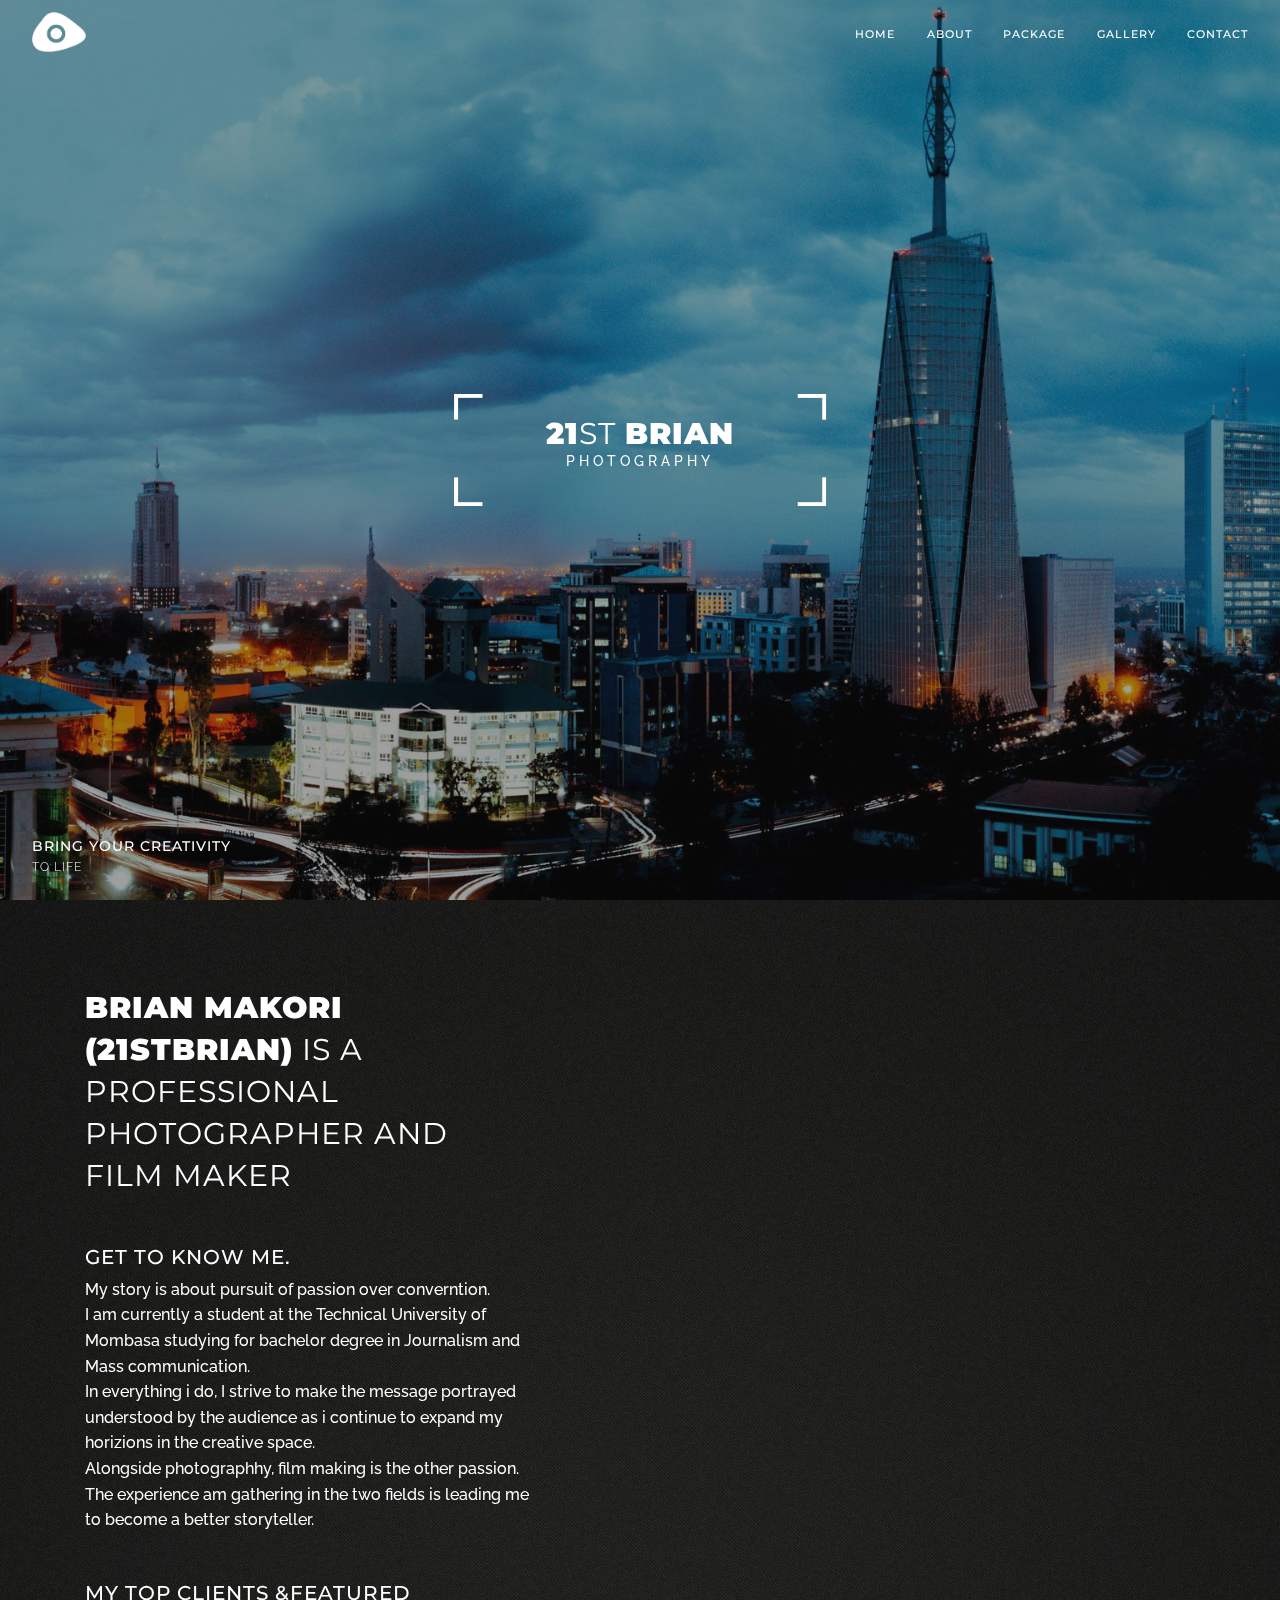
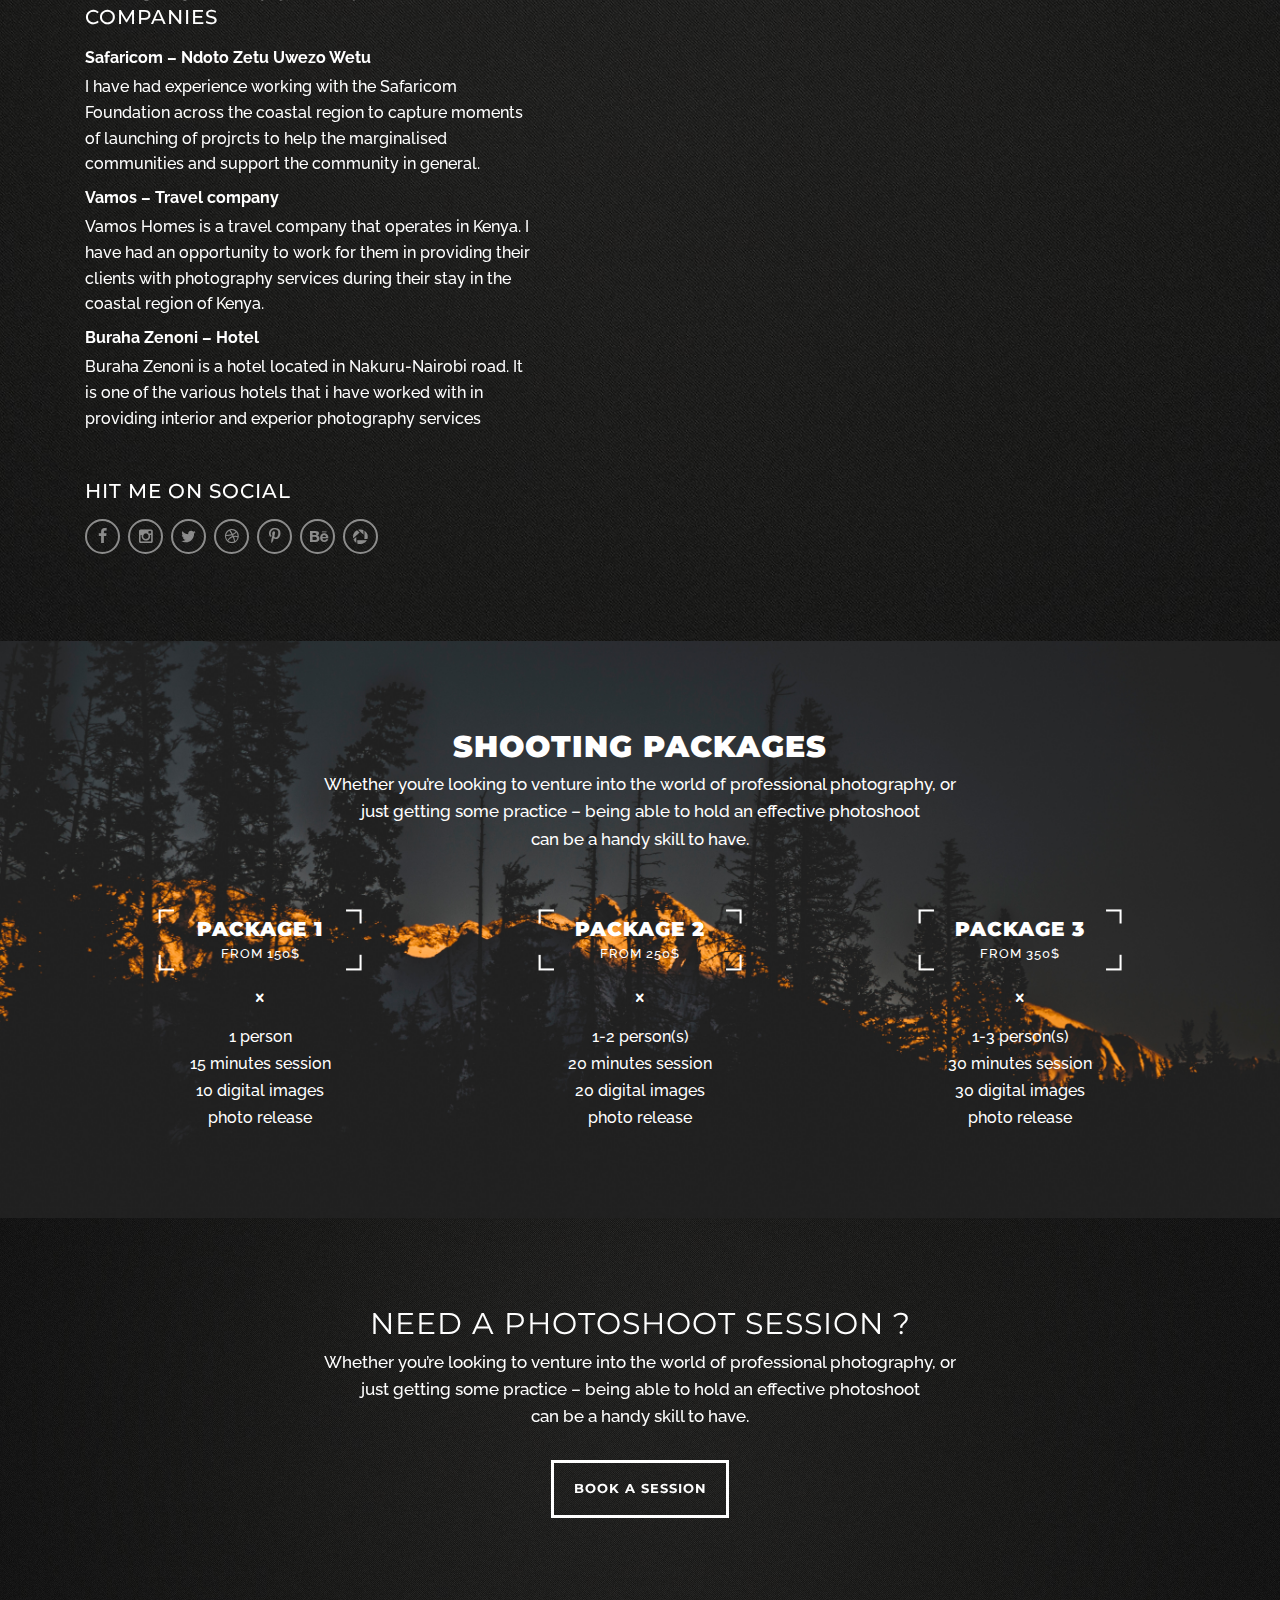
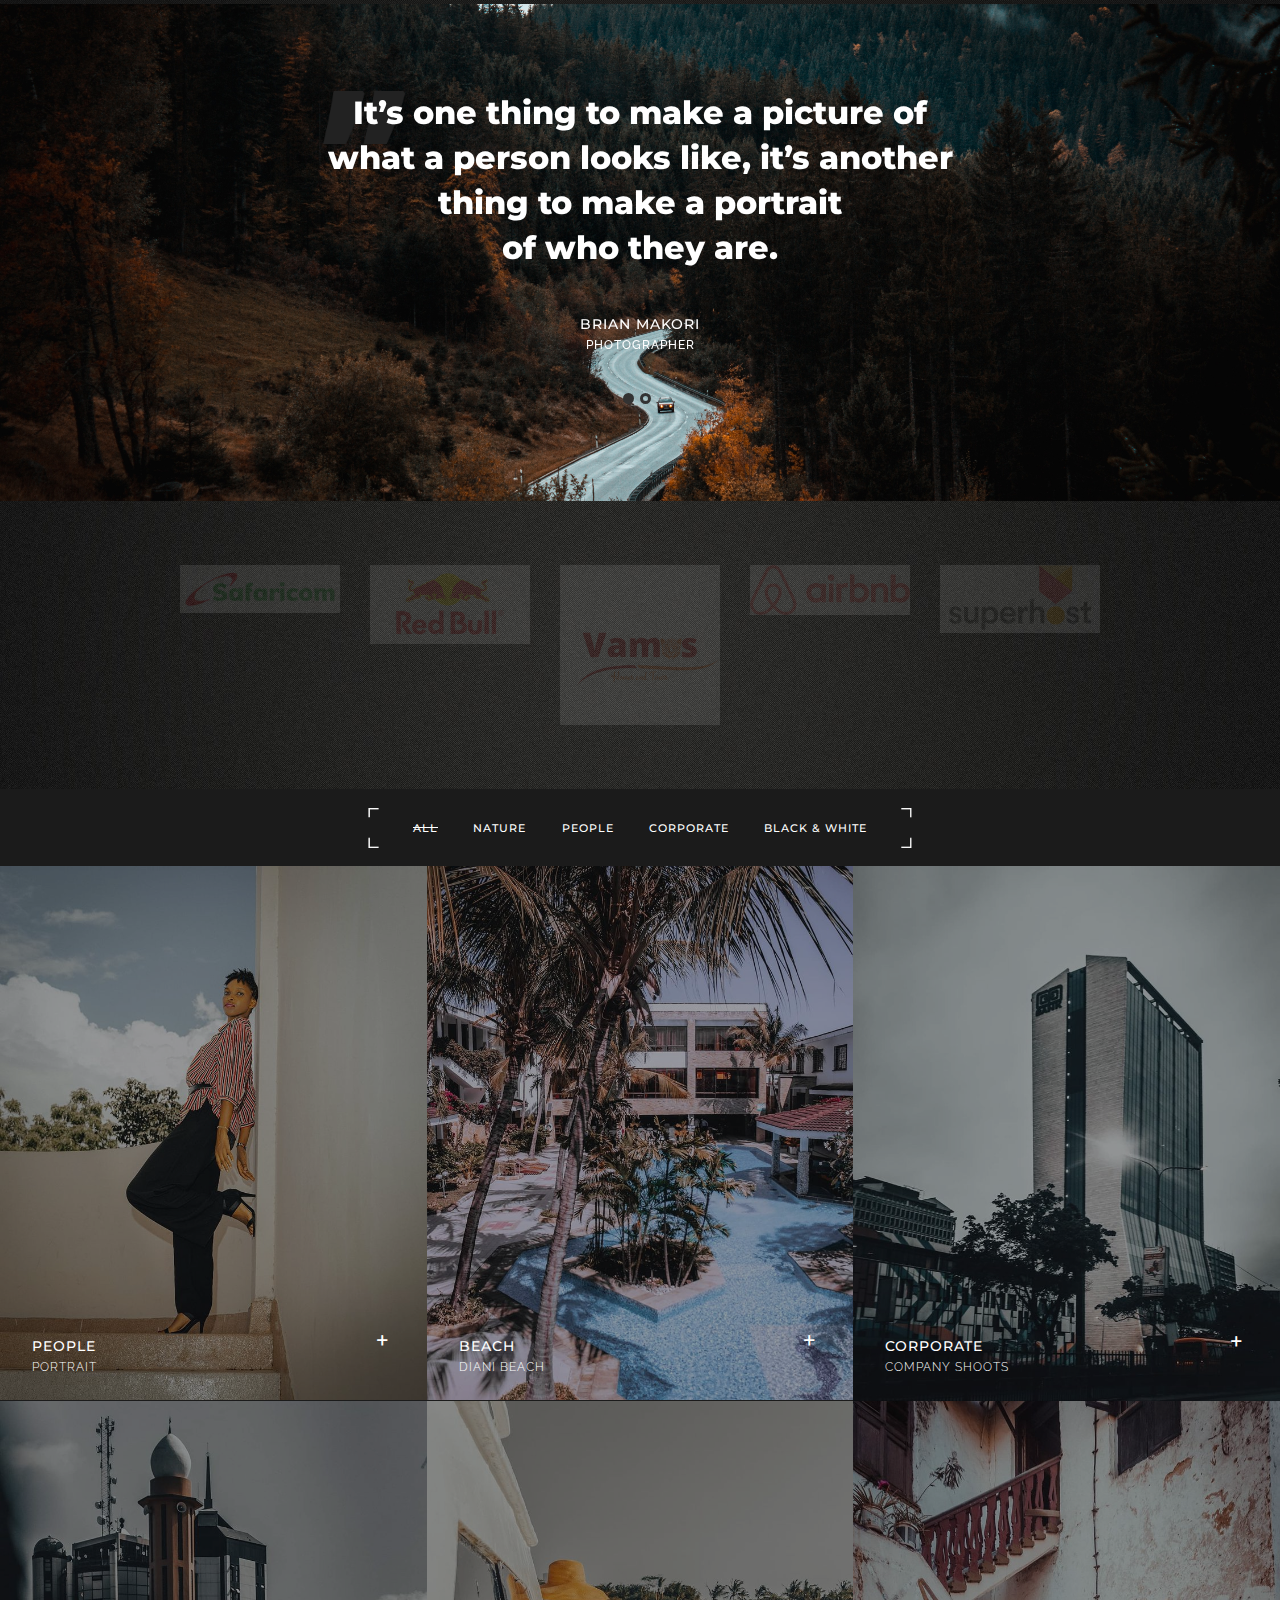
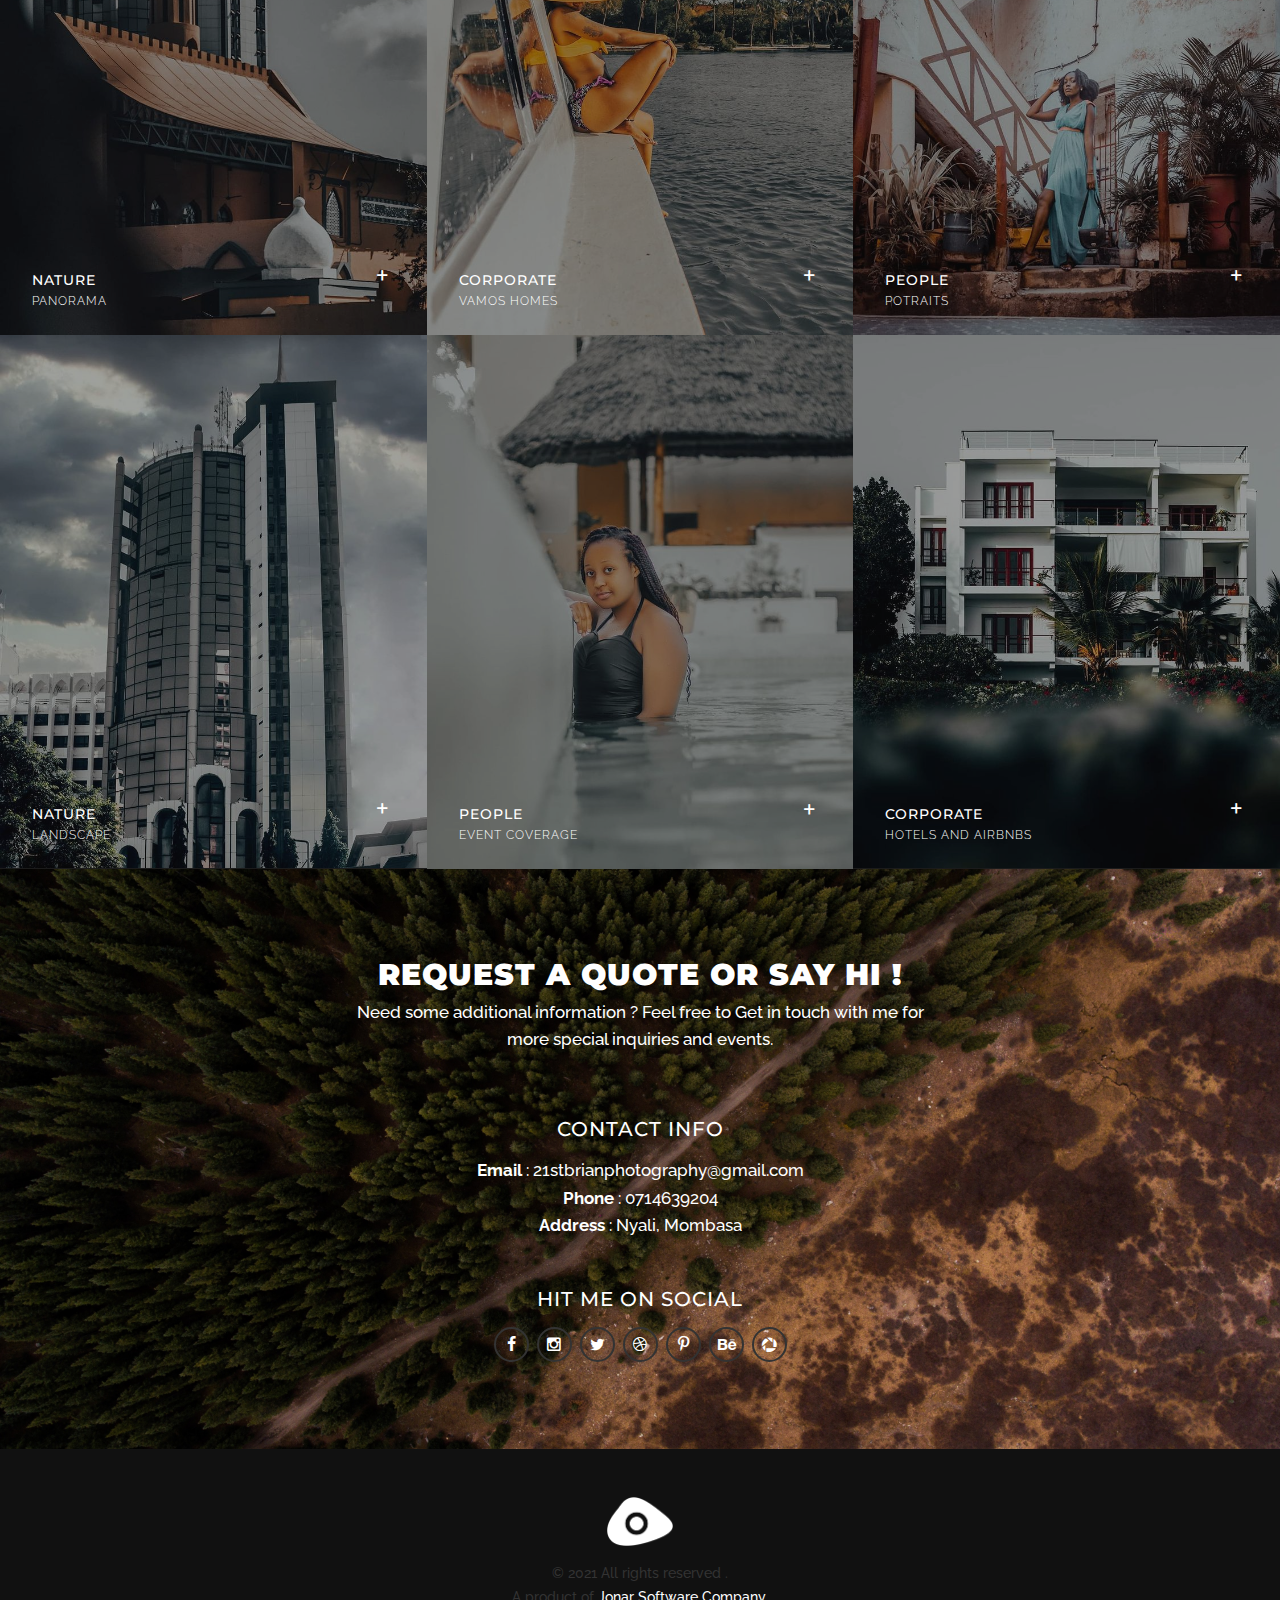
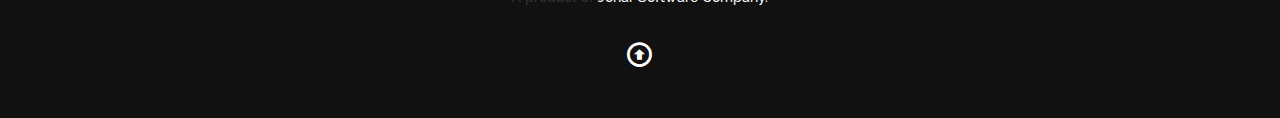
==== index.html @ 829634c4 "Initial commit" ====
<!DOCTYPE html>
<html lang="en">
   <head>
      <!-- Metas -->
      <meta charset="utf-8">
      <title>21st Brian Photography</title>
      <meta name="description" content="">
      <meta name="viewport" content="width=device-width, initial-scale=1.0">
      <!-- Css -->
      <link href="css/bootstrap.css" rel="stylesheet" type="text/css" media="all"/>
      <link href="css/base.css" rel="stylesheet" type="text/css" media="all"/>
      <link href="css/main.css" rel="stylesheet" type="text/css" media="all"/>
      <link href="css/flexslider.css" rel="stylesheet" type="text/css"  media="all" />
      <link href="css/fonts.css" rel="stylesheet" type="text/css"  media="all" />
      <link href="https://fonts.googleapis.com/css?family=Montserrat:400,500,600,700,800,900" rel="stylesheet">
      <link href="https://fonts.googleapis.com/css?family=Raleway:400,400i,500,700" rel="stylesheet">
   </head>
   <body>
      <!-- Preloader -->
      <div class="loader">
         <!-- Preloader inner -->
         <div class="loader-inner">
            <svg width="120" height="220" viewbox="0 0 100 100" class="loading-spinner" version="1.1" xmlns="http://www.w3.org/2000/svg">
               <circle class="spinner" cx="50" cy="50" r="21" fill="#111111" stroke-width="2"/>
            </svg>
         </div>
         <!-- End preloader inner -->
      </div>
      <!-- End preloader-->
      <!--Wrapper-->
      <div class="wrapper">
         <!--Hero section-->
         <section class="hero">
            <!--Main slider-->
            <div class="main-slider slider flexslider">
               <ul class="slides">
                  <li>
                     <div class="background-img overlay">
                        <img src="img/gallery/moody nairobi.jpg" alt="">
                     </div>
                     <div class="block-cat">
                        <h6>Bring your creativity <span>to life</span></h6>
                     </div>
                  </li>
               </ul>
            </div>
            <!--End main slider-->
            <!--Header-->
            <header class="header default">
               <div class=" left-part">
                  <a class="logo scroll" href="#hero">
                  <img class="mb-0" src="img/logo.png" alt="">
                  </a>
               </div>
               <div class="right-part">
                  <nav class="main-nav">
                     <div class="toggle-mobile-but">
                        <a href="#" class="mobile-but" >
                           <div class="lines"></div>
                        </a>
                     </div>
                     <ul>
                        <li><a class="scroll" href="#hero">Home</a></li>
                        <li><a class="scroll" href="#about">About</a></li>
                        <li><a class="scroll" href="#package">Package</a></li>
                        <li><a class="scroll" href="#gallery">Gallery</a></li>
                        <li><a class="scroll" href="#contact">Contact</a></li>
                     </ul>
                  </nav>
               </div>
            </header>
            <!--End header-->
            <!--Inner hero-->
            <div class="inner-hero">
               <!--Container-->
               <div class="container hero-content">
                  <!--Row-->
                  <div class="row">
                     <div class="col-sm-12 text-center">
                        <div class="height-hero">
                           <img class="mb-0 text-frame hero " src="img/frame.png" alt="">
                           <h1 class="large text-white mb-0"><strong>21</strong>st <strong>Brian</strong></h1>
                           <h6 class="mb-0 text-white h6 uppercase">Photography</h6>
                        </div>
                     </div>
                  </div>
                  <!--End row-->
               </div>
               <!--End container-->
            </div>
            <!--End inner hero-->
         </section>
         <!--End hero section-->
         <!--About section-->
         <section id="about" class=" about main overlay" >
            <div class="background-img ">
               <img src="img/wallpaper2you_109365.jpg" alt="">
            </div>
            <!--Container-->
            <div class="container">
               <!--Row-->
               <div class="row">
                  <div class="col-md-5  ">
                     <div class="block-content front-p">
                        <p class="block-intro h1  text-white mb-5"><strong>Brian Makori (21stBrian)</strong> is a professional photographer and film maker<br> </p>
                        <div class="block-info mb-5">
                           <h5 class="mb-2">Get to know me.</h5>
                           <p class="mb-0">My story is about pursuit of passion over converntion. <br> I am currently a student at the Technical University of Mombasa
                           studying for bachelor degree in Journalism and Mass communication.</p><br>
                           <p class="mb-0">In everything i do, I strive to make the message portrayed <br>
                           understood by the audience as i continue to expand my horizions in the creative space.</p><br>
                        
                           <p class="mb-0">Alongside photographhy, film making is the other passion.<br>
                           The experience am gathering in the two fields is leading me to become a better storyteller.</p>
                        </div>
                        <div class="block-info mb-5">
                           <h5 class="mb-3">My Top clients &amp;Featured Companies </h5>
                           <p class="mb-0">
                              <span class="bold mb-1 d-block" style="display: block;">Safaricom – Ndoto Zetu Uwezo Wetu</span>
                              <span class="mb-2 d-block" style="display: block;">I have had experience working with the Safaricom Foundation  
                              across the coastal region to capture moments of launching of projrcts to help the marginalised communities and support the community in general.</span>
                              <span class="bold mb-1 d-block" style="display: block;">Vamos – Travel company</span>
                              <span class="mb-2 d-block" style="display: block;"> Vamos Homes is a travel company that operates in Kenya. I have had an opportunity to work for them 
                              in providing their clients with photography services during their stay in the coastal region of Kenya.</span>
                              <span class="bold mb-1 d-block" style="display: block;">Buraha Zenoni – Hotel</span>
                              <span class="d-block"> Buraha Zenoni is a hotel located in Nakuru-Nairobi road. It is one of the various hotels that i have worked with in providing interior and experior photography services</span>
                           </p>
                        </div>
                        <div class="block-info">
                           <h5 class="mb-3">Hit me on social</h5>
                           <ul class="block-social list-inline">
                              <li class="list-inline-item">
                                 <a href="#"> <i class="icon-facebook"></i> </a>
                              </li>
                              <li class="list-inline-item">
                                 <a href="#"><i class="icon-instagram"></i> </a>
                              </li>
                              <li class="list-inline-item">
                                 <a href="#"><i class="icon-twitter"></i> </a>
                              </li>
                              <li class="list-inline-item">
                                 <a href="#"><i class="icon-dribbble"></i> </a>
                              </li>
                              <li class="list-inline-item">
                                 <a href="#"><i class="icon-pinterest"></i> </a>
                              </li>
                              <li class="list-inline-item">
                                 <a href="#"><i class="icon-behance"></i> </a>
                              </li>
                              <li class="list-inline-item">
                                 <a href="#"><i class="icon-picasa"></i> </a>
                              </li>
                           </ul>
                        </div>
                     </div>
                  </div>
               </div>
               <!--End row-->
            </div>
            <!--End container-->
         </section>
         <!--End about section-->
         <!--Package section-->
         <section id="package" class="package main">
            <!--Container-->
            <div class="container" >
               <!--Row-->
                  <div class="background-img ">
                     <img src="img/moodytrees.jpg" alt="">
                  </div>
               <div class="row justify-content-center">
                  <div class="col-12 col-md-10 col-lg-7">
                     <div class="block-content gap-one-bottom-md text-center ">
                        <h1><strong>Shooting packages</strong>  </h1>
                        <p class="lead mb-0">Whether you’re looking to venture into the world of professional photography, or just getting some practice – being able to hold an effective photoshoot<br> can be a handy skill to have.</p>
                     </div>
                  </div>
               </div>
               <!--End row-->
            </div>
            <!--End container-->
            <!--Container-->
            <div class="container">
               <!--Row-->
               <div class="row justify-content-center">
                  <div class="col-12 col-lg-4">
                     <div class="block-package text-center">
                        <div class="package-header">
                           <img class="mb-0 text-frame package " src="img/frame.png" alt="">
                           <h5> <strong>Package 1</strong><span>from 150$</span></h5>
                        </div>
                        <div class="package-body mt-4">
                           <i class="icon-cancel-1"></i>
                           <ul class="mt-3">
                              <li>1 person</li>
                              <li>15 minutes session</li>
                              <li>10 digital images</li>
                              <li>photo release</li>
                           </ul>
                        </div>
                     </div>
                  </div>
                  <div class="col-12 col-lg-4">
                     <div class="block-package text-center">
                        <div class="package-header">
                           <img class="mb-0 text-frame package " src="img/frame.png" alt="">
                           <h5> <strong>Package 2</strong><span>from 250$</span></h5>
                        </div>
                        <div class="package-body mt-4">
                           <i class="icon-cancel-1"></i>
                           <ul class="mt-3">
                              <li>1-2 person(s)</li>
                              <li>20 minutes session</li>
                              <li>20 digital images</li>
                              <li>photo release</li>
                           </ul>
                        </div>
                     </div>
                  </div>
                  <div class="col-12 col-lg-4">
                     <div class="block-package text-center">
                        <div class="package-header">
                           <img class="mb-0 text-frame package " src="img/frame.png" alt="">
                           <h5><strong>Package 3</strong><span>from 350$</span></h5>
                        </div>
                        <div class="package-body mt-4">
                           <i class="icon-cancel-1"></i>
                           <ul class="mt-3">
                              <li>1-3 person(s)</li>
                              <li>30 minutes session</li>
                              <li>30 digital images</li>
                              <li>photo release</li>
                           </ul>
                        </div>
                     </div>
                  </div>
               </div>
               <!--End row-->
            </div>
            <!--End container-->
         </section>
         <!--End package section-->
         <!--Divider-->
         <section class="main overlay" >
            <div class="background-img ">
               <img src="img/wallpaper2you_109365.jpg" alt="">
            </div>
            <!--Container-->
            <div class="container">
               <!--Row-->
               <div class="row justify-content-center">
                  <div class="col-12 col-md-10 col-lg-7">
                     <div class="block-content  text-center front-p ">
                        <h1> need a photoshoot session ?</h1>
                        <p class="lead">Whether you’re looking to venture into the world of professional photography, or just getting some practice – being able to hold an effective photoshoot<br> can be a handy skill to have.</p>
                        <a href="#contact" class="scroll btn">Book a session</a>
                     </div>
                  </div>
               </div>
               <!--End row-->
            </div>
            <!--End container-->
         </section>
         <!--End divider-->
         <!--Quote section-->
         <section class="quote main">
            <!--Container-->
            <div class="background-img ">
               <img src="img/moodyroad.jpg" alt="">
            </div>
            <div class="container">
               <!--Row-->
               <div class="row justify-content-center">
                  <div class="col-12 col-md-10 col-lg-7">
                     <div class="block-content text-center ">
                        <div class="review-slider flexslider">
                           <ul class="slides">
                              <li>
                                 <blockquote class="blockquote">
                                    <img class="mb-0 quote" src="img/quote.png" alt="">
                                    <p class="mb-4">It’s one thing to make a picture of what a person looks like, it’s another thing to make a portrait <br>of who they are.</p>
                                    <div class="quote-info">
                                       <img src="img/gallery/Brian.jpg" alt="">
                                       <h6>Brian Makori<span>Photographer</span></h6>
                                    </div>
                                 </blockquote>
                              </li>
                              <li>
                                 <blockquote class="blockquote">
                                    <img class="mb-0 quote" src="img/4P1A6178-Edit.tif" alt="">
                                    <p class="mb-4">
                                       Photography is the art of making  <br>memories tangible.
                                    </p>
                                    <div class="quote-info">
                                       <img src="img/gallery/Jonah-.jpg" alt="">
                                       <h6>Jonathan Mwangangi<span>Drone Photographer</span></h6>
                                    </div>
                                 </blockquote>
                              </li>
                           </ul>
                        </div>
                     </div>
                  </div>
               </div>
               <!--End row-->
            </div>
            <!--End container-->
         </section>
         <!--End quote section-->
         <!--Clients section-->
         <section class="bg-secondary gap-double-md">
            <!-- As a general rule, include a heading (h1-h6) as a child of each section and article element for screen readers purposes-->
            <div class="background-img ">
               <img src="img/wallpaper2you_109365.jpg" alt="">
            </div>
            <h1 class="uppercase indent">Clients logo</h1>
            <!--Container-->
            <div class="container">
               <!--Row-->
               <div class="row justify-content-center">
                  <div class="col-12 col-lg-2 ">
                     <div class="block-logo">
                        <img src="img/logo/download.png" alt="">
                     </div>
                  </div>
                  <div class="col-12 col-lg-2 ">
                     <div class="block-logo">
                        <img src="img/logo/redbull.jpg" alt="">
                     </div>
                  </div>
                  <div class="col-12 col-lg-2 ">
                     <div class="block-logo">
                        <img src="img/logo/vamos.png" alt="">
                     </div>
                  </div>
                  <div class="col-12 col-lg-2 ">
                     <div class="block-logo">
                        <img src="img/logo/Airbnb.png" alt="">
                     </div>
                  </div>
                  <div class="col-12 col-lg-2 ">
                     <div class="block-logo">
                        <img src="img/logo/superhost.jpg" alt="">
                     </div>
                  </div>
               </div>
               <!--End row-->
            </div>
            <!--End container-->
         </section>
         <!--End clients section-->
         <!--Gallery section-->
         
         <section id="gallery" class="gallery">
            <div class="block-content filter">
               <div class="height-filter">
                  <img class="mb-0 menu-filter-frame " src="img/menu-filter-frame.png" alt="">
                  <div class="block-filter">
                     <ul class="list-inline">
                        <li class="list-inline-item"><a class="active" href="#" data-filter="all">all</a></li>
                        <li class="list-inline-item"><a href="#" data-filter="nature" class="">Nature</a></li>
                        <li class="list-inline-item"><a href="#" data-filter="people" class="">People</a></li>
                        <li class="list-inline-item"><a href="#" data-filter="architecture" class="">Corporate</a></li>
                        <li class="list-inline-item"><a href="#" data-filter="black-white">Black &amp; white</a></li>
                     </ul>
                  </div>
               </div>
            </div>
            <div class="block-content">
               <div class="col-lg-4">
                  <div class="block-gallery people">
                     <img src="img/gallery/21stbrian-20220102-0001.jpg" alt="">
                     <div class="block-cat">
                        <a href="album.html">
                           <h6>People<span>portrait</span></h6>
                           <i class="icon-plus-1"></i>
                        </a>
                     </div>
                  </div>
               </div>
               <div class="col-lg-4">
                  <div class="block-gallery nature">
                     <img src="img/gallery/21stbrian-20220102-0020.jpg" alt="">
                     <div class="block-cat">
                        <a href="album.html">
                           <h6>Beach<span>Diani Beach</span></h6>
                           <i class="icon-plus-1"></i>
                        </a>
                     </div>
                  </div>
               </div>
               <div class="col-lg-4">
                  <div class="block-gallery architecture">
                     <img src="img/gallery/21stbrian-20220102-0028.jpg" alt="">
                     <div class="block-cat">
                        <a href="album.html">
                           <h6>Corporate<span>Company shoots</span></h6>
                           <i class="icon-plus-1"></i>
                        </a>
                     </div>
                  </div>
               </div>
               <div class="col-lg-4">
                  <div class="block-gallery nature">
                     <img src="img/gallery/21stbrian-20220102-0023.jpg" alt="">
                     <div class="block-cat">
                        <a href="album.html">
                           <h6>Nature<span>panorama</span></h6>
                           <i class="icon-plus-1"></i>
                        </a>
                     </div>
                  </div>
               </div>
               <div class="col-lg-4">
                  <div class="block-gallery architecture">
                     <img src="img/gallery/21stbrian-20220102-0012.jpg" alt="">
                     <div class="block-cat">
                        <a href="album.html">
                           <h6>Corporate<span>Vamos Homes</span></h6>
                           <i class="icon-plus-1"></i>
                        </a>
                     </div>
                  </div>
               </div>
               <div class="col-lg-4">
                  <div class="block-gallery people">
                     <img src="img/gallery/21stbrian-20220102-0031.jpg" alt="">
                     <div class="block-cat">
                        <a href="album.html">
                           <h6>People<span>Potraits</span></h6>
                           <i class="icon-plus-1"></i>
                        </a>
                     </div>
                  </div>
               </div>
               <div class="col-lg-4">
                  <div class="block-gallery nature">
                     <img src="img/gallery/21stbrian-20220102-0044.jpg" alt="">
                     <div class="block-cat">
                        <a href="album.html">
                           <h6>Nature<span>landscape</span></h6>
                           <i class="icon-plus-1"></i>
                        </a>
                     </div>
                  </div>
               </div>
               <div class="col-lg-4">
                  <div class="block-gallery people">
                     <img src="img/gallery/21stbrian-20220102-0048.jpg" alt="">
                     <div class="block-cat">
                        <a href="events.html">
                           <h6>People<span>Event coverage</span></h6>
                           <i class="icon-plus-1"></i>
                        </a>
                     </div>
                  </div>
               </div>
               <div class="col-lg-4">
                  <div class="block-gallery architecture">
                     <img src="img/gallery/21stbrian-20220102-0038.jpg" alt="">
                     <div class="block-cat">
                        <a href="hotelsandairbnb.html">
                           <h6>Corporate<span>Hotels and AirBnBs</span></h6>
                           <i class="icon-plus-1"></i>
                        </a>
                     </div>
                  </div>
               </div>
              
             
            </div>
         </section>
         <!--End gallery section-->
         <section id="contact" class="contact main">
            <!--Container-->
            <div class="background-img ">
               <img src="img/moodydronetrees.jpg" alt="">
            </div>
            <div class="container">
               <!--Row-->
               <div class="row justify-content-center">
                  <div class="col-12 col-md-10 col-lg-7">
                     <div class="block-content  text-center gap-one-bottom-md front-p ">
                        <h1>  <strong>Request a Quote or Say Hi !</strong></h1>
                        <p class="lead mb-0">Need some additional information ? Feel free to Get in touch with me for <br>more special inquiries and events.  </p>
                     </div>
                  </div>
               </div>
               <!--End row-->
            </div>
            <!--End container-->
            <!--Container-->
            <div class="container">
               <!--Row-->
               <div class="row justify-content-center">
                  <div class="col-12 col-md-10 col-lg-7">
                     <div class="block-content text-center">
                        <div class="block-info mb-5">
                           <h5 class="mb-3">contact info</h5>
                           <p class="lead mb-0"><span class="bold">Email</span> : 21stbrianphotography@gmail.com<br>
                              <span class="bold">Phone</span> : 0714639204<br>
                              <span class="bold">Address</span> : Nyali,  Mombasa
                           </p>
                        </div>
                        <div class="block-info">
                           <h5 class="mb-3">Hit me on social</h5>
                           <ul class="block-social dark list-inline">
                              <li class="list-inline-item">
                                 <a href="#"> <i class="icon-facebook"></i> </a>
                              </li>
                              <li class="list-inline-item">
                                 <a href="#"><i class="icon-instagram"></i> </a>
                              </li>
                              <li class="list-inline-item">
                                 <a href="#"><i class="icon-twitter"></i> </a>
                              </li>
                              <li class="list-inline-item">
                                 <a href="#"><i class="icon-dribbble"></i> </a>
                              </li>
                              <li class="list-inline-item">
                                 <a href="#"><i class="icon-pinterest"></i> </a>
                              </li>
                              <li class="list-inline-item">
                                 <a href="#"><i class="icon-behance"></i> </a>
                              </li>
                              <li class="list-inline-item">
                                 <a href="#"><i class="icon-picasa"></i> </a>
                              </li>
                           </ul>
                        </div>
                     </div>
                  </div>
               </div>
               <!--End row-->
            </div>
            <!--End container-->
         </section>
         <!--End contact section-->
         <!--Instgaram section-->
         <section class="instagram">
            <!-- As a general rule, include a heading (h1-h6) as a child of each section and article element for screen readers purposes-->
            <h1 class="uppercase indent">Instagram feed</h1>
            <div class="block-content front-p text-center">
               <div class="height-insta ">
                  <img class="mb-0 insta-btn-frame  " src="img/insta-btn-frame.png" alt="">
                  <div class="block-content">
                     <a href="https://www.instagram.com/photobenfeed/" target="_blank"><i class="icon-instagram"></i>21stbrianphotography</a>
                  </div>
               </div>
            </div>
            <div id="block-stream" class="ri-grid ri-grid-size-2 ">
               <ul id="instafeed" class="insta-Feed"></ul>
            </div>
         </section>
         <!--End instgaram section-->
         
         
         <footer class="footer gap-double-sm bg-secondary">
            
            <!--Container-->
            <div class="container">
               
               <!--Row-->
               <div class="row justify-content-center">
                  <div class="col-12 col-md-10 col-lg-4">
                     <div class="block-content text-center">
                        <div class="logo">
                           <img class="" src="img/logo.png" alt="">
                        </div>
                        <p class="text-small" >&copy; 2021 All rights reserved . <br> A product of <span>Jonar Software Company.</span></p>
                        <a class="top scroll" href="#header"><i class="icon-up-circled-1"></i></a>
                     </div>
                  </div>
               </div>
               <!--End row-->
            </div>
            <!--End container-->
         </footer>
      </div>
      <!-- End wrapper-->
      <!--Javascript--> 
      <script src="js/jquery-1.12.4.min.js"></script>
      <script src="js/jquery.flexslider-min.js"></script>
      <script src="js/smooth-scroll.js"></script>
      <script src="js/modernizr.js"></script>
      <script src="js/instafeed.min.js"></script>
      <script src="js/jquery.gridrotator.js"></script>
      <script src="js/script.js"></script>
      <!-- Google analytics -->
      <!-- End google analytics -->
   </body>
</html>
---- css/base.css ----
/* Table of Content
==================================================
    1.Reset & Basics
    2.Basic Styles
    3.Typography and Common style
    4.Links


/* Reset & Basics (product of Jonar software company) */

*,
*:before,
*:after {
    -moz-box-sizing: border-box;
    -webkit-box-sizing: border-box;
    -ms-box-sizing: border-box;
    -o-box-sizing: border-box;
}
* {
    margin: 0;
    padding: 0;
}
html,
body,
div,
span,
applet,
object,
iframe,
h1,
h2,
h3,
h4,
h5,
h6,
p,
blockquote,
pre,
a,
abbr,
acronym,
address,
big,
cite,
code,
dfn,
em,
img,
ins,
kbd,
q,
s,
samp,
small,
strike,
strong,
sub,
sup,
tt,
var,
b,
u,
i,
center,
dl,
dt,
dd,
ol,
ul,
li,
fieldset,
form,
label,
legend,
table,
caption,
tbody,
tfoot,
thead,
tr,
th,
td,
article,
aside,
canvas,
details,
embed,
figure,
figcaption,
footer,
header,
hgroup,
menu,
nav,
output,
ruby,
section,
summary,
time,
mark,
audio,
video {
    margin: 0;
    padding: 0;
    border: 0;
    font-size: 100%;
    font: inherit;
    vertical-align: baseline;
    text-decoration: none;
}
article,
aside,
details,
figcaption,
figure,
footer,
header,
hgroup,
menu,
nav,
section {
    display: block;
}
ol,
ul {
    list-style: none;
}
blockquote,
q {
    quotes: none;
}
blockquote:before,
blockquote:after,
q:before,
q:after {
    content: '';
    content: none;
}
table {
    border-collapse: collapse;
    border-spacing: 0;
}
a,
a:hover,
a:active,
a:visited,
a:focus {
    text-decoration: none;
}
img {
    display: block;
    vertical-align: middle;
    height: auto;
    max-width: 100%;
}
.map img {
    max-width: none;
}
a:focus {
    outline: 0;
}
iframe {
    width: 100%;
    border: none;
    display: inline-block;
}
::-moz-selection {
    background: #111111;
    color: #ffffff;
}
/* End reset & basics (Inspired by E. Meyers) */
/*Basic Styles*/



body {
    background : #1b1b1b;
    font-family: "Raleway", "Helvetica Neue", "Helvetica", Helvetica, Arial, sans-serif;
    color: #ffffff;
    margin: 0;
    font-size: 1em;
    font-weight: 500;
    -moz-osx-font-smoothing: grayscale;
    -webkit-font-smoothing: antialiased;
}
 

/*End basic styles*/
/* Typography and Common style*/

h1,
h2,
h3,
h4,
h5,
h6,
.h1,
.h2,
.h3,
.h4,
.h5,
.h6
 {
    font-family: 'Montserrat';
    margin-bottom:.4rem;
    position: relative;
    letter-spacing: 1px;
    font-weight: 500;
    
}

h1, .h1 {
  font-size: 1.875rem;
  text-transform: uppercase;
  font-weight: 400;
}

h2, .h2 {
  font-size: 1.75rem;
}

h3, .h3 {
  font-size: 1.65rem;
}

h4, .h4 {
  font-size: 1.5rem;
}

h5, .h5 {
  font-size: 1.25rem;
  text-transform: uppercase;
}

h6, .h6 {
  font-size: .9375rem;
  text-transform: uppercase;
}

.h6{
    font-family: "Raleway", "Helvetica Neue", "Helvetica", Helvetica, Arial, sans-serif;
    letter-spacing: 4px;
    text-transform: uppercase;
}


em {
    font-style: italic;
}

span{
    display: inline-block;
}

p{
    line-height: 1.6;
    margin-bottom: 1.875rem;
}

p span{
    font-size: inherit;
}

strong{
    font-weight: 900;
}

span.bold{
    font-weight: 700;
}

section,
.section{
    position: relative;
    overflow: hidden;
    width: 100%;
}

.block-content {
    position: relative;
    width: 100%;
}

.front-p {
    position: relative;
    z-index: 100;
}


.text-small {
    font-size: .875rem;
    color: #333333;
    line-height: 1.7;
}

.text-small span{
    color: #ffffff;
}


.d-block{
	display: block;
}


input[type]:-moz-placeholder {
    color: rgba(85,45,35,.5);
}
:-moz-placeholder {
    color: rgba(85,45,35,.5);
}
::-moz-placeholder {
    color: rgba(85,45,35,.5);
}
:-ms-input-placeholder {
    color: rgba(85,45,35,.5);
}
::-webkit-input-placeholder {
    color: rgba(85,45,35,.5);
}


.bg-secondary{
    background: #111111;
}

.indent {
    text-indent: -999px;
    display: none;
}


/* End typography and common style*/


/*Links*/

a,
.but,
.but-round,
input[type="text"],
.mobile-but .lines:after,
.mobile-but .lines:before,
.disable,
.insta-Feed li a:before,
.block-logo img

 {
    transition: 0.4s ease-in-out;;
-webkit-transition: 0.4s ease-in-out;;
-moz-transition: 0.4s ease-in-out;;
    -ms-transition: 0.4s ease-in-out;;
    -o-transition: 0.4s ease-in-out;;
}

.block-social li.list-inline-item:not(:last-child) {
    margin-right: 0.25rem;
}

.block-social li a{
    color: #ffffff;
    border: 2px solid #ffffff;
    border-radius: 50%;
    width: 35px;
    height: 35px;
    display: inline-block;
    text-align: center;
    line-height: 2;
    opacity: .5;
}

.block-social.dark li a{
    color: #ffffff;
    border: 2px solid #333333;
    opacity: 1;
}


.block-social li a:hover{
    opacity: 1;
}


.block-social.dark li a:hover{
   color: #cf2626;
    border: 2px solid #444444;
}


.divider{
    padding-top: 12.5rem;
    padding-bottom: 12.5rem;
}


section.divider.large{
    padding-top: 20rem;
    padding-bottom: 20rem;
}

section.main, .main{
    padding-top: 7.42857rem;
    padding-bottom: 7.42857rem;
}



div[class*="col-"].gap-one-bottom-md, .gap-one-bottom-md{
    padding-bottom: 4rem;
}


div[class*="col-"].gap-one-top-md, .gap-one-top-md{
    padding-top: 4rem;
}


div[class*="col-"].gap-double-md, .gap-double-md {
    padding-top: 4rem;
    padding-bottom: 4rem;
}

div[class*="col-"].gap-one-bottom-lg, .gap-one-bottom-lg{
    padding-bottom: 10rem;
}


div[class*="col-"].gap-one-top-lg, .gap-one-top-lg{
    padding-top: 10rem;
}



div[class*="col-"].gap-double-lg, .gap-double-lg {
    padding-top: 10rem;
    padding-bottom: 10rem;
}


div[class*="col-"].gap-one-bottom-sm, .gap-one-bottom-sm{
    padding-bottom: 3rem;
}


div[class*="col-"].gap-one-top-sm, .gap-one-top-sm{
    padding-top: 3rem;
}


div[class*="col-"].gap-double-sm, .gap-double-sm {
    padding-top: 3rem;
    padding-bottom: 3rem;
}

img {
    margin-bottom: 1.875rem;
}
/*End links*/
---- css/main.css ----
/* Table of Content
==================================================
	1.Preloader
	2.Site wrapper
	3.Hero section
	4.About section
    5.Package section
    6.Testimonials section
    7.Gallery section
    8.Contact section
    8.Instagram grid section
    9.Footer
    10.Mediaqueries




/*Preloader*/

.loader {
    background: #111111;
    bottom: 0;
    height: 100%;
    left: 0;
    position: fixed;
    right: 0;
    top: 0;
    width: 100%;
    z-index: 9999;
}
.loader-inner {
    left: 0;
    position: absolute;
    top: 50%;
    width: 100%;
    text-align: center;
    transform: translateY(-50%);
    -webkit-transform: translateY(-50%);
    -moz-transform: translateY(-50%);
    -ms-transform: translateY(-50%);
    -o-transform: translateY(-50%);
}
.loading-spinner {
    width: 80px;
    height: 80px;
    animation: spinner-rotate 2s ease-in-out infinite;
    -webkit-animation: spinner-rotate 2s ease-in-out infinite;
    -moz-animation: spinner-rotate 2s ease-in-out infinite;
    -ms-animation: spinner-rotate 2s ease-in-out infinite;
    -o-animation: spinner-rotate 2s ease-in-out infinite;
}
.spinner {
    animation: spinner-color 8s ease-in-out infinite, spinner-dash 2s ease-in-out infinite;
    -webkit-animation: spinner-color 8s ease-in-out infinite, spinner-dash 2s ease-in-out infinite;
    -moz-animation: spinner-color 8s ease-in-out infinite, spinner-dash 2s ease-in-out infinite;
    -ms-animation: spinner-color 8s ease-in-out infinite, spinner-dash 2s ease-in-out infinite;
    -o-animation: spinner-color 8s ease-in-out infinite, spinner-dash 2s ease-in-out infinite;
    stroke-linecap: round;
}
@keyframes spinner-rotate {
    100% {
        transform: rotate(360deg);
        -webkit-transform: rotate(360deg);
        -moz-transform: rotate(360deg);
        -ms-transform: rotate(360deg);
        -o-transform: rotate(360deg);
    }
}
@keyframes spinner-color {
    0%, 100% {
        stroke: #ffffff;
    }
    
}
@keyframes spinner-dash {
    0% {
        stroke-dasharray: 1, 200;
        stroke-dashoffset: 0;
    }
    50% {
        stroke-dasharray: 90, 200;
        stroke-dashoffset: -35px;
    }
    100% {
        stroke-dasharray: 90, 200;
        stroke-dashoffset: -125px;
    }
}
/*End preloader*/


/*Site wrapper*/

.wrapper {
    position: relative;
}

/*End site wrapper*/


/* Hero Section*/


section.hero {
    background: #151514;
    padding: 0;
    position: relative;
    overflow:hidden;
}



.background-img  img {
    display: none;
}
.background-img {
    width: 100%;
    height: 100%;
}
.background-img {
    background-attachment: scroll;
    background-clip: border-box;
    background-color: #222222;
    background-image: none;
    background-origin: padding-box;
    background-position: 50% 50% !important;
    background-repeat: repeat;
    background-size: cover !important;
    height: 100%;
    left: 0;
    position: absolute;
    top: 0;
    width: 100%;
    z-index: 0;
}
.overlay:before {
      position: absolute;
  top: 0;
  left: 0;
  max-width: none !important;
  max-height: none !important;
  -webkit-backface-visibility: hidden;
  -moz-backface-visibility: hidden;
  -ms-backface-visibility: hidden;
  -o-backface-visibility: hidden;
  backface-visibility: hidden;
  -webkit-perspective: 1000px;
  -moz-perspective: 1000px;
  -ms-perspective: 1000px;
  -o-perspective: 1000px;
  perspective: 1000px;
    background: rgba(17, 17, 17, .4);
    width: 100%;
    height: 100%;

    z-index: 3;
    content: "";
}
section.hero   .inner-hero {
    bottom: 0;
    left: 0;
    position: absolute;
    right: 0;
    top: 0;
    height: 100%;
    z-index: 10;
}


.height-hero{
    height: 70px;
}


.slider  .slides  li {
    background-size: cover;
    min-height:600px;
}


.header.default {
    left: 0;
    position: absolute;
    top: 0;
    width: 100%;
    z-index: 1000;
}


.header.switched-header {
    background-color: #111111;
    left: 0;
    position: fixed;
    top: 0;
    width: 100%;
    z-index: 999;
}
.header  .left-part {
    float: left;
    margin-left: 2rem;
}
.header  .logo {
    display: inline-block;
    height: 50px;
    margin-top: .775rem;
}

.header  .logo  img {
    max-height: 80%;
}




.header  .right-part {
    float: right;
    margin-right: 2rem;
    position: relative;
}
.mobile-but {
    display: inline-block;
    height: 24px;
    position: absolute;
    right: -1rem;
    top: -38px;
    z-index: 1000;
    display: none;
}
.mobile-but  .lines {
    transform: translate(0px, 10px) rotate(0deg);
    -webkit-transform: translate(0px, 10px) rotate(0deg);
    -ms-transform: translate(0px, 10px) rotate(0deg);
    -moz-transform: translate(0px, 10px) rotate(0deg);
}
.mobile-but  .lines,
.mobile-but  .lines:after,
.mobile-but  .lines:before {
    height: 2px;
    width: 25px;
}
.mobile-but  .lines:after,
.mobile-but  .lines:before {
    content: " ";
    display: block;
}
.mobile-but  .lines:after {
    transform: translate(0px, 4px) rotate(0deg);
    -webkit-transform: translate(0px, 4px) rotate(0deg);
    -ms-transform: translate(0px, 4px) rotate(0deg);
    -moz-transform: translate(0px, 4px) rotate(0deg);
}
.mobile-but  .lines:before {
    transform: translate(0px, -4px) rotate(0deg);
    -webkit-transform: translate(0px, -4px) rotate(0deg);
    -ms-transform: translate(0px, -4px) rotate(0deg);
    -moz-transform: translate(0px, -4px) rotate(0deg);
}
.mobile-but  .lines:after,
.mobile-but  .lines:before {
    background: #ffffff;
}
.toggle-mobile-but.active   .mobile-but   .lines:after {
    transform: translate(0px, -1px) rotate(45deg);
    -webkit-transform: translate(0px, -1px) rotate(45deg);
    -ms-transform: translate(0px, -1px) rotate(45deg);
    -moz-transform: translate(0px, -1px) rotate(45deg);
}
.toggle-mobile-but.active  .mobile-but .lines:before {
    transform: translate(0px, 1px) rotate(-45deg);
    -webkit-transform: translate(0px, 1px) rotate(-45deg);
    -ms-transform: translate(0px, 1px) rotate(-45deg);
    -moz-transform: translate(0px, 1px) rotate(-45deg);
}
.main-nav li {
    display: block;
    float: left;
    margin-left: 1.9625rem;
    font-size: .6875rem;
    text-transform: uppercase;
    font-family: 'Montserrat', sans-serif;
    letter-spacing: 1px;
    list-style: none;
    
}
.main-nav li  a {
    color: #ffffff;
    display: block;
    position: relative;
    padding: 1.7rem 0;
}

.hero-content {
    color: #ffffff;
    position: relative;
    text-align: center;
    top: 50%;
    transform: translateY(-50%);
    -webkit-transform: translateY(-50%);
    -moz-transform: translateY(-50%);
    -ms-transform: translateY(-50%);
    -o-transform: translateY(-50%);
}

.text-frame{
    position: absolute;
    left: 50%;
    transform: translate(-50%, -50%);
    -webkit-transform: translate(-50%, -50%);
    -moz-transform: translate(-50%, -50%);
    -ms-transform: translate(-50%, -50%);
    -o-transform: translate(-50%, -50%);
    top: 50%;
}

.text-frame.hero{
    max-height: 160%;
}

.text-frame.package{
    max-height: 130%;
}

/* End hero section*



/* About section*/


p.block-intro{
    line-height: 1.4;

}

/* End about section*/



/* Package section*/


.package-header{
    position: relative;
    height: 47px;
}

.package-header h5 span{
    display: block;
    font-family: "Raleway", "Helvetica Neue", "Helvetica", Helvetica, Arial, sans-serif;
    text-transform: uppercase;
    font-size: .8125rem;
    margin-top: .3125rem;
}


.package-body li{
    line-height: 1.7;
}


.block-logo img:hover {
    transform: scale(1.05);
    -webkit-transform: scale(1.05);
    -ms-transform: scale(1.05);
    -moz-transform: scale(1.05);
}
.block-logo img {
    opacity: .1;
    margin-bottom: 0;
}

/* End package section*/





/* Testimonials section*/


.blockquote{
    position: relative;
}

.blockquote p{
    font-weight: 800;
    line-height: 1.4;
    font-size: 2rem;
    font-family: 'Montserrat', sans-serif;
    position: relative;
}


.blockquote img.quote{
     position: absolute;
    width: 13% !important;;
    left: 0;
    top: 0;
    z-index: -1;
}

.blockquote .quote-info img{
    margin-left:auto;
    margin-right: auto;
    margin-bottom: 1.25rem;
    width: 12% !important;
}

.blockquote .quote-info h6 span{
    display: block;
    font-family: "Raleway", "Helvetica Neue", "Helvetica", Helvetica, Arial, sans-serif;
    text-transform: uppercase;
    font-size: .8125rem;
    margin-top: .3125rem;
}

/* End testimonials section*/




/* Gallery section*/



.gallery .block-content .col-lg-4{
    padding-right: 0;
    padding-left: 0;
    float: left;
}

.gallery .block-content .block-gallery{
    position: relative;
}

.gallery .block-content .block-gallery img{
    margin-bottom: 0;
}

.block-gallery .block-cat a{
    position: absolute;
    background: rgba(17, 17, 17, .4);
    width: 100%;
    height: 100%;
    left: 0;
    top: 0;



}

.block-gallery .block-cat a:hover{
    background: rgba(17, 17, 17, .6);

}

.block-gallery .block-cat h6, .main-slider .block-cat h6{
    position: absolute;
    left: 2rem;
    bottom: 20px;
    z-index: 4;
}


.block-gallery .block-cat i{
    position: absolute;
    right: 2rem;
    bottom: 50px;
    z-index: 4;
    font-size: 1.1rem;
}


.block-gallery .block-cat h6 span, .main-slider .block-cat h6 span{
    display: block;
    font-family: "Raleway", "Helvetica Neue", "Helvetica", Helvetica, Arial, sans-serif;
    text-transform: uppercase;
    font-size: .8125rem;
    margin-top: .3125rem;
    font-weight: 300;
}



.block-content.filter{
	padding: 1.25rem 0;
}

.height-filter{
    height: 37px;
}


.height-filter img.menu-filter-frame{
    -webkit-transform: translateX(-50%);
    -moz-transform: translateX(-50%);
    -ms-transform: translateX(-50%);
    -o-transform: translateX(-50%);
    position: absolute;
    top: 19px;
    max-height:51%;
    left: 50%;
}

.block-filter {
    z-index: 100;
    width: 100%;
    text-align: center;
}


.block-filter li{
	padding: .75rem 0;
}


.block-filter li, .block-album-nav li, .height-insta .block-content a {
    margin-left: .98125rem;
    margin-right: .98125rem !important;
    font-size: .6875em;
    text-transform: uppercase;
    font-family: 'Montserrat', sans-serif;
    letter-spacing: 1px;
    position: relative;
}



.block-filter li a.active:before {
    content: "";
    background: #ffffff;
    width: 100%;
    height: 1px;
    position: absolute;
    top:18px;
    
}

.disable:before{
    opacity:.6;
    background-color: #222222;
    content: "";
    display: block;
    height: 100%;
    left: 0;
    position: absolute;
    top: 0;
    width: 100%;
    z-index:12;
}

.block-info   p{
    display: inline-block;
}

.block-info .block-name {
    min-width: 347px;
}



 .height-album{
    position: absolute;
    left: 50%;
    transform: translateX(-50%);
    -webkit-transform: translateX(-50%);
    -moz-transform: translateX(-50%);
    -ms-transform: translateX(-50%);
    -o-transform: translateX(-50%);
    height: 37px;
    width: 100%;
    top: -10px;
}

 .height-album img.menu-album-frame {
    position: absolute;
    max-width: inherit;
    left: 50%;
    transform: translateX(-50%);
    -webkit-transform: translateX(-50%);
    -moz-transform: translateX(-50%);
    -ms-transform: translateX(-50%);
    -o-transform: translateX(-50%);
    max-height: 100%;
    top: -4px;
}



 .height-insta img.insta-btn-frame {
    position: absolute;
    max-width: inherit;
    left: 50%;
    transform: translateX(-50%);
    -webkit-transform: translateX(-50%);
    -moz-transform: translateX(-50%);
    -ms-transform: translateX(-50%);
    -o-transform: translateX(-50%);
    max-height: 100%;
    top: -4px;

}


.height-insta{
    height: 37px;
    position: absolute;
    left: 50%;
    transform: translateX(-50%);
    -webkit-transform: translateX(-50%);
    -moz-transform: translateX(-50%);
    -ms-transform: translateX(-50%);
    -o-transform: translateX(-50%);
    top: 100px;
    width: 100%;
}


.height-insta .block-content a i {
    margin-right: .625rem;
}


/* End gallery section*/



/* Instagram grid section*/

.ri-grid ul {
    list-style: none;
    display: block;
    width: 100%;
    margin: 0;
    padding: 0;
}


.ri-grid ul:before,
.ri-grid ul:after{
    content: '';
    display: table;
}

.ri-grid ul:after {
    clear: both;
}

.ri-grid ul {
    zoom: 1; /* For IE 6/7 (trigger hasLayout) */
} 

.ri-grid ul li {
    -webkit-perspective: 400px;
    -moz-perspective: 400px;
    -o-perspective: 400px;
    -ms-perspective: 400px;
    perspective: 400px; 
    margin: 0;
    padding: 0;
    float: left;
    position: relative;
    display: block;
    overflow: hidden;
    background: #1b1b1b;
}

.ri-grid ul li a{
    display: block;
    outline: none;
    position: absolute;
    left: 0;
    top: 0;
    width: 100%;
    height: 100%;
    -webkit-backface-visibility: hidden;
    -moz-backface-visibility: hidden;
    -o-backface-visibility: hidden;
    -ms-backface-visibility: hidden;
    backface-visibility: hidden;
    -webkit-transform-style: preserve-3d;
    -moz-transform-style: preserve-3d;
    -o-transform-style: preserve-3d;
    -ms-transform-style: preserve-3d;
    transform-style: preserve-3d;
    -webkit-background-size: 100% 100%;
    -moz-background-size: 100% 100%;
    background-size: 100% 100%;
    background-position: center center;
    background-repeat: no-repeat;
    background-color: #333;
    -webkit-box-sizing: content-box;
    -moz-box-sizing: content-box;
    box-sizing: content-box;
}


.insta-Feed li a{
    position: relative;
}


.insta-Feed li a:before {
    position: absolute;
    background: rgba(17, 17, 17, .4);
    width: 100%;
    height: 100%;
    top: 0;
    left: 0;
    z-index: 3;
    content: "";
}


.insta-Feed li a:hover:before {
    position: absolute;
    background: rgba(17, 17, 17, .6);
    width: 100%;
    height: 100%;
    top: 0;
    left: 0;
    z-index: 3;
    content: "";
}

/* End instagram grid section */


/* Footer*/



.footer .logo{
    display: block;
    height: 65px;
}

.footer .logo img {
    max-height: 75%;
    margin-left:auto;
    margin-right: auto;
}

.footer a.top{
    color: #ffffff;
    font-size: 1.675rem;
    display: inline-block;
}


/* End footer*/


/*Media queries*/

@media  screen and (max-width: 1366px) {
    
}

@media all and (max-width: 990px) {


    .header .left-part,
    .header .right-part {float: none;display: block;}
    .header .left-part {margin-left: 1rem;}
    .header {background-color: #1b1b1b;padding:.375rem 0;}
    .header .logo {margin-top: 0;}
    .header .logo img {margin-top: .4125rem;}
    .mobile-but {display: block;}
    .main-nav ul {display: none;}
    .main-nav li {float: none;display: block;margin-left: 1rem;}
    .main-nav li a{padding: .525rem 0;}
    .main-nav li:first-child a {padding-top: .625rem;}
    .block-logo img {width: 35%;margin-left: auto;margin-right: auto;}

}

@media only screen and (min-device-width: 720px) and (max-device-width: 1280px) and (orientation: portrait) {
    input,
    textarea {
        -webkit-appearance: none;
    }   

}

@media only screen and (min-device-width: 1024px) and (max-device-width: 1366px) and (orientation: landscape) {
			
			section.main, .main {padding-top: 5.42857rem; padding-bottom: 5.42857rem;}
    		h6, .h6{font-size: .9rem;}
			.block-gallery .block-cat h6 span, .main-slider .block-cat h6 span, .blockquote .quote-info h6 span{font-size: .7525rem;}
}


@media only screen and (min-device-width: 1024px) and (max-device-width: 1366px)  and (orientation: portrait){
			
			section.main, .main {padding-top: 5.42857rem; padding-bottom: 5.42857rem;}
			.blockquote p{font-size: 1.875rem;}
			h6, .h6{font-size: .9rem;}
			.block-gallery .block-cat h6 span, .main-slider .block-cat h6 span, .blockquote .quote-info h6 span{font-size: .7525rem;}
    
}


@media only screen and (min-width: 768px) and (max-width: 1024px) and (orientation: landscape) {
    input,
    textarea {
        -webkit-appearance: none;
    }

	section.main, .main {padding-top: 5.42857rem; padding-bottom: 5.42857rem;}
    h1, .h1{font-size: 1.675rem;}
    h6, .h6{font-size: .8375rem;}
    h5, .h5 {font-size: 1.15rem;}
    .block-gallery .block-cat h6 span, .main-slider .block-cat h6 span, .blockquote .quote-info h6 span{font-size: .7125rem;}
    .text-frame.hero{max-height: 140%;top:40%}
    .text-frame.package{max-height: 120%;}
    .block-gallery .block-cat i{right: 1rem;}
    .blockquote p{font-size: 1.875rem;}
    .blockquote img.quote{width: 15% !important;}

}



@media only screen and (min-width: 768px) and (max-width: 960px){
    input,
    textarea {
        -webkit-appearance: none;
    }

	section.main, .main {padding-top: 5.42857rem; padding-bottom: 5.42857rem;}
    h1, .h1{font-size: 1.675rem;}
    h6, .h6{font-size: .9375rem;}
    h5, .h5 {font-size: 1.15rem;}
    .block-gallery .block-cat h6 span, .main-slider .block-cat h6 span{font-size: .7125rem;}
    .text-frame.hero{max-height: 140%;top:40%}
    .text-frame.package{max-height: 120%;}
    .block-filter li {margin-left: .48125rem !important;margin-right: .48125rem !important;}
    .block-logo img {width: 25%;margin-left: auto;margin-right: auto;}
    .block-package{margin-bottom: 4rem;}
    .blockquote p{font-size: 1.875rem;}
    .blockquote img.quote{width: 15% !important;}
    .row .col-12.col-lg-4:last-child .block-package{margin-bottom: 0;}  
    section.album .col-12.col-lg-5.offset-lg-1{margin-top:1rem; }
    .height-filter img.menu-filter-frame{max-height: 45%;top:22px;}
    .main-nav li {font-size:.6875rem;}

    
}



@media only screen and (min-width: 480px) and (max-width: 767px) {
    input,
    textarea {
        -webkit-appearance: none;
    }

    body{font-size: .875rem;}
    section.main, .main {padding-top: 5.42857rem; padding-bottom: 5.42857rem;}
    h1, .h1{font-size: 1.275rem;}
    h6, .h6{font-size: .7675rem;}
    .h6{letter-spacing:3px}
    h5, .h5 {font-size: 1.05rem;}
    .lead{font-size: .9375rem;}
    .text-small{font-size: .75rem;}
    .btn{font-size: .7125rem; padding: 1rem 1rem;}
    .block-social li a{line-height: 2.2;}
    .block-gallery .block-cat h6 span, .main-slider .block-cat h6 span, .blockquote .quote-info h6 span{font-size: .6125rem;}
    .block-gallery .block-cat h6, .main-slider .block-cat h6{left: 1rem;}
    .block-gallery .block-cat i{right: 1rem;bottom: 42px;}
    .text-frame.hero{max-height: 105%;top:35%;}
    .text-frame.package{max-height: 110%;}
    .height-filter img.menu-filter-frame{max-height: 49%;}
    .divider {padding-top: 10rem;padding-bottom: 10rem;}
    .block-package{margin-bottom: 4rem;}
    .row .col-12.col-lg-4:last-child .block-package{margin-bottom: 0;}
    .blockquote p{font-size: 1.375rem;}
    .blockquote img.quote{width: 15% !important;}
    .block-logo img {width: 35%;margin-left: auto;margin-right: auto;}
    section.album .col-12.col-lg-5.offset-lg-1{margin-top:1rem; }


   
}
@media only screen and (max-width: 479px) {
    input,
    textarea {
        -webkit-appearance: none;
    }


    body{font-size: .875rem;}
    section.main, .main {padding-top: 5.42857rem; padding-bottom: 5.42857rem;}
    h1, .h1{font-size: 1.275rem;}
    h6, .h6{font-size: .7675rem;}
    .h6{letter-spacing:3px}
    h5, .h5 {font-size: 1.05rem;}
    .lead{font-size: .9375rem;}
    .text-small{font-size: .75rem;}
    .btn{font-size: .7125rem; padding: 1rem 1rem;}
    .block-social li a{line-height: 2.2;}
    .block-gallery .block-cat h6 span, .main-slider .block-cat h6 span, .blockquote .quote-info h6 span{font-size: .6125rem;}
    .text-frame.hero{max-height: 105%;top:35%;}
    .text-frame.package{max-height: 110%;}
    .height-filter{height: auto;}
    .block-gallery .block-cat h6, .main-slider .block-cat h6{left: 1rem;}
    .block-gallery .block-cat i{right: 1rem;bottom: 42px;}
    .blockquote .quote-info img{width: 20% !important;}
     .flex-direction-nav .flex-prev {left: 1rem !important;}
 	.flex-direction-nav .flex-next{right: 1rem !important;}
    .block-logo img {width: 50%;margin-left: auto;margin-right: auto;}
    .block-package{margin-bottom: 2rem;}
    .blockquote p{font-size: 1.375rem;}
    .blockquote img.quote{width: 20% !important;}
    .row .col-12.col-lg-4:last-child .block-package{margin-bottom: 0;}  
    .height-filter img.menu-filter-frame, .height-album img.menu-album-frame{display: none;}
    .block-info .block-name{min-width: 190px;}
    section.album .col-12.col-lg-5.offset-lg-1{margin-top:1rem; }

   
    
}
/*End media queries*/
---- css/fonts.css ----
@font-face {
  font-family: 'fontello';
  src: url('../font/fontello.eot?46579446');
  src: url('../font/fontello.eot?46579446#iefix') format('embedded-opentype'),
       url('../font/fontello.woff2?46579446') format('woff2'),
       url('../font/fontello.woff?46579446') format('woff'),
       url('../font/fontello.ttf?46579446') format('truetype'),
       url('../font/fontello.svg?46579446#fontello') format('svg');
  font-weight: normal;
  font-style: normal;
}
/* Chrome hack: SVG is rendered more smooth in Windozze. 100% magic, uncomment if you need it. */
/* Note, that will break hinting! In other OS-es font will be not as sharp as it could be */
/*
@media screen and (-webkit-min-device-pixel-ratio:0) {
  @font-face {
    font-family: 'fontello';
    src: url('../font/fontello.svg?46579446#fontello') format('svg');
  }
}
*/
 
 [class^="icon-"]:before, [class*=" icon-"]:before {
  font-family: "fontello";
  font-style: normal;
  font-weight: normal;
  speak: none;
 
  display: inline-block;
  text-decoration: inherit;
  width: 1em;
  margin-right: .2em;
  text-align: center;
  /* opacity: .8; */
 
  /* For safety - reset parent styles, that can break glyph codes*/
  font-variant: normal;
  text-transform: none;
 
  /* fix buttons height, for twitter bootstrap */
  line-height: 1em;
 
  /* Animation center compensation - margins should be symmetric */
  /* remove if not needed */
  margin-left: .2em;
 
  /* you can be more comfortable with increased icons size */
  /* font-size: 120%; */
 
  /* Font smoothing. That was taken from TWBS */
  -webkit-font-smoothing: antialiased;
  -moz-osx-font-smoothing: grayscale;
 
  /* Uncomment for 3D effect */
  /* text-shadow: 1px 1px 1px rgba(127, 127, 127, 0.3); */
}
 
.icon-glass:before { content: '\e800'; } /* 'î €' */
.icon-music:before { content: '\e801'; } /* 'î ' */
.icon-search:before { content: '\e802'; } /* 'î ‚' */
.icon-mail:before { content: '\e803'; } /* 'î ƒ' */
.icon-mail-alt:before { content: '\e804'; } /* 'î „' */
.icon-mail-squared:before { content: '\e805'; } /* 'î …' */
.icon-heart:before { content: '\e806'; } /* 'î †' */
.icon-heart-empty:before { content: '\e807'; } /* 'î ‡' */
.icon-star:before { content: '\e808'; } /* 'î ˆ' */
.icon-star-empty:before { content: '\e809'; } /* 'î ‰' */
.icon-star-half:before { content: '\e80a'; } /* 'î Š' */
.icon-star-half-alt:before { content: '\e80b'; } /* 'î ‹' */
.icon-user:before { content: '\e80c'; } /* 'î Œ' */
.icon-user-plus:before { content: '\e80d'; } /* 'î ' */
.icon-user-times:before { content: '\e80e'; } /* 'î Ž' */
.icon-users:before { content: '\e80f'; } /* 'î ' */
.icon-male:before { content: '\e810'; } /* 'î ' */
.icon-female:before { content: '\e811'; } /* 'î ‘' */
.icon-child:before { content: '\e812'; } /* 'î ’' */
.icon-user-secret:before { content: '\e813'; } /* 'î “' */
.icon-video:before { content: '\e814'; } /* 'î ”' */
.icon-videocam:before { content: '\e815'; } /* 'î •' */
.icon-picture:before { content: '\e816'; } /* 'î –' */
.icon-camera:before { content: '\e817'; } /* 'î —' */
.icon-camera-alt:before { content: '\e818'; } /* 'î ˜' */
.icon-th-large:before { content: '\e819'; } /* 'î ™' */
.icon-th:before { content: '\e81a'; } /* 'î š' */
.icon-th-list:before { content: '\e81b'; } /* 'î ›' */
.icon-ok:before { content: '\e81c'; } /* 'î œ' */
.icon-ok-circled:before { content: '\e81d'; } /* 'î ' */
.icon-ok-circled2:before { content: '\e81e'; } /* 'î ž' */
.icon-ok-squared:before { content: '\e81f'; } /* 'î Ÿ' */
.icon-cancel:before { content: '\e820'; } /* 'î  ' */
.icon-cancel-circled:before { content: '\e821'; } /* 'î ¡' */
.icon-cancel-circled2:before { content: '\e822'; } /* 'î ¢' */
.icon-plus:before { content: '\e823'; } /* 'î £' */
.icon-plus-circled:before { content: '\e824'; } /* 'î ¤' */
.icon-plus-squared:before { content: '\e825'; } /* 'î ¥' */
.icon-plus-squared-alt:before { content: '\e826'; } /* 'î ¦' */
.icon-minus:before { content: '\e827'; } /* 'î §' */
.icon-minus-circled:before { content: '\e828'; } /* 'î ¨' */
.icon-minus-squared:before { content: '\e829'; } /* 'î ©' */
.icon-minus-squared-alt:before { content: '\e82a'; } /* 'î ª' */
.icon-help:before { content: '\e82b'; } /* 'î «' */
.icon-help-circled:before { content: '\e82c'; } /* 'î ¬' */
.icon-info-circled:before { content: '\e82d'; } /* 'î ­' */
.icon-info:before { content: '\e82e'; } /* 'î ®' */
.icon-home:before { content: '\e82f'; } /* 'î ¯' */
.icon-link:before { content: '\e830'; } /* 'î °' */
.icon-unlink:before { content: '\e831'; } /* 'î ±' */
.icon-link-ext:before { content: '\e832'; } /* 'î ²' */
.icon-link-ext-alt:before { content: '\e833'; } /* 'î ³' */
.icon-attach:before { content: '\e834'; } /* 'î ´' */
.icon-lock:before { content: '\e835'; } /* 'î µ' */
.icon-lock-open:before { content: '\e836'; } /* 'î ¶' */
.icon-lock-open-alt:before { content: '\e837'; } /* 'î ·' */
.icon-pin:before { content: '\e838'; } /* 'î ¸' */
.icon-eye:before { content: '\e839'; } /* 'î ¹' */
.icon-eye-off:before { content: '\e83a'; } /* 'î º' */
.icon-tag:before { content: '\e83b'; } /* 'î »' */
.icon-tags:before { content: '\e83c'; } /* 'î ¼' */
.icon-bookmark:before { content: '\e83d'; } /* 'î ½' */
.icon-bookmark-empty:before { content: '\e83e'; } /* 'î ¾' */
.icon-flag:before { content: '\e83f'; } /* 'î ¿' */
.icon-flag-empty:before { content: '\e840'; } /* 'î¡€' */
.icon-flag-checkered:before { content: '\e841'; } /* 'î¡' */
.icon-thumbs-up:before { content: '\e842'; } /* 'î¡‚' */
.icon-thumbs-down:before { content: '\e843'; } /* 'î¡ƒ' */
.icon-thumbs-up-alt:before { content: '\e844'; } /* 'î¡„' */
.icon-thumbs-down-alt:before { content: '\e845'; } /* 'î¡…' */
.icon-download:before { content: '\e846'; } /* 'î¡†' */
.icon-upload:before { content: '\e847'; } /* 'î¡‡' */
.icon-download-cloud:before { content: '\e848'; } /* 'î¡ˆ' */
.icon-upload-cloud:before { content: '\e849'; } /* 'î¡‰' */
.icon-reply:before { content: '\e84a'; } /* 'î¡Š' */
.icon-reply-all:before { content: '\e84b'; } /* 'î¡‹' */
.icon-forward:before { content: '\e84c'; } /* 'î¡Œ' */
.icon-quote-left:before { content: '\e84d'; } /* 'î¡' */
.icon-quote-right:before { content: '\e84e'; } /* 'î¡Ž' */
.icon-code:before { content: '\e84f'; } /* 'î¡' */
.icon-export:before { content: '\e850'; } /* 'î¡' */
.icon-export-alt:before { content: '\e851'; } /* 'î¡‘' */
.icon-share:before { content: '\e852'; } /* 'î¡’' */
.icon-share-squared:before { content: '\e853'; } /* 'î¡“' */
.icon-pencil:before { content: '\e854'; } /* 'î¡”' */
.icon-pencil-squared:before { content: '\e855'; } /* 'î¡•' */
.icon-edit:before { content: '\e856'; } /* 'î¡–' */
.icon-print:before { content: '\e857'; } /* 'î¡—' */
.icon-retweet:before { content: '\e858'; } /* 'î¡˜' */
.icon-keyboard:before { content: '\e859'; } /* 'î¡™' */
.icon-gamepad:before { content: '\e85a'; } /* 'î¡š' */
.icon-comment:before { content: '\e85b'; } /* 'î¡›' */
.icon-chat:before { content: '\e85c'; } /* 'î¡œ' */
.icon-comment-empty:before { content: '\e85d'; } /* 'î¡' */
.icon-chat-empty:before { content: '\e85e'; } /* 'î¡ž' */
.icon-bell:before { content: '\e85f'; } /* 'î¡Ÿ' */
.icon-bell-alt:before { content: '\e860'; } /* 'î¡ ' */
.icon-bell-off:before { content: '\e861'; } /* 'î¡¡' */
.icon-bell-off-empty:before { content: '\e862'; } /* 'î¡¢' */
.icon-attention-alt:before { content: '\e863'; } /* 'î¡£' */
.icon-attention:before { content: '\e864'; } /* 'î¡¤' */
.icon-attention-circled:before { content: '\e865'; } /* 'î¡¥' */
.icon-location:before { content: '\e866'; } /* 'î¡¦' */
.icon-direction:before { content: '\e867'; } /* 'î¡§' */
.icon-compass:before { content: '\e868'; } /* 'î¡¨' */
.icon-trash:before { content: '\e869'; } /* 'î¡©' */
.icon-trash-empty:before { content: '\e86a'; } /* 'î¡ª' */
.icon-doc:before { content: '\e86b'; } /* 'î¡«' */
.icon-docs:before { content: '\e86c'; } /* 'î¡¬' */
.icon-doc-text:before { content: '\e86d'; } /* 'î¡­' */
.icon-doc-inv:before { content: '\e86e'; } /* 'î¡®' */
.icon-doc-text-inv:before { content: '\e86f'; } /* 'î¡¯' */
.icon-file-pdf:before { content: '\e870'; } /* 'î¡°' */
.icon-file-word:before { content: '\e871'; } /* 'î¡±' */
.icon-file-excel:before { content: '\e872'; } /* 'î¡²' */
.icon-file-powerpoint:before { content: '\e873'; } /* 'î¡³' */
.icon-file-image:before { content: '\e874'; } /* 'î¡´' */
.icon-file-archive:before { content: '\e875'; } /* 'î¡µ' */
.icon-file-audio:before { content: '\e876'; } /* 'î¡¶' */
.icon-file-video:before { content: '\e877'; } /* 'î¡·' */
.icon-file-code:before { content: '\e878'; } /* 'î¡¸' */
.icon-folder:before { content: '\e879'; } /* 'î¡¹' */
.icon-folder-open:before { content: '\e87a'; } /* 'î¡º' */
.icon-folder-empty:before { content: '\e87b'; } /* 'î¡»' */
.icon-folder-open-empty:before { content: '\e87c'; } /* 'î¡¼' */
.icon-box:before { content: '\e87d'; } /* 'î¡½' */
.icon-rss:before { content: '\e87e'; } /* 'î¡¾' */
.icon-rss-squared:before { content: '\e87f'; } /* 'î¡¿' */
.icon-phone:before { content: '\e880'; } /* 'î¢€' */
.icon-phone-squared:before { content: '\e881'; } /* 'î¢' */
.icon-fax:before { content: '\e882'; } /* 'î¢‚' */
.icon-menu:before { content: '\e883'; } /* 'î¢ƒ' */
.icon-cog:before { content: '\e884'; } /* 'î¢„' */
.icon-cog-alt:before { content: '\e885'; } /* 'î¢…' */
.icon-wrench:before { content: '\e886'; } /* 'î¢†' */
.icon-sliders:before { content: '\e887'; } /* 'î¢‡' */
.icon-basket:before { content: '\e888'; } /* 'î¢ˆ' */
.icon-cart-plus:before { content: '\e889'; } /* 'î¢‰' */
.icon-cart-arrow-down:before { content: '\e88a'; } /* 'î¢Š' */
.icon-calendar:before { content: '\e88b'; } /* 'î¢‹' */
.icon-calendar-empty:before { content: '\e88c'; } /* 'î¢Œ' */
.icon-login:before { content: '\e88d'; } /* 'î¢' */
.icon-logout:before { content: '\e88e'; } /* 'î¢Ž' */
.icon-mic:before { content: '\e88f'; } /* 'î¢' */
.icon-mute:before { content: '\e890'; } /* 'î¢' */
.icon-volume-off:before { content: '\e891'; } /* 'î¢‘' */
.icon-volume-down:before { content: '\e892'; } /* 'î¢’' */
.icon-volume-up:before { content: '\e893'; } /* 'î¢“' */
.icon-headphones:before { content: '\e894'; } /* 'î¢”' */
.icon-clock:before { content: '\e895'; } /* 'î¢•' */
.icon-lightbulb:before { content: '\e896'; } /* 'î¢–' */
.icon-block:before { content: '\e897'; } /* 'î¢—' */
.icon-resize-full:before { content: '\e898'; } /* 'î¢˜' */
.icon-resize-full-alt:before { content: '\e899'; } /* 'î¢™' */
.icon-resize-small:before { content: '\e89a'; } /* 'î¢š' */
.icon-resize-vertical:before { content: '\e89b'; } /* 'î¢›' */
.icon-resize-horizontal:before { content: '\e89c'; } /* 'î¢œ' */
.icon-move:before { content: '\e89d'; } /* 'î¢' */
.icon-zoom-in:before { content: '\e89e'; } /* 'î¢ž' */
.icon-zoom-out:before { content: '\e89f'; } /* 'î¢Ÿ' */
.icon-down-circled2:before { content: '\e8a0'; } /* 'î¢ ' */
.icon-up-circled2:before { content: '\e8a1'; } /* 'î¢¡' */
.icon-left-circled2:before { content: '\e8a2'; } /* 'î¢¢' */
.icon-right-circled2:before { content: '\e8a3'; } /* 'î¢£' */
.icon-down-dir:before { content: '\e8a4'; } /* 'î¢¤' */
.icon-up-dir:before { content: '\e8a5'; } /* 'î¢¥' */
.icon-left-dir:before { content: '\e8a6'; } /* 'î¢¦' */
.icon-right-dir:before { content: '\e8a7'; } /* 'î¢§' */
.icon-down-open:before { content: '\e8a8'; } /* 'î¢¨' */
.icon-left-open:before { content: '\e8a9'; } /* 'î¢©' */
.icon-right-open:before { content: '\e8aa'; } /* 'î¢ª' */
.icon-up-open:before { content: '\e8ab'; } /* 'î¢«' */
.icon-angle-left:before { content: '\e8ac'; } /* 'î¢¬' */
.icon-angle-right:before { content: '\e8ad'; } /* 'î¢­' */
.icon-angle-up:before { content: '\e8ae'; } /* 'î¢®' */
.icon-angle-down:before { content: '\e8af'; } /* 'î¢¯' */
.icon-angle-circled-left:before { content: '\e8b0'; } /* 'î¢°' */
.icon-angle-circled-right:before { content: '\e8b1'; } /* 'î¢±' */
.icon-angle-circled-up:before { content: '\e8b2'; } /* 'î¢²' */
.icon-angle-circled-down:before { content: '\e8b3'; } /* 'î¢³' */
.icon-angle-double-left:before { content: '\e8b4'; } /* 'î¢´' */
.icon-angle-double-right:before { content: '\e8b5'; } /* 'î¢µ' */
.icon-angle-double-up:before { content: '\e8b6'; } /* 'î¢¶' */
.icon-angle-double-down:before { content: '\e8b7'; } /* 'î¢·' */
.icon-down:before { content: '\e8b8'; } /* 'î¢¸' */
.icon-left:before { content: '\e8b9'; } /* 'î¢¹' */
.icon-right:before { content: '\e8ba'; } /* 'î¢º' */
.icon-up:before { content: '\e8bb'; } /* 'î¢»' */
.icon-down-big:before { content: '\e8bc'; } /* 'î¢¼' */
.icon-left-big:before { content: '\e8bd'; } /* 'î¢½' */
.icon-right-big:before { content: '\e8be'; } /* 'î¢¾' */
.icon-up-big:before { content: '\e8bf'; } /* 'î¢¿' */
.icon-right-hand:before { content: '\e8c0'; } /* 'î£€' */
.icon-left-hand:before { content: '\e8c1'; } /* 'î£' */
.icon-up-hand:before { content: '\e8c2'; } /* 'î£‚' */
.icon-down-hand:before { content: '\e8c3'; } /* 'î£ƒ' */
.icon-left-circled:before { content: '\e8c4'; } /* 'î£„' */
.icon-right-circled:before { content: '\e8c5'; } /* 'î£…' */
.icon-up-circled:before { content: '\e8c6'; } /* 'î£†' */
.icon-down-circled:before { content: '\e8c7'; } /* 'î£‡' */
.icon-cw:before { content: '\e8c8'; } /* 'î£ˆ' */
.icon-ccw:before { content: '\e8c9'; } /* 'î£‰' */
.icon-arrows-cw:before { content: '\e8ca'; } /* 'î£Š' */
.icon-level-up:before { content: '\e8cb'; } /* 'î£‹' */
.icon-level-down:before { content: '\e8cc'; } /* 'î£Œ' */
.icon-shuffle:before { content: '\e8cd'; } /* 'î£' */
.icon-exchange:before { content: '\e8ce'; } /* 'î£Ž' */
.icon-history:before { content: '\e8cf'; } /* 'î£' */
.icon-expand:before { content: '\e8d0'; } /* 'î£' */
.icon-collapse:before { content: '\e8d1'; } /* 'î£‘' */
.icon-expand-right:before { content: '\e8d2'; } /* 'î£’' */
.icon-collapse-left:before { content: '\e8d3'; } /* 'î£“' */
.icon-play:before { content: '\e8d4'; } /* 'î£”' */
.icon-play-circled:before { content: '\e8d5'; } /* 'î£•' */
.icon-play-circled2:before { content: '\e8d6'; } /* 'î£–' */
.icon-stop:before { content: '\e8d7'; } /* 'î£—' */
.icon-pause:before { content: '\e8d8'; } /* 'î£˜' */
.icon-to-end:before { content: '\e8d9'; } /* 'î£™' */
.icon-to-end-alt:before { content: '\e8da'; } /* 'î£š' */
.icon-to-start:before { content: '\e8db'; } /* 'î£›' */
.icon-to-start-alt:before { content: '\e8dc'; } /* 'î£œ' */
.icon-fast-fw:before { content: '\e8dd'; } /* 'î£' */
.icon-fast-bw:before { content: '\e8de'; } /* 'î£ž' */
.icon-eject:before { content: '\e8df'; } /* 'î£Ÿ' */
.icon-target:before { content: '\e8e0'; } /* 'î£ ' */
.icon-signal:before { content: '\e8e1'; } /* 'î£¡' */
.icon-wifi:before { content: '\e8e2'; } /* 'î£¢' */
.icon-award:before { content: '\e8e3'; } /* 'î££' */
.icon-desktop:before { content: '\e8e4'; } /* 'î£¤' */
.icon-laptop:before { content: '\e8e5'; } /* 'î£¥' */
.icon-tablet:before { content: '\e8e6'; } /* 'î£¦' */
.icon-mobile:before { content: '\e8e7'; } /* 'î£§' */
.icon-inbox:before { content: '\e8e8'; } /* 'î£¨' */
.icon-globe:before { content: '\e8e9'; } /* 'î£©' */
.icon-sun:before { content: '\e8ea'; } /* 'î£ª' */
.icon-cloud:before { content: '\e8eb'; } /* 'î£«' */
.icon-flash:before { content: '\e8ec'; } /* 'î£¬' */
.icon-moon:before { content: '\e8ed'; } /* 'î£­' */
.icon-umbrella:before { content: '\e8ee'; } /* 'î£®' */
.icon-flight:before { content: '\e8ef'; } /* 'î£¯' */
.icon-fighter-jet:before { content: '\e8f0'; } /* 'î£°' */
.icon-paper-plane:before { content: '\e8f1'; } /* 'î£±' */
.icon-paper-plane-empty:before { content: '\e8f2'; } /* 'î£²' */
.icon-space-shuttle:before { content: '\e8f3'; } /* 'î£³' */
.icon-leaf:before { content: '\e8f4'; } /* 'î£´' */
.icon-font:before { content: '\e8f5'; } /* 'î£µ' */
.icon-bold:before { content: '\e8f6'; } /* 'î£¶' */
.icon-medium:before { content: '\e8f7'; } /* 'î£·' */
.icon-italic:before { content: '\e8f8'; } /* 'î£¸' */
.icon-header:before { content: '\e8f9'; } /* 'î£¹' */
.icon-paragraph:before { content: '\e8fa'; } /* 'î£º' */
.icon-text-height:before { content: '\e8fb'; } /* 'î£»' */
.icon-text-width:before { content: '\e8fc'; } /* 'î£¼' */
.icon-align-left:before { content: '\e8fd'; } /* 'î£½' */
.icon-align-center:before { content: '\e8fe'; } /* 'î£¾' */
.icon-align-right:before { content: '\e8ff'; } /* 'î£¿' */
.icon-align-justify:before { content: '\e900'; } /* 'î¤€' */
.icon-list:before { content: '\e901'; } /* 'î¤' */
.icon-indent-left:before { content: '\e902'; } /* 'î¤‚' */
.icon-indent-right:before { content: '\e903'; } /* 'î¤ƒ' */
.icon-list-bullet:before { content: '\e904'; } /* 'î¤„' */
.icon-list-numbered:before { content: '\e905'; } /* 'î¤…' */
.icon-strike:before { content: '\e906'; } /* 'î¤†' */
.icon-underline:before { content: '\e907'; } /* 'î¤‡' */
.icon-superscript:before { content: '\e908'; } /* 'î¤ˆ' */
.icon-subscript:before { content: '\e909'; } /* 'î¤‰' */
.icon-table:before { content: '\e90a'; } /* 'î¤Š' */
.icon-columns:before { content: '\e90b'; } /* 'î¤‹' */
.icon-crop:before { content: '\e90c'; } /* 'î¤Œ' */
.icon-scissors:before { content: '\e90d'; } /* 'î¤' */
.icon-paste:before { content: '\e90e'; } /* 'î¤Ž' */
.icon-briefcase:before { content: '\e90f'; } /* 'î¤' */
.icon-suitcase:before { content: '\e910'; } /* 'î¤' */
.icon-ellipsis:before { content: '\e911'; } /* 'î¤‘' */
.icon-ellipsis-vert:before { content: '\e912'; } /* 'î¤’' */
.icon-off:before { content: '\e913'; } /* 'î¤“' */
.icon-road:before { content: '\e914'; } /* 'î¤”' */
.icon-list-alt:before { content: '\e915'; } /* 'î¤•' */
.icon-qrcode:before { content: '\e916'; } /* 'î¤–' */
.icon-barcode:before { content: '\e917'; } /* 'î¤—' */
.icon-book:before { content: '\e918'; } /* 'î¤˜' */
.icon-ajust:before { content: '\e919'; } /* 'î¤™' */
.icon-tint:before { content: '\e91a'; } /* 'î¤š' */
.icon-toggle-off:before { content: '\e91b'; } /* 'î¤›' */
.icon-toggle-on:before { content: '\e91c'; } /* 'î¤œ' */
.icon-check:before { content: '\e91d'; } /* 'î¤' */
.icon-check-empty:before { content: '\e91e'; } /* 'î¤ž' */
.icon-circle:before { content: '\e91f'; } /* 'î¤Ÿ' */
.icon-circle-empty:before { content: '\e920'; } /* 'î¤ ' */
.icon-circle-thin:before { content: '\e921'; } /* 'î¤¡' */
.icon-circle-notch:before { content: '\e922'; } /* 'î¤¢' */
.icon-dot-circled:before { content: '\e923'; } /* 'î¤£' */
.icon-asterisk:before { content: '\e924'; } /* 'î¤¤' */
.icon-gift:before { content: '\e925'; } /* 'î¤¥' */
.icon-fire:before { content: '\e926'; } /* 'î¤¦' */
.icon-magnet:before { content: '\e927'; } /* 'î¤§' */
.icon-chart-bar:before { content: '\e928'; } /* 'î¤¨' */
.icon-chart-area:before { content: '\e929'; } /* 'î¤©' */
.icon-chart-pie:before { content: '\e92a'; } /* 'î¤ª' */
.icon-chart-line:before { content: '\e92b'; } /* 'î¤«' */
.icon-ticket:before { content: '\e92c'; } /* 'î¤¬' */
.icon-credit-card:before { content: '\e92d'; } /* 'î¤­' */
.icon-floppy:before { content: '\e92e'; } /* 'î¤®' */
.icon-megaphone:before { content: '\e92f'; } /* 'î¤¯' */
.icon-hdd:before { content: '\e930'; } /* 'î¤°' */
.icon-key:before { content: '\e931'; } /* 'î¤±' */
.icon-fork:before { content: '\e932'; } /* 'î¤²' */
.icon-rocket:before { content: '\e933'; } /* 'î¤³' */
.icon-bug:before { content: '\e934'; } /* 'î¤´' */
.icon-certificate:before { content: '\e935'; } /* 'î¤µ' */
.icon-tasks:before { content: '\e936'; } /* 'î¤¶' */
.icon-filter:before { content: '\e937'; } /* 'î¤·' */
.icon-beaker:before { content: '\e938'; } /* 'î¤¸' */
.icon-magic:before { content: '\e939'; } /* 'î¤¹' */
.icon-cab:before { content: '\e93a'; } /* 'î¤º' */
.icon-taxi:before { content: '\e93b'; } /* 'î¤»' */
.icon-truck:before { content: '\e93c'; } /* 'î¤¼' */
.icon-bus:before { content: '\e93d'; } /* 'î¤½' */
.icon-bicycle:before { content: '\e93e'; } /* 'î¤¾' */
.icon-motorcycle:before { content: '\e93f'; } /* 'î¤¿' */
.icon-train:before { content: '\e940'; } /* 'î¥€' */
.icon-subway:before { content: '\e941'; } /* 'î¥' */
.icon-ship:before { content: '\e942'; } /* 'î¥‚' */
.icon-money:before { content: '\e943'; } /* 'î¥ƒ' */
.icon-euro:before { content: '\e944'; } /* 'î¥„' */
.icon-pound:before { content: '\e945'; } /* 'î¥…' */
.icon-dollar:before { content: '\e946'; } /* 'î¥†' */
.icon-rupee:before { content: '\e947'; } /* 'î¥‡' */
.icon-yen:before { content: '\e948'; } /* 'î¥ˆ' */
.icon-rouble:before { content: '\e949'; } /* 'î¥‰' */
.icon-shekel:before { content: '\e94a'; } /* 'î¥Š' */
.icon-try:before { content: '\e94b'; } /* 'î¥‹' */
.icon-won:before { content: '\e94c'; } /* 'î¥Œ' */
.icon-bitcoin:before { content: '\e94d'; } /* 'î¥' */
.icon-viacoin:before { content: '\e94e'; } /* 'î¥Ž' */
.icon-sort:before { content: '\e94f'; } /* 'î¥' */
.icon-sort-down:before { content: '\e950'; } /* 'î¥' */
.icon-sort-up:before { content: '\e951'; } /* 'î¥‘' */
.icon-sort-alt-up:before { content: '\e952'; } /* 'î¥’' */
.icon-sort-alt-down:before { content: '\e953'; } /* 'î¥“' */
.icon-sort-name-up:before { content: '\e954'; } /* 'î¥”' */
.icon-sort-name-down:before { content: '\e955'; } /* 'î¥•' */
.icon-sort-number-up:before { content: '\e956'; } /* 'î¥–' */
.icon-sort-number-down:before { content: '\e957'; } /* 'î¥—' */
.icon-hammer:before { content: '\e958'; } /* 'î¥˜' */
.icon-gauge:before { content: '\e959'; } /* 'î¥™' */
.icon-sitemap:before { content: '\e95a'; } /* 'î¥š' */
.icon-spinner:before { content: '\e95b'; } /* 'î¥›' */
.icon-coffee:before { content: '\e95c'; } /* 'î¥œ' */
.icon-food:before { content: '\e95d'; } /* 'î¥' */
.icon-beer:before { content: '\e95e'; } /* 'î¥ž' */
.icon-user-md:before { content: '\e95f'; } /* 'î¥Ÿ' */
.icon-stethoscope:before { content: '\e960'; } /* 'î¥ ' */
.icon-heartbeat:before { content: '\e961'; } /* 'î¥¡' */
.icon-ambulance:before { content: '\e962'; } /* 'î¥¢' */
.icon-medkit:before { content: '\e963'; } /* 'î¥£' */
.icon-h-sigh:before { content: '\e964'; } /* 'î¥¤' */
.icon-bed:before { content: '\e965'; } /* 'î¥¥' */
.icon-hospital:before { content: '\e966'; } /* 'î¥¦' */
.icon-building:before { content: '\e967'; } /* 'î¥§' */
.icon-building-filled:before { content: '\e968'; } /* 'î¥¨' */
.icon-bank:before { content: '\e969'; } /* 'î¥©' */
.icon-smile:before { content: '\e96a'; } /* 'î¥ª' */
.icon-frown:before { content: '\e96b'; } /* 'î¥«' */
.icon-meh:before { content: '\e96c'; } /* 'î¥¬' */
.icon-anchor:before { content: '\e96d'; } /* 'î¥­' */
.icon-terminal:before { content: '\e96e'; } /* 'î¥®' */
.icon-eraser:before { content: '\e96f'; } /* 'î¥¯' */
.icon-puzzle:before { content: '\e970'; } /* 'î¥°' */
.icon-shield:before { content: '\e971'; } /* 'î¥±' */
.icon-extinguisher:before { content: '\e972'; } /* 'î¥²' */
.icon-bullseye:before { content: '\e973'; } /* 'î¥³' */
.icon-wheelchair:before { content: '\e974'; } /* 'î¥´' */
.icon-language:before { content: '\e975'; } /* 'î¥µ' */
.icon-graduation-cap:before { content: '\e976'; } /* 'î¥¶' */
.icon-paw:before { content: '\e977'; } /* 'î¥·' */
.icon-spoon:before { content: '\e978'; } /* 'î¥¸' */
.icon-cube:before { content: '\e979'; } /* 'î¥¹' */
.icon-cubes:before { content: '\e97a'; } /* 'î¥º' */
.icon-recycle:before { content: '\e97b'; } /* 'î¥»' */
.icon-tree:before { content: '\e97c'; } /* 'î¥¼' */
.icon-database:before { content: '\e97d'; } /* 'î¥½' */
.icon-server:before { content: '\e97e'; } /* 'î¥¾' */
.icon-lifebuoy:before { content: '\e97f'; } /* 'î¥¿' */
.icon-rebel:before { content: '\e980'; } /* 'î¦€' */
.icon-empire:before { content: '\e981'; } /* 'î¦' */
.icon-bomb:before { content: '\e982'; } /* 'î¦‚' */
.icon-soccer-ball:before { content: '\e983'; } /* 'î¦ƒ' */
.icon-tty:before { content: '\e984'; } /* 'î¦„' */
.icon-binoculars:before { content: '\e985'; } /* 'î¦…' */
.icon-plug:before { content: '\e986'; } /* 'î¦†' */
.icon-newspaper:before { content: '\e987'; } /* 'î¦‡' */
.icon-calc:before { content: '\e988'; } /* 'î¦ˆ' */
.icon-copyright:before { content: '\e989'; } /* 'î¦‰' */
.icon-at:before { content: '\e98a'; } /* 'î¦Š' */
.icon-eyedropper:before { content: '\e98b'; } /* 'î¦‹' */
.icon-brush:before { content: '\e98c'; } /* 'î¦Œ' */
.icon-birthday:before { content: '\e98d'; } /* 'î¦' */
.icon-diamond:before { content: '\e98e'; } /* 'î¦Ž' */
.icon-street-view:before { content: '\e98f'; } /* 'î¦' */
.icon-venus:before { content: '\e990'; } /* 'î¦' */
.icon-mars:before { content: '\e991'; } /* 'î¦‘' */
.icon-mercury:before { content: '\e992'; } /* 'î¦’' */
.icon-transgender:before { content: '\e993'; } /* 'î¦“' */
.icon-transgender-alt:before { content: '\e994'; } /* 'î¦”' */
.icon-venus-double:before { content: '\e995'; } /* 'î¦•' */
.icon-mars-double:before { content: '\e996'; } /* 'î¦–' */
.icon-venus-mars:before { content: '\e997'; } /* 'î¦—' */
.icon-mars-stroke:before { content: '\e998'; } /* 'î¦˜' */
.icon-mars-stroke-v:before { content: '\e999'; } /* 'î¦™' */
.icon-mars-stroke-h:before { content: '\e99a'; } /* 'î¦š' */
.icon-neuter:before { content: '\e99b'; } /* 'î¦›' */
.icon-cc-visa:before { content: '\e99c'; } /* 'î¦œ' */
.icon-cc-mastercard:before { content: '\e99d'; } /* 'î¦' */
.icon-cc-discover:before { content: '\e99e'; } /* 'î¦ž' */
.icon-cc-amex:before { content: '\e99f'; } /* 'î¦Ÿ' */
.icon-cc-paypal:before { content: '\e9a0'; } /* 'î¦ ' */
.icon-cc-stripe:before { content: '\e9a1'; } /* 'î¦¡' */
.icon-adn:before { content: '\e9a2'; } /* 'î¦¢' */
.icon-android:before { content: '\e9a3'; } /* 'î¦£' */
.icon-angellist:before { content: '\e9a4'; } /* 'î¦¤' */
.icon-apple:before { content: '\e9a5'; } /* 'î¦¥' */
.icon-behance:before { content: '\e9a6'; } /* 'î¦¦' */
.icon-behance-squared:before { content: '\e9a7'; } /* 'î¦§' */
.icon-bitbucket:before { content: '\e9a8'; } /* 'î¦¨' */
.icon-bitbucket-squared:before { content: '\e9a9'; } /* 'î¦©' */
.icon-buysellads:before { content: '\e9aa'; } /* 'î¦ª' */
.icon-cc:before { content: '\e9ab'; } /* 'î¦«' */
.icon-codeopen:before { content: '\e9ac'; } /* 'î¦¬' */
.icon-connectdevelop:before { content: '\e9ad'; } /* 'î¦­' */
.icon-css3:before { content: '\e9ae'; } /* 'î¦®' */
.icon-dashcube:before { content: '\e9af'; } /* 'î¦¯' */
.icon-delicious:before { content: '\e9b0'; } /* 'î¦°' */
.icon-deviantart:before { content: '\e9b1'; } /* 'î¦±' */
.icon-digg:before { content: '\e9b2'; } /* 'î¦²' */
.icon-dribbble:before { content: '\e9b3'; } /* 'î¦³' */
.icon-dropbox:before { content: '\e9b4'; } /* 'î¦´' */
.icon-drupal:before { content: '\e9b5'; } /* 'î¦µ' */
.icon-facebook:before { content: '\e9b6'; } /* 'î¦¶' */
.icon-facebook-squared:before { content: '\e9b7'; } /* 'î¦·' */
.icon-facebook-official:before { content: '\e9b8'; } /* 'î¦¸' */
.icon-flickr:before { content: '\e9b9'; } /* 'î¦¹' */
.icon-forumbee:before { content: '\e9ba'; } /* 'î¦º' */
.icon-foursquare:before { content: '\e9bb'; } /* 'î¦»' */
.icon-git-squared:before { content: '\e9bc'; } /* 'î¦¼' */
.icon-git:before { content: '\e9bd'; } /* 'î¦½' */
.icon-github:before { content: '\e9be'; } /* 'î¦¾' */
.icon-github-squared:before { content: '\e9bf'; } /* 'î¦¿' */
.icon-github-circled:before { content: '\e9c0'; } /* 'î§€' */
.icon-gittip:before { content: '\e9c1'; } /* 'î§' */
.icon-google:before { content: '\e9c2'; } /* 'î§‚' */
.icon-gplus:before { content: '\e9c3'; } /* 'î§ƒ' */
.icon-gplus-squared:before { content: '\e9c4'; } /* 'î§„' */
.icon-gwallet:before { content: '\e9c5'; } /* 'î§…' */
.icon-hacker-news:before { content: '\e9c6'; } /* 'î§†' */
.icon-html5:before { content: '\e9c7'; } /* 'î§‡' */
.icon-instagram:before { content: '\e9c8'; } /* 'î§ˆ' */
.icon-ioxhost:before { content: '\e9c9'; } /* 'î§‰' */
.icon-joomla:before { content: '\e9ca'; } /* 'î§Š' */
.icon-jsfiddle:before { content: '\e9cb'; } /* 'î§‹' */
.icon-lastfm:before { content: '\e9cc'; } /* 'î§Œ' */
.icon-lastfm-squared:before { content: '\e9cd'; } /* 'î§' */
.icon-leanpub:before { content: '\e9ce'; } /* 'î§Ž' */
.icon-linkedin-squared:before { content: '\e9cf'; } /* 'î§' */
.icon-linux:before { content: '\e9d0'; } /* 'î§' */
.icon-linkedin:before { content: '\e9d1'; } /* 'î§‘' */
.icon-maxcdn:before { content: '\e9d2'; } /* 'î§’' */
.icon-meanpath:before { content: '\e9d3'; } /* 'î§“' */
.icon-openid:before { content: '\e9d4'; } /* 'î§”' */
.icon-pagelines:before { content: '\e9d5'; } /* 'î§•' */
.icon-paypal:before { content: '\e9d6'; } /* 'î§–' */
.icon-pied-piper-squared:before { content: '\e9d7'; } /* 'î§—' */
.icon-pied-piper-alt:before { content: '\e9d8'; } /* 'î§˜' */
.icon-pinterest:before { content: '\e9d9'; } /* 'î§™' */
.icon-pinterest-circled:before { content: '\e9da'; } /* 'î§š' */
.icon-pinterest-squared:before { content: '\e9db'; } /* 'î§›' */
.icon-qq:before { content: '\e9dc'; } /* 'î§œ' */
.icon-reddit:before { content: '\e9dd'; } /* 'î§' */
.icon-reddit-squared:before { content: '\e9de'; } /* 'î§ž' */
.icon-renren:before { content: '\e9df'; } /* 'î§Ÿ' */
.icon-sellsy:before { content: '\e9e0'; } /* 'î§ ' */
.icon-shirtsinbulk:before { content: '\e9e1'; } /* 'î§¡' */
.icon-simplybuilt:before { content: '\e9e2'; } /* 'î§¢' */
.icon-skyatlas:before { content: '\e9e3'; } /* 'î§£' */
.icon-skype:before { content: '\e9e4'; } /* 'î§¤' */
.icon-slack:before { content: '\e9e5'; } /* 'î§¥' */
.icon-slideshare:before { content: '\e9e6'; } /* 'î§¦' */
.icon-soundcloud:before { content: '\e9e7'; } /* 'î§§' */
.icon-spotify:before { content: '\e9e8'; } /* 'î§¨' */
.icon-stackexchange:before { content: '\e9e9'; } /* 'î§©' */
.icon-stackoverflow:before { content: '\e9ea'; } /* 'î§ª' */
.icon-steam:before { content: '\e9eb'; } /* 'î§«' */
.icon-steam-squared:before { content: '\e9ec'; } /* 'î§¬' */
.icon-stumbleupon:before { content: '\e9ed'; } /* 'î§­' */
.icon-stumbleupon-circled:before { content: '\e9ee'; } /* 'î§®' */
.icon-tencent-weibo:before { content: '\e9ef'; } /* 'î§¯' */
.icon-trello:before { content: '\e9f0'; } /* 'î§°' */
.icon-tumblr:before { content: '\e9f1'; } /* 'î§±' */
.icon-tumblr-squared:before { content: '\e9f2'; } /* 'î§²' */
.icon-twitch:before { content: '\e9f3'; } /* 'î§³' */
.icon-twitter-squared:before { content: '\e9f4'; } /* 'î§´' */
.icon-twitter:before { content: '\e9f5'; } /* 'î§µ' */
.icon-vimeo-squared:before { content: '\e9f6'; } /* 'î§¶' */
.icon-vine:before { content: '\e9f7'; } /* 'î§·' */
.icon-vkontakte:before { content: '\e9f8'; } /* 'î§¸' */
.icon-whatsapp:before { content: '\e9f9'; } /* 'î§¹' */
.icon-wechat:before { content: '\e9fa'; } /* 'î§º' */
.icon-weibo:before { content: '\e9fb'; } /* 'î§»' */
.icon-windows:before { content: '\e9fc'; } /* 'î§¼' */
.icon-wordpress:before { content: '\e9fd'; } /* 'î§½' */
.icon-xing:before { content: '\e9fe'; } /* 'î§¾' */
.icon-xing-squared:before { content: '\e9ff'; } /* 'î§¿' */
.icon-yelp:before { content: '\ea00'; } /* 'î¨€' */
.icon-youtube:before { content: '\ea01'; } /* 'î¨' */
.icon-yahoo:before { content: '\ea02'; } /* 'î¨‚' */
.icon-youtube-squared:before { content: '\ea03'; } /* 'î¨ƒ' */
.icon-youtube-play:before { content: '\ea04'; } /* 'î¨„' */
.icon-blank:before { content: '\ea05'; } /* 'î¨…' */
.icon-lemon:before { content: '\ea06'; } /* 'î¨†' */
.icon-note:before { content: '\ea07'; } /* 'î¨‡' */
.icon-note-beamed:before { content: '\ea08'; } /* 'î¨ˆ' */
.icon-music-1:before { content: '\ea09'; } /* 'î¨‰' */
.icon-search-1:before { content: '\ea0a'; } /* 'î¨Š' */
.icon-flashlight:before { content: '\ea0b'; } /* 'î¨‹' */
.icon-mail-1:before { content: '\ea0c'; } /* 'î¨Œ' */
.icon-heart-1:before { content: '\ea0d'; } /* 'î¨' */
.icon-heart-empty-1:before { content: '\ea0e'; } /* 'î¨Ž' */
.icon-star-1:before { content: '\ea0f'; } /* 'î¨' */
.icon-star-empty-1:before { content: '\ea10'; } /* 'î¨' */
.icon-user-1:before { content: '\ea11'; } /* 'î¨‘' */
.icon-users-1:before { content: '\ea12'; } /* 'î¨’' */
.icon-user-add:before { content: '\ea13'; } /* 'î¨“' */
.icon-video-1:before { content: '\ea14'; } /* 'î¨”' */
.icon-picture-1:before { content: '\ea15'; } /* 'î¨•' */
.icon-camera-1:before { content: '\ea16'; } /* 'î¨–' */
.icon-layout:before { content: '\ea17'; } /* 'î¨—' */
.icon-menu-1:before { content: '\ea18'; } /* 'î¨˜' */
.icon-check-1:before { content: '\ea19'; } /* 'î¨™' */
.icon-cancel-1:before { content: '\ea1a'; } /* 'î¨š' */
.icon-cancel-circled-1:before { content: '\ea1b'; } /* 'î¨›' */
.icon-cancel-squared:before { content: '\ea1c'; } /* 'î¨œ' */
.icon-plus-1:before { content: '\ea1d'; } /* 'î¨' */
.icon-plus-circled-1:before { content: '\ea1e'; } /* 'î¨ž' */
.icon-plus-squared-1:before { content: '\ea1f'; } /* 'î¨Ÿ' */
.icon-minus-1:before { content: '\ea20'; } /* 'î¨ ' */
.icon-minus-circled-1:before { content: '\ea21'; } /* 'î¨¡' */
.icon-minus-squared-1:before { content: '\ea22'; } /* 'î¨¢' */
.icon-help-1:before { content: '\ea23'; } /* 'î¨£' */
.icon-help-circled-1:before { content: '\ea24'; } /* 'î¨¤' */
.icon-info-1:before { content: '\ea25'; } /* 'î¨¥' */
.icon-info-circled-1:before { content: '\ea26'; } /* 'î¨¦' */
.icon-back:before { content: '\ea27'; } /* 'î¨§' */
.icon-home-1:before { content: '\ea28'; } /* 'î¨¨' */
.icon-link-1:before { content: '\ea29'; } /* 'î¨©' */
.icon-attach-1:before { content: '\ea2a'; } /* 'î¨ª' */
.icon-lock-1:before { content: '\ea2b'; } /* 'î¨«' */
.icon-lock-open-1:before { content: '\ea2c'; } /* 'î¨¬' */
.icon-eye-1:before { content: '\ea2d'; } /* 'î¨­' */
.icon-tag-1:before { content: '\ea2e'; } /* 'î¨®' */
.icon-bookmark-1:before { content: '\ea2f'; } /* 'î¨¯' */
.icon-bookmarks:before { content: '\ea30'; } /* 'î¨°' */
.icon-flag-1:before { content: '\ea31'; } /* 'î¨±' */
.icon-thumbs-up-1:before { content: '\ea32'; } /* 'î¨²' */
.icon-thumbs-down-1:before { content: '\ea33'; } /* 'î¨³' */
.icon-download-1:before { content: '\ea34'; } /* 'î¨´' */
.icon-upload-1:before { content: '\ea35'; } /* 'î¨µ' */
.icon-upload-cloud-1:before { content: '\ea36'; } /* 'î¨¶' */
.icon-reply-1:before { content: '\ea37'; } /* 'î¨·' */
.icon-reply-all-1:before { content: '\ea38'; } /* 'î¨¸' */
.icon-forward-1:before { content: '\ea39'; } /* 'î¨¹' */
.icon-quote:before { content: '\ea3a'; } /* 'î¨º' */
.icon-code-1:before { content: '\ea3b'; } /* 'î¨»' */
.icon-export-1:before { content: '\ea3c'; } /* 'î¨¼' */
.icon-pencil-1:before { content: '\ea3d'; } /* 'î¨½' */
.icon-feather:before { content: '\ea3e'; } /* 'î¨¾' */
.icon-print-1:before { content: '\ea3f'; } /* 'î¨¿' */
.icon-retweet-1:before { content: '\ea40'; } /* 'î©€' */
.icon-keyboard-1:before { content: '\ea41'; } /* 'î©' */
.icon-comment-1:before { content: '\ea42'; } /* 'î©‚' */
.icon-chat-1:before { content: '\ea43'; } /* 'î©ƒ' */
.icon-bell-1:before { content: '\ea44'; } /* 'î©„' */
.icon-attention-1:before { content: '\ea45'; } /* 'î©…' */
.icon-alert:before { content: '\ea46'; } /* 'î©†' */
.icon-vcard:before { content: '\ea47'; } /* 'î©‡' */
.icon-address:before { content: '\ea48'; } /* 'î©ˆ' */
.icon-location-1:before { content: '\ea49'; } /* 'î©‰' */
.icon-map:before { content: '\ea4a'; } /* 'î©Š' */
.icon-direction-1:before { content: '\ea4b'; } /* 'î©‹' */
.icon-compass-1:before { content: '\ea4c'; } /* 'î©Œ' */
.icon-cup:before { content: '\ea4d'; } /* 'î©' */
.icon-trash-1:before { content: '\ea4e'; } /* 'î©Ž' */
.icon-doc-1:before { content: '\ea4f'; } /* 'î©' */
.icon-docs-1:before { content: '\ea50'; } /* 'î©' */
.icon-doc-landscape:before { content: '\ea51'; } /* 'î©‘' */
.icon-doc-text-1:before { content: '\ea52'; } /* 'î©’' */
.icon-doc-text-inv-1:before { content: '\ea53'; } /* 'î©“' */
.icon-newspaper-1:before { content: '\ea54'; } /* 'î©”' */
.icon-book-open:before { content: '\ea55'; } /* 'î©•' */
.icon-book-1:before { content: '\ea56'; } /* 'î©–' */
.icon-folder-1:before { content: '\ea57'; } /* 'î©—' */
.icon-archive:before { content: '\ea58'; } /* 'î©˜' */
.icon-box-1:before { content: '\ea59'; } /* 'î©™' */
.icon-rss-1:before { content: '\ea5a'; } /* 'î©š' */
.icon-phone-1:before { content: '\ea5b'; } /* 'î©›' */
.icon-cog-1:before { content: '\ea5c'; } /* 'î©œ' */
.icon-tools:before { content: '\ea5d'; } /* 'î©' */
.icon-share-1:before { content: '\ea5e'; } /* 'î©ž' */
.icon-shareable:before { content: '\ea5f'; } /* 'î©Ÿ' */
.icon-basket-1:before { content: '\ea60'; } /* 'î© ' */
.icon-bag:before { content: '\ea61'; } /* 'î©¡' */
.icon-calendar-1:before { content: '\ea62'; } /* 'î©¢' */
.icon-login-1:before { content: '\ea63'; } /* 'î©£' */
.icon-logout-1:before { content: '\ea64'; } /* 'î©¤' */
.icon-mic-1:before { content: '\ea65'; } /* 'î©¥' */
.icon-mute-1:before { content: '\ea66'; } /* 'î©¦' */
.icon-sound:before { content: '\ea67'; } /* 'î©§' */
.icon-volume:before { content: '\ea68'; } /* 'î©¨' */
.icon-clock-1:before { content: '\ea69'; } /* 'î©©' */
.icon-hourglass:before { content: '\ea6a'; } /* 'î©ª' */
.icon-lamp:before { content: '\ea6b'; } /* 'î©«' */
.icon-light-down:before { content: '\ea6c'; } /* 'î©¬' */
.icon-light-up:before { content: '\ea6d'; } /* 'î©­' */
.icon-adjust:before { content: '\ea6e'; } /* 'î©®' */
.icon-block-1:before { content: '\ea6f'; } /* 'î©¯' */
.icon-resize-full-1:before { content: '\ea70'; } /* 'î©°' */
.icon-resize-small-1:before { content: '\ea71'; } /* 'î©±' */
.icon-popup:before { content: '\ea72'; } /* 'î©²' */
.icon-publish:before { content: '\ea73'; } /* 'î©³' */
.icon-window:before { content: '\ea74'; } /* 'î©´' */
.icon-arrow-combo:before { content: '\ea75'; } /* 'î©µ' */
.icon-down-circled-1:before { content: '\ea76'; } /* 'î©¶' */
.icon-left-circled-1:before { content: '\ea77'; } /* 'î©·' */
.icon-right-circled-1:before { content: '\ea78'; } /* 'î©¸' */
.icon-up-circled-1:before { content: '\ea79'; } /* 'î©¹' */
.icon-down-open-1:before { content: '\ea7a'; } /* 'î©º' */
.icon-left-open-1:before { content: '\ea7b'; } /* 'î©»' */
.icon-right-open-1:before { content: '\ea7c'; } /* 'î©¼' */
.icon-up-open-1:before { content: '\ea7d'; } /* 'î©½' */
.icon-down-open-mini:before { content: '\ea7e'; } /* 'î©¾' */
.icon-left-open-mini:before { content: '\ea7f'; } /* 'î©¿' */
.icon-right-open-mini:before { content: '\ea80'; } /* 'îª€' */
.icon-up-open-mini:before { content: '\ea81'; } /* 'îª' */
.icon-down-open-big:before { content: '\ea82'; } /* 'îª‚' */
.icon-left-open-big:before { content: '\ea83'; } /* 'îªƒ' */
.icon-right-open-big:before { content: '\ea84'; } /* 'îª„' */
.icon-up-open-big:before { content: '\ea85'; } /* 'îª…' */
.icon-down-1:before { content: '\ea86'; } /* 'îª†' */
.icon-left-1:before { content: '\ea87'; } /* 'îª‡' */
.icon-right-1:before { content: '\ea88'; } /* 'îªˆ' */
.icon-up-1:before { content: '\ea89'; } /* 'îª‰' */
.icon-down-dir-1:before { content: '\ea8a'; } /* 'îªŠ' */
.icon-left-dir-1:before { content: '\ea8b'; } /* 'îª‹' */
.icon-right-dir-1:before { content: '\ea8c'; } /* 'îªŒ' */
.icon-up-dir-1:before { content: '\ea8d'; } /* 'îª' */
.icon-down-bold:before { content: '\ea8e'; } /* 'îªŽ' */
.icon-left-bold:before { content: '\ea8f'; } /* 'îª' */
.icon-right-bold:before { content: '\ea90'; } /* 'îª' */
.icon-up-bold:before { content: '\ea91'; } /* 'îª‘' */
.icon-down-thin:before { content: '\ea92'; } /* 'îª’' */
.icon-left-thin:before { content: '\ea93'; } /* 'îª“' */
.icon-right-thin:before { content: '\ea94'; } /* 'îª”' */
.icon-up-thin:before { content: '\ea95'; } /* 'îª•' */
.icon-ccw-1:before { content: '\ea96'; } /* 'îª–' */
.icon-cw-1:before { content: '\ea97'; } /* 'îª—' */
.icon-arrows-ccw:before { content: '\ea98'; } /* 'îª˜' */
.icon-level-down-1:before { content: '\ea99'; } /* 'îª™' */
.icon-level-up-1:before { content: '\ea9a'; } /* 'îªš' */
.icon-shuffle-1:before { content: '\ea9b'; } /* 'îª›' */
.icon-loop:before { content: '\ea9c'; } /* 'îªœ' */
.icon-switch:before { content: '\ea9d'; } /* 'îª' */
.icon-play-1:before { content: '\ea9e'; } /* 'îªž' */
.icon-stop-1:before { content: '\ea9f'; } /* 'îªŸ' */
.icon-pause-1:before { content: '\eaa0'; } /* 'îª ' */
.icon-record:before { content: '\eaa1'; } /* 'îª¡' */
.icon-to-end-1:before { content: '\eaa2'; } /* 'îª¢' */
.icon-to-start-1:before { content: '\eaa3'; } /* 'îª£' */
.icon-fast-forward:before { content: '\eaa4'; } /* 'îª¤' */
.icon-fast-backward:before { content: '\eaa5'; } /* 'îª¥' */
.icon-progress-0:before { content: '\eaa6'; } /* 'îª¦' */
.icon-progress-1:before { content: '\eaa7'; } /* 'îª§' */
.icon-progress-2:before { content: '\eaa8'; } /* 'îª¨' */
.icon-progress-3:before { content: '\eaa9'; } /* 'îª©' */
.icon-target-1:before { content: '\eaaa'; } /* 'îªª' */
.icon-palette:before { content: '\eaab'; } /* 'îª«' */
.icon-list-1:before { content: '\eaac'; } /* 'îª¬' */
.icon-list-add:before { content: '\eaad'; } /* 'îª­' */
.icon-signal-1:before { content: '\eaae'; } /* 'îª®' */
.icon-trophy:before { content: '\eaaf'; } /* 'îª¯' */
.icon-battery:before { content: '\eab0'; } /* 'îª°' */
.icon-back-in-time:before { content: '\eab1'; } /* 'îª±' */
.icon-monitor:before { content: '\eab2'; } /* 'îª²' */
.icon-mobile-1:before { content: '\eab3'; } /* 'îª³' */
.icon-network:before { content: '\eab4'; } /* 'îª´' */
.icon-cd:before { content: '\eab5'; } /* 'îªµ' */
.icon-inbox-1:before { content: '\eab6'; } /* 'îª¶' */
.icon-install:before { content: '\eab7'; } /* 'îª·' */
.icon-globe-1:before { content: '\eab8'; } /* 'îª¸' */
.icon-cloud-1:before { content: '\eab9'; } /* 'îª¹' */
.icon-cloud-thunder:before { content: '\eaba'; } /* 'îªº' */
.icon-flash-1:before { content: '\eabb'; } /* 'îª»' */
.icon-moon-1:before { content: '\eabc'; } /* 'îª¼' */
.icon-flight-1:before { content: '\eabd'; } /* 'îª½' */
.icon-paper-plane-1:before { content: '\eabe'; } /* 'îª¾' */
.icon-leaf-1:before { content: '\eabf'; } /* 'îª¿' */
.icon-lifebuoy-1:before { content: '\eac0'; } /* 'î«€' */
.icon-mouse:before { content: '\eac1'; } /* 'î«' */
.icon-briefcase-1:before { content: '\eac2'; } /* 'î«‚' */
.icon-suitcase-1:before { content: '\eac3'; } /* 'î«ƒ' */
.icon-dot:before { content: '\eac4'; } /* 'î«„' */
.icon-dot-2:before { content: '\eac5'; } /* 'î«…' */
.icon-dot-3:before { content: '\eac6'; } /* 'î«†' */
.icon-brush-1:before { content: '\eac7'; } /* 'î«‡' */
.icon-magnet-1:before { content: '\eac8'; } /* 'î«ˆ' */
.icon-infinity:before { content: '\eac9'; } /* 'î«‰' */
.icon-erase:before { content: '\eaca'; } /* 'î«Š' */
.icon-chart-pie-1:before { content: '\eacb'; } /* 'î«‹' */
.icon-chart-line-1:before { content: '\eacc'; } /* 'î«Œ' */
.icon-chart-bar-1:before { content: '\eacd'; } /* 'î«' */
.icon-chart-area-1:before { content: '\eace'; } /* 'î«Ž' */
.icon-tape:before { content: '\eacf'; } /* 'î«' */
.icon-graduation-cap-1:before { content: '\ead0'; } /* 'î«' */
.icon-language-1:before { content: '\ead1'; } /* 'î«‘' */
.icon-ticket-1:before { content: '\ead2'; } /* 'î«’' */
.icon-water:before { content: '\ead3'; } /* 'î«“' */
.icon-droplet:before { content: '\ead4'; } /* 'î«”' */
.icon-air:before { content: '\ead5'; } /* 'î«•' */
.icon-credit-card-1:before { content: '\ead6'; } /* 'î«–' */
.icon-floppy-1:before { content: '\ead7'; } /* 'î«—' */
.icon-clipboard:before { content: '\ead8'; } /* 'î«˜' */
.icon-megaphone-1:before { content: '\ead9'; } /* 'î«™' */
.icon-database-1:before { content: '\eada'; } /* 'î«š' */
.icon-drive:before { content: '\eadb'; } /* 'î«›' */
.icon-bucket:before { content: '\eadc'; } /* 'î«œ' */
.icon-thermometer:before { content: '\eadd'; } /* 'î«' */
.icon-key-1:before { content: '\eade'; } /* 'î«ž' */
.icon-flow-cascade:before { content: '\eadf'; } /* 'î«Ÿ' */
.icon-flow-branch:before { content: '\eae0'; } /* 'î« ' */
.icon-flow-tree:before { content: '\eae1'; } /* 'î«¡' */
.icon-flow-line:before { content: '\eae2'; } /* 'î«¢' */
.icon-flow-parallel:before { content: '\eae3'; } /* 'î«£' */
.icon-rocket-1:before { content: '\eae4'; } /* 'î«¤' */
.icon-gauge-1:before { content: '\eae5'; } /* 'î«¥' */
.icon-traffic-cone:before { content: '\eae6'; } /* 'î«¦' */
.icon-cc-1:before { content: '\eae7'; } /* 'î«§' */
.icon-cc-by:before { content: '\eae8'; } /* 'î«¨' */
.icon-cc-nc:before { content: '\eae9'; } /* 'î«©' */
.icon-cc-nc-eu:before { content: '\eaea'; } /* 'î«ª' */
.icon-cc-nc-jp:before { content: '\eaeb'; } /* 'î««' */
.icon-cc-sa:before { content: '\eaec'; } /* 'î«¬' */
.icon-cc-nd:before { content: '\eaed'; } /* 'î«­' */
.icon-cc-pd:before { content: '\eaee'; } /* 'î«®' */
.icon-cc-zero:before { content: '\eaef'; } /* 'î«¯' */
.icon-cc-share:before { content: '\eaf0'; } /* 'î«°' */
.icon-cc-remix:before { content: '\eaf1'; } /* 'î«±' */
.icon-github-1:before { content: '\eaf2'; } /* 'î«²' */
.icon-github-circled-1:before { content: '\eaf3'; } /* 'î«³' */
.icon-flickr-1:before { content: '\eaf4'; } /* 'î«´' */
.icon-flickr-circled:before { content: '\eaf5'; } /* 'î«µ' */
.icon-vimeo:before { content: '\eaf6'; } /* 'î«¶' */
.icon-vimeo-circled:before { content: '\eaf7'; } /* 'î«·' */
.icon-twitter-1:before { content: '\eaf8'; } /* 'î«¸' */
.icon-twitter-circled:before { content: '\eaf9'; } /* 'î«¹' */
.icon-facebook-1:before { content: '\eafa'; } /* 'î«º' */
.icon-facebook-circled:before { content: '\eafb'; } /* 'î«»' */
.icon-facebook-squared-1:before { content: '\eafc'; } /* 'î«¼' */
.icon-gplus-1:before { content: '\eafd'; } /* 'î«½' */
.icon-gplus-circled:before { content: '\eafe'; } /* 'î«¾' */
.icon-pinterest-1:before { content: '\eaff'; } /* 'î«¿' */
.icon-pinterest-circled-1:before { content: '\eb00'; } /* 'î¬€' */
.icon-tumblr-1:before { content: '\eb01'; } /* 'î¬' */
.icon-tumblr-circled:before { content: '\eb02'; } /* 'î¬‚' */
.icon-linkedin-1:before { content: '\eb03'; } /* 'î¬ƒ' */
.icon-linkedin-circled:before { content: '\eb04'; } /* 'î¬„' */
.icon-dribbble-1:before { content: '\eb05'; } /* 'î¬…' */
.icon-dribbble-circled:before { content: '\eb06'; } /* 'î¬†' */
.icon-stumbleupon-1:before { content: '\eb07'; } /* 'î¬‡' */
.icon-stumbleupon-circled-1:before { content: '\eb08'; } /* 'î¬ˆ' */
.icon-lastfm-1:before { content: '\eb09'; } /* 'î¬‰' */
.icon-lastfm-circled:before { content: '\eb0a'; } /* 'î¬Š' */
.icon-rdio:before { content: '\eb0b'; } /* 'î¬‹' */
.icon-rdio-circled:before { content: '\eb0c'; } /* 'î¬Œ' */
.icon-spotify-1:before { content: '\eb0d'; } /* 'î¬' */
.icon-spotify-circled:before { content: '\eb0e'; } /* 'î¬Ž' */
.icon-qq-1:before { content: '\eb0f'; } /* 'î¬' */
.icon-instagram-1:before { content: '\eb10'; } /* 'î¬' */
.icon-dropbox-1:before { content: '\eb11'; } /* 'î¬‘' */
.icon-evernote:before { content: '\eb12'; } /* 'î¬’' */
.icon-flattr:before { content: '\eb13'; } /* 'î¬“' */
.icon-skype-1:before { content: '\eb14'; } /* 'î¬”' */
.icon-skype-circled:before { content: '\eb15'; } /* 'î¬•' */
.icon-renren-1:before { content: '\eb16'; } /* 'î¬–' */
.icon-sina-weibo:before { content: '\eb17'; } /* 'î¬—' */
.icon-paypal-1:before { content: '\eb18'; } /* 'î¬˜' */
.icon-picasa:before { content: '\eb19'; } /* 'î¬™' */
.icon-soundcloud-1:before { content: '\eb1a'; } /* 'î¬š' */
.icon-mixi:before { content: '\eb1b'; } /* 'î¬›' */
.icon-behance-1:before { content: '\eb1c'; } /* 'î¬œ' */
.icon-google-circles:before { content: '\eb1d'; } /* 'î¬' */
.icon-vkontakte-1:before { content: '\eb1e'; } /* 'î¬ž' */
.icon-music-outline:before { content: '\eb1f'; } /* 'î¬Ÿ' */
.icon-music-2:before { content: '\eb20'; } /* 'î¬ ' */
.icon-search-outline:before { content: '\eb21'; } /* 'î¬¡' */
.icon-search-2:before { content: '\eb22'; } /* 'î¬¢' */
.icon-mail-2:before { content: '\eb23'; } /* 'î¬£' */
.icon-heart-2:before { content: '\eb24'; } /* 'î¬¤' */
.icon-heart-filled:before { content: '\eb25'; } /* 'î¬¥' */
.icon-star-2:before { content: '\eb26'; } /* 'î¬¦' */
.icon-star-filled:before { content: '\eb27'; } /* 'î¬§' */
.icon-user-outline:before { content: '\eb28'; } /* 'î¬¨' */
.icon-user-2:before { content: '\eb29'; } /* 'î¬©' */
.icon-users-outline:before { content: '\eb2a'; } /* 'î¬ª' */
.icon-users-2:before { content: '\eb2b'; } /* 'î¬«' */
.icon-user-add-outline:before { content: '\eb2c'; } /* 'î¬¬' */
.icon-user-add-1:before { content: '\eb2d'; } /* 'î¬­' */
.icon-user-delete-outline:before { content: '\eb2e'; } /* 'î¬®' */
.icon-user-delete:before { content: '\eb2f'; } /* 'î¬¯' */
.icon-video-2:before { content: '\eb30'; } /* 'î¬°' */
.icon-videocam-outline:before { content: '\eb31'; } /* 'î¬±' */
.icon-videocam-1:before { content: '\eb32'; } /* 'î¬²' */
.icon-picture-outline:before { content: '\eb33'; } /* 'î¬³' */
.icon-picture-2:before { content: '\eb34'; } /* 'î¬´' */
.icon-camera-outline:before { content: '\eb35'; } /* 'î¬µ' */
.icon-camera-2:before { content: '\eb36'; } /* 'î¬¶' */
.icon-th-outline:before { content: '\eb37'; } /* 'î¬·' */
.icon-th-1:before { content: '\eb38'; } /* 'î¬¸' */
.icon-th-large-outline:before { content: '\eb39'; } /* 'î¬¹' */
.icon-th-large-1:before { content: '\eb3a'; } /* 'î¬º' */
.icon-th-list-outline:before { content: '\eb3b'; } /* 'î¬»' */
.icon-th-list-1:before { content: '\eb3c'; } /* 'î¬¼' */
.icon-ok-outline:before { content: '\eb3d'; } /* 'î¬½' */
.icon-ok-1:before { content: '\eb3e'; } /* 'î¬¾' */
.icon-cancel-outline:before { content: '\eb3f'; } /* 'î¬¿' */
.icon-cancel-2:before { content: '\eb40'; } /* 'î­€' */
.icon-cancel-alt:before { content: '\eb41'; } /* 'î­' */
.icon-cancel-alt-filled:before { content: '\eb42'; } /* 'î­‚' */
.icon-cancel-circled-outline:before { content: '\eb43'; } /* 'î­ƒ' */
.icon-cancel-circled-2:before { content: '\eb44'; } /* 'î­„' */
.icon-plus-outline:before { content: '\eb45'; } /* 'î­…' */
.icon-plus-2:before { content: '\eb46'; } /* 'î­†' */
.icon-minus-outline:before { content: '\eb47'; } /* 'î­‡' */
.icon-minus-2:before { content: '\eb48'; } /* 'î­ˆ' */
.icon-divide-outline:before { content: '\eb49'; } /* 'î­‰' */
.icon-divide:before { content: '\eb4a'; } /* 'î­Š' */
.icon-eq-outline:before { content: '\eb4b'; } /* 'î­‹' */
.icon-eq:before { content: '\eb4c'; } /* 'î­Œ' */
.icon-info-outline:before { content: '\eb4d'; } /* 'î­' */
.icon-info-2:before { content: '\eb4e'; } /* 'î­Ž' */
.icon-home-outline:before { content: '\eb4f'; } /* 'î­' */
.icon-home-2:before { content: '\eb50'; } /* 'î­' */
.icon-link-outline:before { content: '\eb51'; } /* 'î­‘' */
.icon-link-2:before { content: '\eb52'; } /* 'î­’' */
.icon-attach-outline:before { content: '\eb53'; } /* 'î­“' */
.icon-attach-2:before { content: '\eb54'; } /* 'î­”' */
.icon-lock-2:before { content: '\eb55'; } /* 'î­•' */
.icon-lock-filled:before { content: '\eb56'; } /* 'î­–' */
.icon-lock-open-2:before { content: '\eb57'; } /* 'î­—' */
.icon-lock-open-filled:before { content: '\eb58'; } /* 'î­˜' */
.icon-pin-outline:before { content: '\eb59'; } /* 'î­™' */
.icon-pin-1:before { content: '\eb5a'; } /* 'î­š' */
.icon-eye-outline:before { content: '\eb5b'; } /* 'î­›' */
.icon-eye-2:before { content: '\eb5c'; } /* 'î­œ' */
.icon-tag-2:before { content: '\eb5d'; } /* 'î­' */
.icon-tags-1:before { content: '\eb5e'; } /* 'î­ž' */
.icon-bookmark-2:before { content: '\eb5f'; } /* 'î­Ÿ' */
.icon-flag-2:before { content: '\eb60'; } /* 'î­ ' */
.icon-flag-filled:before { content: '\eb61'; } /* 'î­¡' */
.icon-thumbs-up-2:before { content: '\eb62'; } /* 'î­¢' */
.icon-thumbs-down-2:before { content: '\eb63'; } /* 'î­£' */
.icon-download-outline:before { content: '\eb64'; } /* 'î­¤' */
.icon-download-2:before { content: '\eb65'; } /* 'î­¥' */
.icon-upload-outline:before { content: '\eb66'; } /* 'î­¦' */
.icon-upload-2:before { content: '\eb67'; } /* 'î­§' */
.icon-upload-cloud-outline:before { content: '\eb68'; } /* 'î­¨' */
.icon-upload-cloud-2:before { content: '\eb69'; } /* 'î­©' */
.icon-reply-outline:before { content: '\eb6a'; } /* 'î­ª' */
.icon-reply-2:before { content: '\eb6b'; } /* 'î­«' */
.icon-forward-outline:before { content: '\eb6c'; } /* 'î­¬' */
.icon-forward-2:before { content: '\eb6d'; } /* 'î­­' */
.icon-code-outline:before { content: '\eb6e'; } /* 'î­®' */
.icon-code-2:before { content: '\eb6f'; } /* 'î­¯' */
.icon-export-outline:before { content: '\eb70'; } /* 'î­°' */
.icon-export-2:before { content: '\eb71'; } /* 'î­±' */
.icon-pencil-2:before { content: '\eb72'; } /* 'î­²' */
.icon-pen:before { content: '\eb73'; } /* 'î­³' */
.icon-feather-1:before { content: '\eb74'; } /* 'î­´' */
.icon-edit-1:before { content: '\eb75'; } /* 'î­µ' */
.icon-print-2:before { content: '\eb76'; } /* 'î­¶' */
.icon-comment-2:before { content: '\eb77'; } /* 'î­·' */
.icon-chat-2:before { content: '\eb78'; } /* 'î­¸' */
.icon-chat-alt:before { content: '\eb79'; } /* 'î­¹' */
.icon-bell-2:before { content: '\eb7a'; } /* 'î­º' */
.icon-attention-2:before { content: '\eb7b'; } /* 'î­»' */
.icon-attention-filled:before { content: '\eb7c'; } /* 'î­¼' */
.icon-warning-empty:before { content: '\eb7d'; } /* 'î­½' */
.icon-warning:before { content: '\eb7e'; } /* 'î­¾' */
.icon-contacts:before { content: '\eb7f'; } /* 'î­¿' */
.icon-vcard-1:before { content: '\eb80'; } /* 'î®€' */
.icon-address-1:before { content: '\eb81'; } /* 'î®' */
.icon-location-outline:before { content: '\eb82'; } /* 'î®‚' */
.icon-location-2:before { content: '\eb83'; } /* 'î®ƒ' */
.icon-map-1:before { content: '\eb84'; } /* 'î®„' */
.icon-direction-outline:before { content: '\eb85'; } /* 'î®…' */
.icon-direction-2:before { content: '\eb86'; } /* 'î®†' */
.icon-compass-2:before { content: '\eb87'; } /* 'î®‡' */
.icon-trash-2:before { content: '\eb88'; } /* 'î®ˆ' */
.icon-doc-2:before { content: '\eb89'; } /* 'î®‰' */
.icon-doc-text-2:before { content: '\eb8a'; } /* 'î®Š' */
.icon-doc-add:before { content: '\eb8b'; } /* 'î®‹' */
.icon-doc-remove:before { content: '\eb8c'; } /* 'î®Œ' */
.icon-news:before { content: '\eb8d'; } /* 'î®' */
.icon-folder-2:before { content: '\eb8e'; } /* 'î®Ž' */
.icon-folder-add:before { content: '\eb8f'; } /* 'î®' */
.icon-folder-delete:before { content: '\eb90'; } /* 'î®' */
.icon-archive-1:before { content: '\eb91'; } /* 'î®‘' */
.icon-box-2:before { content: '\eb92'; } /* 'î®’' */
.icon-rss-outline:before { content: '\eb93'; } /* 'î®“' */
.icon-rss-2:before { content: '\eb94'; } /* 'î®”' */
.icon-phone-outline:before { content: '\eb95'; } /* 'î®•' */
.icon-phone-2:before { content: '\eb96'; } /* 'î®–' */
.icon-menu-outline:before { content: '\eb97'; } /* 'î®—' */
.icon-menu-2:before { content: '\eb98'; } /* 'î®˜' */
.icon-cog-outline:before { content: '\eb99'; } /* 'î®™' */
.icon-cog-2:before { content: '\eb9a'; } /* 'î®š' */
.icon-wrench-outline:before { content: '\eb9b'; } /* 'î®›' */
.icon-wrench-1:before { content: '\eb9c'; } /* 'î®œ' */
.icon-basket-2:before { content: '\eb9d'; } /* 'î®' */
.icon-calendar-outlilne:before { content: '\eb9e'; } /* 'î®ž' */
.icon-calendar-2:before { content: '\eb9f'; } /* 'î®Ÿ' */
.icon-mic-outline:before { content: '\eba0'; } /* 'î® ' */
.icon-mic-2:before { content: '\eba1'; } /* 'î®¡' */
.icon-volume-off-1:before { content: '\eba2'; } /* 'î®¢' */
.icon-volume-low:before { content: '\eba3'; } /* 'î®£' */
.icon-volume-middle:before { content: '\eba4'; } /* 'î®¤' */
.icon-volume-high:before { content: '\eba5'; } /* 'î®¥' */
.icon-headphones-1:before { content: '\eba6'; } /* 'î®¦' */
.icon-clock-2:before { content: '\eba7'; } /* 'î®§' */
.icon-wristwatch:before { content: '\eba8'; } /* 'î®¨' */
.icon-stopwatch:before { content: '\eba9'; } /* 'î®©' */
.icon-lightbulb-1:before { content: '\ebaa'; } /* 'î®ª' */
.icon-block-outline:before { content: '\ebab'; } /* 'î®«' */
.icon-block-2:before { content: '\ebac'; } /* 'î®¬' */
.icon-resize-full-outline:before { content: '\ebad'; } /* 'î®­' */
.icon-resize-full-2:before { content: '\ebae'; } /* 'î®®' */
.icon-resize-normal-outline:before { content: '\ebaf'; } /* 'î®¯' */
.icon-resize-normal:before { content: '\ebb0'; } /* 'î®°' */
.icon-move-outline:before { content: '\ebb1'; } /* 'î®±' */
.icon-move-1:before { content: '\ebb2'; } /* 'î®²' */
.icon-popup-1:before { content: '\ebb3'; } /* 'î®³' */
.icon-zoom-in-outline:before { content: '\ebb4'; } /* 'î®´' */
.icon-zoom-in-1:before { content: '\ebb5'; } /* 'î®µ' */
.icon-zoom-out-outline:before { content: '\ebb6'; } /* 'î®¶' */
.icon-zoom-out-1:before { content: '\ebb7'; } /* 'î®·' */
.icon-popup-2:before { content: '\ebb8'; } /* 'î®¸' */
.icon-left-open-outline:before { content: '\ebb9'; } /* 'î®¹' */
.icon-left-open-2:before { content: '\ebba'; } /* 'î®º' */
.icon-right-open-outline:before { content: '\ebbb'; } /* 'î®»' */
.icon-right-open-2:before { content: '\ebbc'; } /* 'î®¼' */
.icon-down-2:before { content: '\ebbd'; } /* 'î®½' */
.icon-left-2:before { content: '\ebbe'; } /* 'î®¾' */
.icon-right-2:before { content: '\ebbf'; } /* 'î®¿' */
.icon-up-2:before { content: '\ebc0'; } /* 'î¯€' */
.icon-down-outline:before { content: '\ebc1'; } /* 'î¯' */
.icon-left-outline:before { content: '\ebc2'; } /* 'î¯‚' */
.icon-right-outline:before { content: '\ebc3'; } /* 'î¯ƒ' */
.icon-up-outline:before { content: '\ebc4'; } /* 'î¯„' */
.icon-down-small:before { content: '\ebc5'; } /* 'î¯…' */
.icon-left-small:before { content: '\ebc6'; } /* 'î¯†' */
.icon-right-small:before { content: '\ebc7'; } /* 'î¯‡' */
.icon-up-small:before { content: '\ebc8'; } /* 'î¯ˆ' */
.icon-cw-outline:before { content: '\ebc9'; } /* 'î¯‰' */
.icon-cw-2:before { content: '\ebca'; } /* 'î¯Š' */
.icon-arrows-cw-outline:before { content: '\ebcb'; } /* 'î¯‹' */
.icon-arrows-cw-1:before { content: '\ebcc'; } /* 'î¯Œ' */
.icon-loop-outline:before { content: '\ebcd'; } /* 'î¯' */
.icon-loop-1:before { content: '\ebce'; } /* 'î¯Ž' */
.icon-loop-alt-outline:before { content: '\ebcf'; } /* 'î¯' */
.icon-loop-alt:before { content: '\ebd0'; } /* 'î¯' */
.icon-shuffle-2:before { content: '\ebd1'; } /* 'î¯‘' */
.icon-play-outline:before { content: '\ebd2'; } /* 'î¯’' */
.icon-play-2:before { content: '\ebd3'; } /* 'î¯“' */
.icon-stop-outline:before { content: '\ebd4'; } /* 'î¯”' */
.icon-stop-2:before { content: '\ebd5'; } /* 'î¯•' */
.icon-pause-outline:before { content: '\ebd6'; } /* 'î¯–' */
.icon-pause-2:before { content: '\ebd7'; } /* 'î¯—' */
.icon-fast-fw-outline:before { content: '\ebd8'; } /* 'î¯˜' */
.icon-fast-fw-1:before { content: '\ebd9'; } /* 'î¯™' */
.icon-rewind-outline:before { content: '\ebda'; } /* 'î¯š' */
.icon-rewind:before { content: '\ebdb'; } /* 'î¯›' */
.icon-record-outline:before { content: '\ebdc'; } /* 'î¯œ' */
.icon-record-1:before { content: '\ebdd'; } /* 'î¯' */
.icon-eject-outline:before { content: '\ebde'; } /* 'î¯ž' */
.icon-eject-1:before { content: '\ebdf'; } /* 'î¯Ÿ' */
.icon-eject-alt-outline:before { content: '\ebe0'; } /* 'î¯ ' */
.icon-eject-alt:before { content: '\ebe1'; } /* 'î¯¡' */
.icon-bat1:before { content: '\ebe2'; } /* 'î¯¢' */
.icon-bat2:before { content: '\ebe3'; } /* 'î¯£' */
.icon-bat3:before { content: '\ebe4'; } /* 'î¯¤' */
.icon-bat4:before { content: '\ebe5'; } /* 'î¯¥' */
.icon-bat-charge:before { content: '\ebe6'; } /* 'î¯¦' */
.icon-plug-1:before { content: '\ebe7'; } /* 'î¯§' */
.icon-target-outline:before { content: '\ebe8'; } /* 'î¯¨' */
.icon-target-2:before { content: '\ebe9'; } /* 'î¯©' */
.icon-wifi-outline:before { content: '\ebea'; } /* 'î¯ª' */
.icon-wifi-1:before { content: '\ebeb'; } /* 'î¯«' */
.icon-desktop-1:before { content: '\ebec'; } /* 'î¯¬' */
.icon-laptop-1:before { content: '\ebed'; } /* 'î¯­' */
.icon-tablet-1:before { content: '\ebee'; } /* 'î¯®' */
.icon-mobile-2:before { content: '\ebef'; } /* 'î¯¯' */
.icon-contrast:before { content: '\ebf0'; } /* 'î¯°' */
.icon-globe-outline:before { content: '\ebf1'; } /* 'î¯±' */
.icon-globe-2:before { content: '\ebf2'; } /* 'î¯²' */
.icon-globe-alt-outline:before { content: '\ebf3'; } /* 'î¯³' */
.icon-globe-alt:before { content: '\ebf4'; } /* 'î¯´' */
.icon-sun-1:before { content: '\ebf5'; } /* 'î¯µ' */
.icon-sun-filled:before { content: '\ebf6'; } /* 'î¯¶' */
.icon-cloud-2:before { content: '\ebf7'; } /* 'î¯·' */
.icon-flash-outline:before { content: '\ebf8'; } /* 'î¯¸' */
.icon-flash-2:before { content: '\ebf9'; } /* 'î¯¹' */
.icon-moon-2:before { content: '\ebfa'; } /* 'î¯º' */
.icon-waves-outline:before { content: '\ebfb'; } /* 'î¯»' */
.icon-waves:before { content: '\ebfc'; } /* 'î¯¼' */
.icon-rain:before { content: '\ebfd'; } /* 'î¯½' */
.icon-cloud-sun:before { content: '\ebfe'; } /* 'î¯¾' */
.icon-drizzle:before { content: '\ebff'; } /* 'î¯¿' */
.icon-snow:before { content: '\ec00'; } /* 'î°€' */
.icon-cloud-flash:before { content: '\ec01'; } /* 'î°' */
.icon-cloud-wind:before { content: '\ec02'; } /* 'î°‚' */
.icon-wind:before { content: '\ec03'; } /* 'î°ƒ' */
.icon-plane-outline:before { content: '\ec04'; } /* 'î°„' */
.icon-plane:before { content: '\ec05'; } /* 'î°…' */
.icon-leaf-2:before { content: '\ec06'; } /* 'î°†' */
.icon-lifebuoy-2:before { content: '\ec07'; } /* 'î°‡' */
.icon-briefcase-2:before { content: '\ec08'; } /* 'î°ˆ' */
.icon-brush-2:before { content: '\ec09'; } /* 'î°‰' */
.icon-pipette:before { content: '\ec0a'; } /* 'î°Š' */
.icon-power-outline:before { content: '\ec0b'; } /* 'î°‹' */
.icon-power:before { content: '\ec0c'; } /* 'î°Œ' */
.icon-check-outline:before { content: '\ec0d'; } /* 'î°' */
.icon-check-2:before { content: '\ec0e'; } /* 'î°Ž' */
.icon-gift-1:before { content: '\ec0f'; } /* 'î°' */
.icon-temperatire:before { content: '\ec10'; } /* 'î°' */
.icon-chart-outline:before { content: '\ec11'; } /* 'î°‘' */
.icon-chart:before { content: '\ec12'; } /* 'î°’' */
.icon-chart-alt-outline:before { content: '\ec13'; } /* 'î°“' */
.icon-chart-alt:before { content: '\ec14'; } /* 'î°”' */
.icon-chart-bar-outline:before { content: '\ec15'; } /* 'î°•' */
.icon-chart-bar-2:before { content: '\ec16'; } /* 'î°–' */
.icon-chart-pie-outline:before { content: '\ec17'; } /* 'î°—' */
.icon-chart-pie-2:before { content: '\ec18'; } /* 'î°˜' */
.icon-ticket-2:before { content: '\ec19'; } /* 'î°™' */
.icon-credit-card-2:before { content: '\ec1a'; } /* 'î°š' */
.icon-clipboard-1:before { content: '\ec1b'; } /* 'î°›' */
.icon-database-2:before { content: '\ec1c'; } /* 'î°œ' */
.icon-key-outline:before { content: '\ec1d'; } /* 'î°' */
.icon-key-2:before { content: '\ec1e'; } /* 'î°ž' */
.icon-flow-split:before { content: '\ec1f'; } /* 'î°Ÿ' */
.icon-flow-merge:before { content: '\ec20'; } /* 'î° ' */
.icon-flow-parallel-1:before { content: '\ec21'; } /* 'î°¡' */
.icon-flow-cross:before { content: '\ec22'; } /* 'î°¢' */
.icon-certificate-outline:before { content: '\ec23'; } /* 'î°£' */
.icon-certificate-1:before { content: '\ec24'; } /* 'î°¤' */
.icon-scissors-outline:before { content: '\ec25'; } /* 'î°¥' */
.icon-scissors-1:before { content: '\ec26'; } /* 'î°¦' */
.icon-flask:before { content: '\ec27'; } /* 'î°§' */
.icon-wine:before { content: '\ec28'; } /* 'î°¨' */
.icon-coffee-1:before { content: '\ec29'; } /* 'î°©' */
.icon-beer-1:before { content: '\ec2a'; } /* 'î°ª' */
.icon-anchor-outline:before { content: '\ec2b'; } /* 'î°«' */
.icon-anchor-1:before { content: '\ec2c'; } /* 'î°¬' */
.icon-puzzle-outline:before { content: '\ec2d'; } /* 'î°­' */
.icon-puzzle-1:before { content: '\ec2e'; } /* 'î°®' */
.icon-tree-1:before { content: '\ec2f'; } /* 'î°¯' */
.icon-calculator:before { content: '\ec30'; } /* 'î°°' */
.icon-infinity-outline:before { content: '\ec31'; } /* 'î°±' */
.icon-infinity-1:before { content: '\ec32'; } /* 'î°²' */
.icon-pi-outline:before { content: '\ec33'; } /* 'î°³' */
.icon-pi:before { content: '\ec34'; } /* 'î°´' */
.icon-at-1:before { content: '\ec35'; } /* 'î°µ' */
.icon-at-circled:before { content: '\ec36'; } /* 'î°¶' */
.icon-looped-square-outline:before { content: '\ec37'; } /* 'î°·' */
.icon-looped-square-interest:before { content: '\ec38'; } /* 'î°¸' */
.icon-sort-alphabet-outline:before { content: '\ec39'; } /* 'î°¹' */
.icon-sort-alphabet:before { content: '\ec3a'; } /* 'î°º' */
.icon-sort-numeric-outline:before { content: '\ec3b'; } /* 'î°»' */
.icon-sort-numeric:before { content: '\ec3c'; } /* 'î°¼' */
.icon-dribbble-circled-1:before { content: '\ec3d'; } /* 'î°½' */
.icon-dribbble-2:before { content: '\ec3e'; } /* 'î°¾' */
.icon-facebook-circled-1:before { content: '\ec3f'; } /* 'î°¿' */
.icon-facebook-2:before { content: '\ec40'; } /* 'î±€' */
.icon-flickr-circled-1:before { content: '\ec41'; } /* 'î±' */
.icon-flickr-2:before { content: '\ec42'; } /* 'î±‚' */
.icon-github-circled-2:before { content: '\ec43'; } /* 'î±ƒ' */
.icon-github-2:before { content: '\ec44'; } /* 'î±„' */
.icon-lastfm-circled-1:before { content: '\ec45'; } /* 'î±…' */
.icon-lastfm-2:before { content: '\ec46'; } /* 'î±†' */
.icon-linkedin-circled-1:before { content: '\ec47'; } /* 'î±‡' */
.icon-linkedin-2:before { content: '\ec48'; } /* 'î±ˆ' */
.icon-pinterest-circled-2:before { content: '\ec49'; } /* 'î±‰' */
.icon-pinterest-2:before { content: '\ec4a'; } /* 'î±Š' */
.icon-search-3:before { content: '\ec4b'; } /* 'î±‹' */
.icon-mail-3:before { content: '\ec4c'; } /* 'î±Œ' */
.icon-heart-3:before { content: '\ec4d'; } /* 'î±' */
.icon-heart-empty-2:before { content: '\ec4e'; } /* 'î±Ž' */
.icon-star-3:before { content: '\ec4f'; } /* 'î±' */
.icon-user-3:before { content: '\ec50'; } /* 'î±' */
.icon-video-3:before { content: '\ec51'; } /* 'î±‘' */
.icon-picture-3:before { content: '\ec52'; } /* 'î±’' */
.icon-camera-3:before { content: '\ec53'; } /* 'î±“' */
.icon-ok-2:before { content: '\ec54'; } /* 'î±”' */
.icon-ok-circle:before { content: '\ec55'; } /* 'î±•' */
.icon-cancel-3:before { content: '\ec56'; } /* 'î±–' */
.icon-cancel-circle:before { content: '\ec57'; } /* 'î±—' */
.icon-plus-3:before { content: '\ec58'; } /* 'î±˜' */
.icon-plus-circle:before { content: '\ec59'; } /* 'î±™' */
.icon-minus-3:before { content: '\ec5a'; } /* 'î±š' */
.icon-minus-circle:before { content: '\ec5b'; } /* 'î±›' */
.icon-help-2:before { content: '\ec5c'; } /* 'î±œ' */
.icon-info-3:before { content: '\ec5d'; } /* 'î±' */
.icon-home-3:before { content: '\ec5e'; } /* 'î±ž' */
.icon-link-3:before { content: '\ec5f'; } /* 'î±Ÿ' */
.icon-attach-3:before { content: '\ec60'; } /* 'î± ' */
.icon-lock-3:before { content: '\ec61'; } /* 'î±¡' */
.icon-lock-empty:before { content: '\ec62'; } /* 'î±¢' */
.icon-lock-open-3:before { content: '\ec63'; } /* 'î±£' */
.icon-lock-open-empty:before { content: '\ec64'; } /* 'î±¤' */
.icon-pin-2:before { content: '\ec65'; } /* 'î±¥' */
.icon-eye-3:before { content: '\ec66'; } /* 'î±¦' */
.icon-tag-3:before { content: '\ec67'; } /* 'î±§' */
.icon-tag-empty:before { content: '\ec68'; } /* 'î±¨' */
.icon-download-3:before { content: '\ec69'; } /* 'î±©' */
.icon-upload-3:before { content: '\ec6a'; } /* 'î±ª' */
.icon-download-cloud-1:before { content: '\ec6b'; } /* 'î±«' */
.icon-upload-cloud-3:before { content: '\ec6c'; } /* 'î±¬' */
.icon-quote-left-1:before { content: '\ec6d'; } /* 'î±­' */
.icon-quote-right-1:before { content: '\ec6e'; } /* 'î±®' */
.icon-quote-left-alt:before { content: '\ec6f'; } /* 'î±¯' */
.icon-quote-right-alt:before { content: '\ec70'; } /* 'î±°' */
.icon-pencil-3:before { content: '\ec71'; } /* 'î±±' */
.icon-pencil-neg:before { content: '\ec72'; } /* 'î±²' */
.icon-pencil-alt:before { content: '\ec73'; } /* 'î±³' */
.icon-undo:before { content: '\ec74'; } /* 'î±´' */
.icon-comment-3:before { content: '\ec75'; } /* 'î±µ' */
.icon-comment-inv:before { content: '\ec76'; } /* 'î±¶' */
.icon-comment-alt:before { content: '\ec77'; } /* 'î±·' */
.icon-comment-inv-alt:before { content: '\ec78'; } /* 'î±¸' */
.icon-comment-alt2:before { content: '\ec79'; } /* 'î±¹' */
.icon-comment-inv-alt2:before { content: '\ec7a'; } /* 'î±º' */
.icon-chat-3:before { content: '\ec7b'; } /* 'î±»' */
.icon-chat-inv:before { content: '\ec7c'; } /* 'î±¼' */
.icon-location-3:before { content: '\ec7d'; } /* 'î±½' */
.icon-location-inv:before { content: '\ec7e'; } /* 'î±¾' */
.icon-location-alt:before { content: '\ec7f'; } /* 'î±¿' */
.icon-compass-3:before { content: '\ec80'; } /* 'î²€' */
.icon-trash-3:before { content: '\ec81'; } /* 'î²' */
.icon-trash-empty-1:before { content: '\ec82'; } /* 'î²‚' */
.icon-doc-3:before { content: '\ec83'; } /* 'î²ƒ' */
.icon-doc-inv-1:before { content: '\ec84'; } /* 'î²„' */
.icon-doc-alt:before { content: '\ec85'; } /* 'î²…' */
.icon-doc-inv-alt:before { content: '\ec86'; } /* 'î²†' */
.icon-article:before { content: '\ec87'; } /* 'î²‡' */
.icon-article-alt:before { content: '\ec88'; } /* 'î²ˆ' */
.icon-book-open-1:before { content: '\ec89'; } /* 'î²‰' */
.icon-folder-3:before { content: '\ec8a'; } /* 'î²Š' */
.icon-folder-empty-1:before { content: '\ec8b'; } /* 'î²‹' */
.icon-box-3:before { content: '\ec8c'; } /* 'î²Œ' */
.icon-rss-3:before { content: '\ec8d'; } /* 'î²' */
.icon-rss-alt:before { content: '\ec8e'; } /* 'î²Ž' */
.icon-cog-3:before { content: '\ec8f'; } /* 'î²' */
.icon-wrench-2:before { content: '\ec90'; } /* 'î²' */
.icon-share-2:before { content: '\ec91'; } /* 'î²‘' */
.icon-calendar-3:before { content: '\ec92'; } /* 'î²’' */
.icon-calendar-inv:before { content: '\ec93'; } /* 'î²“' */
.icon-calendar-alt:before { content: '\ec94'; } /* 'î²”' */
.icon-mic-3:before { content: '\ec95'; } /* 'î²•' */
.icon-volume-off-2:before { content: '\ec96'; } /* 'î²–' */
.icon-volume-up-1:before { content: '\ec97'; } /* 'î²—' */
.icon-headphones-2:before { content: '\ec98'; } /* 'î²˜' */
.icon-clock-3:before { content: '\ec99'; } /* 'î²™' */
.icon-lamp-1:before { content: '\ec9a'; } /* 'î²š' */
.icon-block-3:before { content: '\ec9b'; } /* 'î²›' */
.icon-resize-full-3:before { content: '\ec9c'; } /* 'î²œ' */
.icon-resize-full-alt-1:before { content: '\ec9d'; } /* 'î²' */
.icon-resize-small-2:before { content: '\ec9e'; } /* 'î²ž' */
.icon-resize-small-alt:before { content: '\ec9f'; } /* 'î²Ÿ' */
.icon-resize-vertical-1:before { content: '\eca0'; } /* 'î² ' */
.icon-resize-horizontal-1:before { content: '\eca1'; } /* 'î²¡' */
.icon-move-2:before { content: '\eca2'; } /* 'î²¢' */
.icon-popup-3:before { content: '\eca3'; } /* 'î²£' */
.icon-down-3:before { content: '\eca4'; } /* 'î²¤' */
.icon-left-3:before { content: '\eca5'; } /* 'î²¥' */
.icon-right-3:before { content: '\eca6'; } /* 'î²¦' */
.icon-up-3:before { content: '\eca7'; } /* 'î²§' */
.icon-down-circle:before { content: '\eca8'; } /* 'î²¨' */
.icon-left-circle:before { content: '\eca9'; } /* 'î²©' */
.icon-right-circle:before { content: '\ecaa'; } /* 'î²ª' */
.icon-up-circle:before { content: '\ecab'; } /* 'î²«' */
.icon-cw-3:before { content: '\ecac'; } /* 'î²¬' */
.icon-loop-2:before { content: '\ecad'; } /* 'î²­' */
.icon-loop-alt-1:before { content: '\ecae'; } /* 'î²®' */
.icon-exchange-1:before { content: '\ecaf'; } /* 'î²¯' */
.icon-split:before { content: '\ecb0'; } /* 'î²°' */
.icon-arrow-curved:before { content: '\ecb1'; } /* 'î²±' */
.icon-play-3:before { content: '\ecb2'; } /* 'î²²' */
.icon-play-circle2:before { content: '\ecb3'; } /* 'î²³' */
.icon-stop-3:before { content: '\ecb4'; } /* 'î²´' */
.icon-pause-3:before { content: '\ecb5'; } /* 'î²µ' */
.icon-to-start-2:before { content: '\ecb6'; } /* 'î²¶' */
.icon-to-end-2:before { content: '\ecb7'; } /* 'î²·' */
.icon-eject-2:before { content: '\ecb8'; } /* 'î²¸' */
.icon-target-3:before { content: '\ecb9'; } /* 'î²¹' */
.icon-signal-2:before { content: '\ecba'; } /* 'î²º' */
.icon-award-1:before { content: '\ecbb'; } /* 'î²»' */
.icon-award-empty:before { content: '\ecbc'; } /* 'î²¼' */
.icon-list-2:before { content: '\ecbd'; } /* 'î²½' */
.icon-list-nested:before { content: '\ecbe'; } /* 'î²¾' */
.icon-bat-empty:before { content: '\ecbf'; } /* 'î²¿' */
.icon-bat-half:before { content: '\ecc0'; } /* 'î³€' */
.icon-bat-full:before { content: '\ecc1'; } /* 'î³' */
.icon-bat-charge-1:before { content: '\ecc2'; } /* 'î³‚' */
.icon-mobile-3:before { content: '\ecc3'; } /* 'î³ƒ' */
.icon-cd-1:before { content: '\ecc4'; } /* 'î³„' */
.icon-equalizer:before { content: '\ecc5'; } /* 'î³…' */
.icon-cursor:before { content: '\ecc6'; } /* 'î³†' */
.icon-aperture:before { content: '\ecc7'; } /* 'î³‡' */
.icon-aperture-alt:before { content: '\ecc8'; } /* 'î³ˆ' */
.icon-steering-wheel:before { content: '\ecc9'; } /* 'î³‰' */
.icon-book-2:before { content: '\ecca'; } /* 'î³Š' */
.icon-book-alt:before { content: '\eccb'; } /* 'î³‹' */
.icon-brush-3:before { content: '\eccc'; } /* 'î³Œ' */
.icon-brush-alt:before { content: '\eccd'; } /* 'î³' */
.icon-eyedropper-1:before { content: '\ecce'; } /* 'î³Ž' */
.icon-layers:before { content: '\eccf'; } /* 'î³' */
.icon-layers-alt:before { content: '\ecd0'; } /* 'î³' */
.icon-sun-2:before { content: '\ecd1'; } /* 'î³‘' */
.icon-sun-inv:before { content: '\ecd2'; } /* 'î³’' */
.icon-cloud-3:before { content: '\ecd3'; } /* 'î³“' */
.icon-rain-1:before { content: '\ecd4'; } /* 'î³”' */
.icon-flash-3:before { content: '\ecd5'; } /* 'î³•' */
.icon-moon-3:before { content: '\ecd6'; } /* 'î³–' */
.icon-moon-inv:before { content: '\ecd7'; } /* 'î³—' */
.icon-umbrella-1:before { content: '\ecd8'; } /* 'î³˜' */
.icon-chart-bar-3:before { content: '\ecd9'; } /* 'î³™' */
.icon-chart-pie-3:before { content: '\ecda'; } /* 'î³š' */
.icon-chart-pie-alt:before { content: '\ecdb'; } /* 'î³›' */
.icon-key-3:before { content: '\ecdc'; } /* 'î³œ' */
.icon-key-inv:before { content: '\ecdd'; } /* 'î³' */
.icon-hash:before { content: '\ecde'; } /* 'î³ž' */
.icon-at-2:before { content: '\ecdf'; } /* 'î³Ÿ' */
.icon-pilcrow:before { content: '\ece0'; } /* 'î³ ' */
.icon-dial:before { content: '\ece1'; } /* 'î³¡' */
.icon-search-4:before { content: '\ece2'; } /* 'î³¢' */
.icon-mail-4:before { content: '\ece3'; } /* 'î³£' */
.icon-heart-4:before { content: '\ece4'; } /* 'î³¤' */
.icon-star-4:before { content: '\ece5'; } /* 'î³¥' */
.icon-user-4:before { content: '\ece6'; } /* 'î³¦' */
.icon-user-woman:before { content: '\ece7'; } /* 'î³§' */
.icon-user-pair:before { content: '\ece8'; } /* 'î³¨' */
.icon-video-alt:before { content: '\ece9'; } /* 'î³©' */
.icon-videocam-2:before { content: '\ecea'; } /* 'î³ª' */
.icon-videocam-alt:before { content: '\eceb'; } /* 'î³«' */
.icon-camera-4:before { content: '\ecec'; } /* 'î³¬' */
.icon-th-2:before { content: '\eced'; } /* 'î³­' */
.icon-th-list-2:before { content: '\ecee'; } /* 'î³®' */
.icon-ok-3:before { content: '\ecef'; } /* 'î³¯' */
.icon-cancel-4:before { content: '\ecf0'; } /* 'î³°' */
.icon-cancel-circle-1:before { content: '\ecf1'; } /* 'î³±' */
.icon-plus-4:before { content: '\ecf2'; } /* 'î³²' */
.icon-home-4:before { content: '\ecf3'; } /* 'î³³' */
.icon-lock-4:before { content: '\ecf4'; } /* 'î³´' */
.icon-lock-open-4:before { content: '\ecf5'; } /* 'î³µ' */
.icon-eye-4:before { content: '\ecf6'; } /* 'î³¶' */
.icon-tag-4:before { content: '\ecf7'; } /* 'î³·' */
.icon-thumbs-up-3:before { content: '\ecf8'; } /* 'î³¸' */
.icon-thumbs-down-3:before { content: '\ecf9'; } /* 'î³¹' */
.icon-download-4:before { content: '\ecfa'; } /* 'î³º' */
.icon-export-3:before { content: '\ecfb'; } /* 'î³»' */
.icon-pencil-4:before { content: '\ecfc'; } /* 'î³¼' */
.icon-pencil-alt-1:before { content: '\ecfd'; } /* 'î³½' */
.icon-edit-2:before { content: '\ecfe'; } /* 'î³¾' */
.icon-chat-4:before { content: '\ecff'; } /* 'î³¿' */
.icon-print-3:before { content: '\ed00'; } /* 'î´€' */
.icon-bell-3:before { content: '\ed01'; } /* 'î´' */
.icon-attention-3:before { content: '\ed02'; } /* 'î´‚' */
.icon-info-4:before { content: '\ed03'; } /* 'î´ƒ' */
.icon-question:before { content: '\ed04'; } /* 'î´„' */
.icon-location-4:before { content: '\ed05'; } /* 'î´…' */
.icon-trash-4:before { content: '\ed06'; } /* 'î´†' */
.icon-doc-4:before { content: '\ed07'; } /* 'î´‡' */
.icon-article-1:before { content: '\ed08'; } /* 'î´ˆ' */
.icon-article-alt-1:before { content: '\ed09'; } /* 'î´‰' */
.icon-rss-4:before { content: '\ed0a'; } /* 'î´Š' */
.icon-wrench-3:before { content: '\ed0b'; } /* 'î´‹' */
.icon-basket-3:before { content: '\ed0c'; } /* 'î´Œ' */
.icon-basket-alt:before { content: '\ed0d'; } /* 'î´' */
.icon-calendar-4:before { content: '\ed0e'; } /* 'î´Ž' */
.icon-calendar-alt-1:before { content: '\ed0f'; } /* 'î´' */
.icon-volume-off-3:before { content: '\ed10'; } /* 'î´' */
.icon-volume-down-1:before { content: '\ed11'; } /* 'î´‘' */
.icon-volume-up-2:before { content: '\ed12'; } /* 'î´’' */
.icon-bullhorn:before { content: '\ed13'; } /* 'î´“' */
.icon-clock-4:before { content: '\ed14'; } /* 'î´”' */
.icon-clock-alt:before { content: '\ed15'; } /* 'î´•' */
.icon-stop-4:before { content: '\ed16'; } /* 'î´–' */
.icon-resize-full-4:before { content: '\ed17'; } /* 'î´—' */
.icon-resize-small-3:before { content: '\ed18'; } /* 'î´˜' */
.icon-zoom-in-2:before { content: '\ed19'; } /* 'î´™' */
.icon-zoom-out-2:before { content: '\ed1a'; } /* 'î´š' */
.icon-popup-4:before { content: '\ed1b'; } /* 'î´›' */
.icon-down-dir-2:before { content: '\ed1c'; } /* 'î´œ' */
.icon-left-dir-2:before { content: '\ed1d'; } /* 'î´' */
.icon-right-dir-2:before { content: '\ed1e'; } /* 'î´ž' */
.icon-up-dir-2:before { content: '\ed1f'; } /* 'î´Ÿ' */
.icon-down-4:before { content: '\ed20'; } /* 'î´ ' */
.icon-up-4:before { content: '\ed21'; } /* 'î´¡' */
.icon-cw-4:before { content: '\ed22'; } /* 'î´¢' */
.icon-signal-3:before { content: '\ed23'; } /* 'î´£' */
.icon-award-2:before { content: '\ed24'; } /* 'î´¤' */
.icon-mobile-4:before { content: '\ed25'; } /* 'î´¥' */
.icon-mobile-alt:before { content: '\ed26'; } /* 'î´¦' */
.icon-tablet-2:before { content: '\ed27'; } /* 'î´§' */
.icon-ipod:before { content: '\ed28'; } /* 'î´¨' */
.icon-cd-2:before { content: '\ed29'; } /* 'î´©' */
.icon-grid:before { content: '\ed2a'; } /* 'î´ª' */
.icon-book-3:before { content: '\ed2b'; } /* 'î´«' */
.icon-easel:before { content: '\ed2c'; } /* 'î´¬' */
.icon-globe-3:before { content: '\ed2d'; } /* 'î´­' */
.icon-chart-1:before { content: '\ed2e'; } /* 'î´®' */
.icon-chart-bar-4:before { content: '\ed2f'; } /* 'î´¯' */
.icon-chart-pie-4:before { content: '\ed30'; } /* 'î´°' */
.icon-dollar-1:before { content: '\ed31'; } /* 'î´±' */
.icon-at-3:before { content: '\ed32'; } /* 'î´²' */
.icon-colon:before { content: '\ed33'; } /* 'î´³' */
.icon-semicolon:before { content: '\ed34'; } /* 'î´´' */
.icon-squares:before { content: '\ed35'; } /* 'î´µ' */
.icon-money-1:before { content: '\ed36'; } /* 'î´¶' */
.icon-facebook-3:before { content: '\ed37'; } /* 'î´·' */
.icon-facebook-rect:before { content: '\ed38'; } /* 'î´¸' */
.icon-twitter-2:before { content: '\ed39'; } /* 'î´¹' */
.icon-twitter-bird:before { content: '\ed3a'; } /* 'î´º' */
.icon-twitter-rect:before { content: '\ed3b'; } /* 'î´»' */
.icon-youtube-1:before { content: '\ed3c'; } /* 'î´¼' */
.icon-windy-rain-inv:before { content: '\ed3d'; } /* 'î´½' */
.icon-snow-inv:before { content: '\ed3e'; } /* 'î´¾' */
.icon-snow-heavy-inv:before { content: '\ed3f'; } /* 'î´¿' */
.icon-hail-inv:before { content: '\ed40'; } /* 'îµ€' */
.icon-clouds-inv:before { content: '\ed41'; } /* 'îµ' */
.icon-clouds-flash-inv:before { content: '\ed42'; } /* 'îµ‚' */
.icon-temperature:before { content: '\ed43'; } /* 'îµƒ' */
.icon-compass-4:before { content: '\ed44'; } /* 'îµ„' */
.icon-na:before { content: '\ed45'; } /* 'îµ…' */
.icon-celcius:before { content: '\ed46'; } /* 'îµ†' */
.icon-fahrenheit:before { content: '\ed47'; } /* 'îµ‡' */
.icon-clouds-flash-alt:before { content: '\ed48'; } /* 'îµˆ' */
.icon-sun-inv-1:before { content: '\ed49'; } /* 'îµ‰' */
.icon-moon-inv-1:before { content: '\ed4a'; } /* 'îµŠ' */
.icon-cloud-sun-inv:before { content: '\ed4b'; } /* 'îµ‹' */
.icon-cloud-moon-inv:before { content: '\ed4c'; } /* 'îµŒ' */
.icon-cloud-inv:before { content: '\ed4d'; } /* 'îµ' */
.icon-cloud-flash-inv:before { content: '\ed4e'; } /* 'îµŽ' */
.icon-drizzle-inv:before { content: '\ed4f'; } /* 'îµ' */
.icon-rain-inv:before { content: '\ed50'; } /* 'îµ' */
.icon-windy-inv:before { content: '\ed51'; } /* 'îµ‘' */
.icon-sunrise:before { content: '\ed52'; } /* 'îµ’' */
.icon-sun-3:before { content: '\ed53'; } /* 'îµ“' */
.icon-moon-4:before { content: '\ed54'; } /* 'îµ”' */
.icon-eclipse:before { content: '\ed55'; } /* 'îµ•' */
.icon-mist:before { content: '\ed56'; } /* 'îµ–' */
.icon-wind-1:before { content: '\ed57'; } /* 'îµ—' */
.icon-snowflake:before { content: '\ed58'; } /* 'îµ˜' */
.icon-cloud-sun-1:before { content: '\ed59'; } /* 'îµ™' */
.icon-cloud-moon:before { content: '\ed5a'; } /* 'îµš' */
.icon-fog-sun:before { content: '\ed5b'; } /* 'îµ›' */
.icon-fog-moon:before { content: '\ed5c'; } /* 'îµœ' */
.icon-fog-cloud:before { content: '\ed5d'; } /* 'îµ' */
.icon-fog:before { content: '\ed5e'; } /* 'îµž' */
.icon-cloud-4:before { content: '\ed5f'; } /* 'îµŸ' */
.icon-cloud-flash-1:before { content: '\ed60'; } /* 'îµ ' */
.icon-cloud-flash-alt:before { content: '\ed61'; } /* 'îµ¡' */
.icon-drizzle-1:before { content: '\ed62'; } /* 'îµ¢' */
.icon-rain-2:before { content: '\ed63'; } /* 'îµ£' */
.icon-windy:before { content: '\ed64'; } /* 'îµ¤' */
.icon-windy-rain:before { content: '\ed65'; } /* 'îµ¥' */
.icon-snow-1:before { content: '\ed66'; } /* 'îµ¦' */
.icon-snow-alt:before { content: '\ed67'; } /* 'îµ§' */
.icon-snow-heavy:before { content: '\ed68'; } /* 'îµ¨' */
.icon-hail:before { content: '\ed69'; } /* 'îµ©' */
.icon-clouds:before { content: '\ed6a'; } /* 'îµª' */
.icon-clouds-flash:before { content: '\ed6b'; } /* 'îµ«' */
.icon-search-5:before { content: '\ed6c'; } /* 'îµ¬' */
.icon-mail-5:before { content: '\ed6d'; } /* 'îµ­' */
.icon-heart-5:before { content: '\ed6e'; } /* 'îµ®' */
.icon-heart-broken:before { content: '\ed6f'; } /* 'îµ¯' */
.icon-star-5:before { content: '\ed70'; } /* 'îµ°' */
.icon-star-empty-2:before { content: '\ed71'; } /* 'îµ±' */
.icon-star-half-1:before { content: '\ed72'; } /* 'îµ²' */
.icon-star-half_empty:before { content: '\ed73'; } /* 'îµ³' */
.icon-user-5:before { content: '\ed74'; } /* 'îµ´' */
.icon-user-male:before { content: '\ed75'; } /* 'îµµ' */
.icon-user-female:before { content: '\ed76'; } /* 'îµ¶' */
.icon-users-3:before { content: '\ed77'; } /* 'îµ·' */
.icon-movie:before { content: '\ed78'; } /* 'îµ¸' */
.icon-videocam-3:before { content: '\ed79'; } /* 'îµ¹' */
.icon-isight:before { content: '\ed7a'; } /* 'îµº' */
.icon-camera-5:before { content: '\ed7b'; } /* 'îµ»' */
.icon-menu-3:before { content: '\ed7c'; } /* 'îµ¼' */
.icon-th-thumb:before { content: '\ed7d'; } /* 'îµ½' */
.icon-th-thumb-empty:before { content: '\ed7e'; } /* 'îµ¾' */
.icon-th-list-3:before { content: '\ed7f'; } /* 'îµ¿' */
.icon-ok-4:before { content: '\ed80'; } /* 'î¶€' */
.icon-ok-circled-1:before { content: '\ed81'; } /* 'î¶' */
.icon-cancel-5:before { content: '\ed82'; } /* 'î¶‚' */
.icon-cancel-circled-3:before { content: '\ed83'; } /* 'î¶ƒ' */
.icon-plus-5:before { content: '\ed84'; } /* 'î¶„' */
.icon-help-circled-2:before { content: '\ed85'; } /* 'î¶…' */
.icon-help-circled-alt:before { content: '\ed86'; } /* 'î¶†' */
.icon-info-circled-2:before { content: '\ed87'; } /* 'î¶‡' */
.icon-info-circled-alt:before { content: '\ed88'; } /* 'î¶ˆ' */
.icon-home-5:before { content: '\ed89'; } /* 'î¶‰' */
.icon-link-4:before { content: '\ed8a'; } /* 'î¶Š' */
.icon-attach-4:before { content: '\ed8b'; } /* 'î¶‹' */
.icon-lock-5:before { content: '\ed8c'; } /* 'î¶Œ' */
.icon-lock-alt:before { content: '\ed8d'; } /* 'î¶' */
.icon-lock-open-5:before { content: '\ed8e'; } /* 'î¶Ž' */
.icon-lock-open-alt-1:before { content: '\ed8f'; } /* 'î¶' */
.icon-eye-5:before { content: '\ed90'; } /* 'î¶' */
.icon-download-5:before { content: '\ed91'; } /* 'î¶‘' */
.icon-upload-4:before { content: '\ed92'; } /* 'î¶’' */
.icon-download-cloud-2:before { content: '\ed93'; } /* 'î¶“' */
.icon-upload-cloud-4:before { content: '\ed94'; } /* 'î¶”' */
.icon-reply-3:before { content: '\ed95'; } /* 'î¶•' */
.icon-pencil-5:before { content: '\ed96'; } /* 'î¶–' */
.icon-export-4:before { content: '\ed97'; } /* 'î¶—' */
.icon-print-4:before { content: '\ed98'; } /* 'î¶˜' */
.icon-retweet-2:before { content: '\ed99'; } /* 'î¶™' */
.icon-comment-4:before { content: '\ed9a'; } /* 'î¶š' */
.icon-chat-5:before { content: '\ed9b'; } /* 'î¶›' */
.icon-bell-4:before { content: '\ed9c'; } /* 'î¶œ' */
.icon-attention-4:before { content: '\ed9d'; } /* 'î¶' */
.icon-attention-alt-1:before { content: '\ed9e'; } /* 'î¶ž' */
.icon-location-5:before { content: '\ed9f'; } /* 'î¶Ÿ' */
.icon-trash-5:before { content: '\eda0'; } /* 'î¶ ' */
.icon-doc-5:before { content: '\eda1'; } /* 'î¶¡' */
.icon-newspaper-2:before { content: '\eda2'; } /* 'î¶¢' */
.icon-folder-4:before { content: '\eda3'; } /* 'î¶£' */
.icon-folder-open-1:before { content: '\eda4'; } /* 'î¶¤' */
.icon-folder-empty-2:before { content: '\eda5'; } /* 'î¶¥' */
.icon-folder-open-empty-1:before { content: '\eda6'; } /* 'î¶¦' */
.icon-cog-4:before { content: '\eda7'; } /* 'î¶§' */
.icon-calendar-5:before { content: '\eda8'; } /* 'î¶¨' */
.icon-login-2:before { content: '\eda9'; } /* 'î¶©' */
.icon-logout-2:before { content: '\edaa'; } /* 'î¶ª' */
.icon-mic-4:before { content: '\edab'; } /* 'î¶«' */
.icon-mic-off:before { content: '\edac'; } /* 'î¶¬' */
.icon-clock-5:before { content: '\edad'; } /* 'î¶­' */
.icon-stopwatch-1:before { content: '\edae'; } /* 'î¶®' */
.icon-hourglass-1:before { content: '\edaf'; } /* 'î¶¯' */
.icon-zoom-in-3:before { content: '\edb0'; } /* 'î¶°' */
.icon-zoom-out-3:before { content: '\edb1'; } /* 'î¶±' */
.icon-down-open-2:before { content: '\edb2'; } /* 'î¶²' */
.icon-left-open-3:before { content: '\edb3'; } /* 'î¶³' */
.icon-right-open-3:before { content: '\edb4'; } /* 'î¶´' */
.icon-up-open-2:before { content: '\edb5'; } /* 'î¶µ' */
.icon-down-5:before { content: '\edb6'; } /* 'î¶¶' */
.icon-left-4:before { content: '\edb7'; } /* 'î¶·' */
.icon-right-4:before { content: '\edb8'; } /* 'î¶¸' */
.icon-up-5:before { content: '\edb9'; } /* 'î¶¹' */
.icon-down-bold-1:before { content: '\edba'; } /* 'î¶º' */
.icon-left-bold-1:before { content: '\edbb'; } /* 'î¶»' */
.icon-right-bold-1:before { content: '\edbc'; } /* 'î¶¼' */
.icon-up-bold-1:before { content: '\edbd'; } /* 'î¶½' */
.icon-down-fat:before { content: '\edbe'; } /* 'î¶¾' */
.icon-left-fat:before { content: '\edbf'; } /* 'î¶¿' */
.icon-right-fat:before { content: '\edc0'; } /* 'î·€' */
.icon-up-fat:before { content: '\edc1'; } /* 'î·' */
.icon-ccw-2:before { content: '\edc2'; } /* 'î·‚' */
.icon-shuffle-3:before { content: '\edc3'; } /* 'î·ƒ' */
.icon-play-4:before { content: '\edc4'; } /* 'î·„' */
.icon-pause-4:before { content: '\edc5'; } /* 'î·…' */
.icon-stop-5:before { content: '\edc6'; } /* 'î·†' */
.icon-to-end-3:before { content: '\edc7'; } /* 'î·‡' */
.icon-to-start-3:before { content: '\edc8'; } /* 'î·ˆ' */
.icon-fast-forward-1:before { content: '\edc9'; } /* 'î·‰' */
.icon-fast-backward-1:before { content: '\edca'; } /* 'î·Š' */
.icon-trophy-1:before { content: '\edcb'; } /* 'î·‹' */
.icon-monitor-1:before { content: '\edcc'; } /* 'î·Œ' */
.icon-tablet-3:before { content: '\edcd'; } /* 'î·' */
.icon-mobile-5:before { content: '\edce'; } /* 'î·Ž' */
.icon-data-science:before { content: '\edcf'; } /* 'î·' */
.icon-data-science-inv:before { content: '\edd0'; } /* 'î·' */
.icon-inbox-2:before { content: '\edd1'; } /* 'î·‘' */
.icon-globe-4:before { content: '\edd2'; } /* 'î·’' */
.icon-globe-inv:before { content: '\edd3'; } /* 'î·“' */
.icon-flash-4:before { content: '\edd4'; } /* 'î·”' */
.icon-cloud-5:before { content: '\edd5'; } /* 'î·•' */
.icon-coverflow:before { content: '\edd6'; } /* 'î·–' */
.icon-coverflow-empty:before { content: '\edd7'; } /* 'î·—' */
.icon-math:before { content: '\edd8'; } /* 'î·˜' */
.icon-math-circled:before { content: '\edd9'; } /* 'î·™' */
.icon-math-circled-empty:before { content: '\edda'; } /* 'î·š' */
.icon-paper-plane-2:before { content: '\eddb'; } /* 'î·›' */
.icon-paper-plane-alt:before { content: '\eddc'; } /* 'î·œ' */
.icon-paper-plane-alt2:before { content: '\eddd'; } /* 'î·' */
.icon-fontsize:before { content: '\edde'; } /* 'î·ž' */
.icon-color-adjust:before { content: '\eddf'; } /* 'î·Ÿ' */
.icon-fire-1:before { content: '\ede0'; } /* 'î· ' */
.icon-chart-bar-5:before { content: '\ede1'; } /* 'î·¡' */
.icon-hdd-1:before { content: '\ede2'; } /* 'î·¢' */
.icon-connected-object:before { content: '\ede3'; } /* 'î·£' */
.icon-ruler:before { content: '\ede4'; } /* 'î·¤' */
.icon-vector:before { content: '\ede5'; } /* 'î·¥' */
.icon-vector-pencil:before { content: '\ede6'; } /* 'î·¦' */
.icon-at-4:before { content: '\ede7'; } /* 'î·§' */
.icon-hash-1:before { content: '\ede8'; } /* 'î·¨' */
.icon-female-1:before { content: '\ede9'; } /* 'î·©' */
.icon-male-1:before { content: '\edea'; } /* 'î·ª' */
.icon-spread:before { content: '\edeb'; } /* 'î·«' */
.icon-king:before { content: '\edec'; } /* 'î·¬' */
.icon-anchor-2:before { content: '\eded'; } /* 'î·­' */
.icon-joystick:before { content: '\edee'; } /* 'î·®' */
.icon-spinner1:before { content: '\edef'; } /* 'î·¯' */
.icon-spinner2:before { content: '\edf0'; } /* 'î·°' */
.icon-github-3:before { content: '\edf1'; } /* 'î·±' */
.icon-github-circled-3:before { content: '\edf2'; } /* 'î·²' */
.icon-github-circled-alt:before { content: '\edf3'; } /* 'î·³' */
.icon-github-circled-alt2:before { content: '\edf4'; } /* 'î·´' */
.icon-twitter-3:before { content: '\edf5'; } /* 'î·µ' */
.icon-twitter-circled-1:before { content: '\edf6'; } /* 'î·¶' */
.icon-facebook-4:before { content: '\edf7'; } /* 'î··' */
.icon-facebook-circled-2:before { content: '\edf8'; } /* 'î·¸' */
.icon-gplus-2:before { content: '\edf9'; } /* 'î·¹' */
.icon-gplus-circled-1:before { content: '\edfa'; } /* 'î·º' */
.icon-linkedin-3:before { content: '\edfb'; } /* 'î·»' */
.icon-linkedin-circled-2:before { content: '\edfc'; } /* 'î·¼' */
.icon-dribbble-3:before { content: '\edfd'; } /* 'î·½' */
.icon-dribbble-circled-2:before { content: '\edfe'; } /* 'î·¾' */
.icon-instagram-2:before { content: '\edff'; } /* 'î·¿' */
.icon-instagram-circled:before { content: '\ee00'; } /* 'î¸€' */
.icon-soundcloud-2:before { content: '\ee01'; } /* 'î¸' */
.icon-soundcloud-circled:before { content: '\ee02'; } /* 'î¸‚' */
.icon-mfg-logo:before { content: '\ee03'; } /* 'î¸ƒ' */
.icon-mfg-logo-circled:before { content: '\ee04'; } /* 'î¸„' */
.icon-aboveground-rail:before { content: '\ee05'; } /* 'î¸…' */
.icon-airfield:before { content: '\ee06'; } /* 'î¸†' */
.icon-airport:before { content: '\ee07'; } /* 'î¸‡' */
.icon-art-gallery:before { content: '\ee08'; } /* 'î¸ˆ' */
.icon-bar:before { content: '\ee09'; } /* 'î¸‰' */
.icon-baseball:before { content: '\ee0a'; } /* 'î¸Š' */
.icon-basketball:before { content: '\ee0b'; } /* 'î¸‹' */
.icon-beer-2:before { content: '\ee0c'; } /* 'î¸Œ' */
.icon-belowground-rail:before { content: '\ee0d'; } /* 'î¸' */
.icon-bicycle-1:before { content: '\ee0e'; } /* 'î¸Ž' */
.icon-bus-1:before { content: '\ee0f'; } /* 'î¸' */
.icon-cafe:before { content: '\ee10'; } /* 'î¸' */
.icon-campsite:before { content: '\ee11'; } /* 'î¸‘' */
.icon-cemetery:before { content: '\ee12'; } /* 'î¸’' */
.icon-cinema:before { content: '\ee13'; } /* 'î¸“' */
.icon-college:before { content: '\ee14'; } /* 'î¸”' */
.icon-commerical-building:before { content: '\ee15'; } /* 'î¸•' */
.icon-credit-card-3:before { content: '\ee16'; } /* 'î¸–' */
.icon-cricket:before { content: '\ee17'; } /* 'î¸—' */
.icon-embassy:before { content: '\ee18'; } /* 'î¸˜' */
.icon-fast-food:before { content: '\ee19'; } /* 'î¸™' */
.icon-ferry:before { content: '\ee1a'; } /* 'î¸š' */
.icon-fire-station:before { content: '\ee1b'; } /* 'î¸›' */
.icon-football:before { content: '\ee1c'; } /* 'î¸œ' */
.icon-fuel:before { content: '\ee1d'; } /* 'î¸' */
.icon-garden:before { content: '\ee1e'; } /* 'î¸ž' */
.icon-giraffe:before { content: '\ee1f'; } /* 'î¸Ÿ' */
.icon-golf:before { content: '\ee20'; } /* 'î¸ ' */
.icon-grocery-store:before { content: '\ee21'; } /* 'î¸¡' */
.icon-harbor:before { content: '\ee22'; } /* 'î¸¢' */
.icon-heliport:before { content: '\ee23'; } /* 'î¸£' */
.icon-hospital-1:before { content: '\ee24'; } /* 'î¸¤' */
.icon-industrial-building:before { content: '\ee25'; } /* 'î¸¥' */
.icon-library:before { content: '\ee26'; } /* 'î¸¦' */
.icon-lodging:before { content: '\ee27'; } /* 'î¸§' */
.icon-london-underground:before { content: '\ee28'; } /* 'î¸¨' */
.icon-minefield:before { content: '\ee29'; } /* 'î¸©' */
.icon-monument:before { content: '\ee2a'; } /* 'î¸ª' */
.icon-museum:before { content: '\ee2b'; } /* 'î¸«' */
.icon-pharmacy:before { content: '\ee2c'; } /* 'î¸¬' */
.icon-pitch:before { content: '\ee2d'; } /* 'î¸­' */
.icon-police:before { content: '\ee2e'; } /* 'î¸®' */
.icon-post:before { content: '\ee2f'; } /* 'î¸¯' */
.icon-prison:before { content: '\ee30'; } /* 'î¸°' */
.icon-rail:before { content: '\ee31'; } /* 'î¸±' */
.icon-religious-christian:before { content: '\ee32'; } /* 'î¸²' */
.icon-religious-islam:before { content: '\ee33'; } /* 'î¸³' */
.icon-religious-jewish:before { content: '\ee34'; } /* 'î¸´' */
.icon-restaurant:before { content: '\ee35'; } /* 'î¸µ' */
.icon-roadblock:before { content: '\ee36'; } /* 'î¸¶' */
.icon-school:before { content: '\ee37'; } /* 'î¸·' */
.icon-shop:before { content: '\ee38'; } /* 'î¸¸' */
.icon-skiing:before { content: '\ee39'; } /* 'î¸¹' */
.icon-soccer:before { content: '\ee3a'; } /* 'î¸º' */
.icon-swimming:before { content: '\ee3b'; } /* 'î¸»' */
.icon-tennis:before { content: '\ee3c'; } /* 'î¸¼' */
.icon-theatre:before { content: '\ee3d'; } /* 'î¸½' */
.icon-toilet:before { content: '\ee3e'; } /* 'î¸¾' */
.icon-town-hall:before { content: '\ee3f'; } /* 'î¸¿' */
.icon-trash-6:before { content: '\ee40'; } /* 'î¹€' */
.icon-tree-2:before { content: '\ee41'; } /* 'î¹' */
.icon-tree-3:before { content: '\ee42'; } /* 'î¹‚' */
.icon-warehouse:before { content: '\ee43'; } /* 'î¹ƒ' */
.icon-duckduckgo:before { content: '\ee44'; } /* 'î¹„' */
.icon-aim:before { content: '\ee45'; } /* 'î¹…' */
.icon-delicious-1:before { content: '\ee46'; } /* 'î¹†' */
.icon-paypal-2:before { content: '\ee47'; } /* 'î¹‡' */
.icon-flattr-1:before { content: '\ee48'; } /* 'î¹ˆ' */
.icon-android-1:before { content: '\ee49'; } /* 'î¹‰' */
.icon-eventful:before { content: '\ee4a'; } /* 'î¹Š' */
.icon-smashmag:before { content: '\ee4b'; } /* 'î¹‹' */
.icon-gplus-3:before { content: '\ee4c'; } /* 'î¹Œ' */
.icon-wikipedia:before { content: '\ee4d'; } /* 'î¹' */
.icon-lanyrd:before { content: '\ee4e'; } /* 'î¹Ž' */
.icon-calendar-6:before { content: '\ee4f'; } /* 'î¹' */
.icon-stumbleupon-2:before { content: '\ee50'; } /* 'î¹' */
.icon-fivehundredpx:before { content: '\ee51'; } /* 'î¹‘' */
.icon-pinterest-3:before { content: '\ee52'; } /* 'î¹’' */
.icon-bitcoin-1:before { content: '\ee53'; } /* 'î¹“' */
.icon-w3c:before { content: '\ee54'; } /* 'î¹”' */
.icon-foursquare-1:before { content: '\ee55'; } /* 'î¹•' */
.icon-html5-1:before { content: '\ee56'; } /* 'î¹–' */
.icon-ie:before { content: '\ee57'; } /* 'î¹—' */
.icon-call:before { content: '\ee58'; } /* 'î¹˜' */
.icon-grooveshark:before { content: '\ee59'; } /* 'î¹™' */
.icon-ninetyninedesigns:before { content: '\ee5a'; } /* 'î¹š' */
.icon-forrst:before { content: '\ee5b'; } /* 'î¹›' */
.icon-digg-1:before { content: '\ee5c'; } /* 'î¹œ' */
.icon-spotify-2:before { content: '\ee5d'; } /* 'î¹' */
.icon-reddit-1:before { content: '\ee5e'; } /* 'î¹ž' */
.icon-guest:before { content: '\ee5f'; } /* 'î¹Ÿ' */
.icon-gowalla:before { content: '\ee60'; } /* 'î¹ ' */
.icon-appstore:before { content: '\ee61'; } /* 'î¹¡' */
.icon-blogger:before { content: '\ee62'; } /* 'î¹¢' */
.icon-cc-2:before { content: '\ee63'; } /* 'î¹£' */
.icon-dribbble-4:before { content: '\ee64'; } /* 'î¹¤' */
.icon-evernote-1:before { content: '\ee65'; } /* 'î¹¥' */
.icon-flickr-3:before { content: '\ee66'; } /* 'î¹¦' */
.icon-google-1:before { content: '\ee67'; } /* 'î¹§' */
.icon-viadeo:before { content: '\ee68'; } /* 'î¹¨' */
.icon-instapaper:before { content: '\ee69'; } /* 'î¹©' */
.icon-weibo-1:before { content: '\ee6a'; } /* 'î¹ª' */
.icon-klout:before { content: '\ee6b'; } /* 'î¹«' */
.icon-linkedin-4:before { content: '\ee6c'; } /* 'î¹¬' */
.icon-meetup:before { content: '\ee6d'; } /* 'î¹­' */
.icon-vk:before { content: '\ee6e'; } /* 'î¹®' */
.icon-plancast:before { content: '\ee6f'; } /* 'î¹¯' */
.icon-disqus:before { content: '\ee70'; } /* 'î¹°' */
.icon-rss-5:before { content: '\ee71'; } /* 'î¹±' */
.icon-skype-2:before { content: '\ee72'; } /* 'î¹²' */
.icon-twitter-4:before { content: '\ee73'; } /* 'î¹³' */
.icon-youtube-2:before { content: '\ee74'; } /* 'î¹´' */
.icon-vimeo-1:before { content: '\ee75'; } /* 'î¹µ' */
.icon-windows-1:before { content: '\ee76'; } /* 'î¹¶' */
.icon-xing-1:before { content: '\ee77'; } /* 'î¹·' */
.icon-yahoo-1:before { content: '\ee78'; } /* 'î¹¸' */
.icon-chrome:before { content: '\ee79'; } /* 'î¹¹' */
.icon-email:before { content: '\ee7a'; } /* 'î¹º' */
.icon-macstore:before { content: '\ee7b'; } /* 'î¹»' */
.icon-myspace:before { content: '\ee7c'; } /* 'î¹¼' */
.icon-podcast:before { content: '\ee7d'; } /* 'î¹½' */
.icon-amazon:before { content: '\ee7e'; } /* 'î¹¾' */
.icon-steam-1:before { content: '\ee7f'; } /* 'î¹¿' */
.icon-cloudapp:before { content: '\ee80'; } /* 'îº€' */
.icon-dropbox-2:before { content: '\ee81'; } /* 'îº' */
.icon-ebay:before { content: '\ee82'; } /* 'îº‚' */
.icon-facebook-5:before { content: '\ee83'; } /* 'îºƒ' */
.icon-github-4:before { content: '\ee84'; } /* 'îº„' */
.icon-github-circled-4:before { content: '\ee85'; } /* 'îº…' */
.icon-googleplay:before { content: '\ee86'; } /* 'îº†' */
.icon-itunes:before { content: '\ee87'; } /* 'îº‡' */
.icon-plurk:before { content: '\ee88'; } /* 'îºˆ' */
.icon-songkick:before { content: '\ee89'; } /* 'îº‰' */
.icon-lastfm-3:before { content: '\ee8a'; } /* 'îºŠ' */
.icon-gmail:before { content: '\ee8b'; } /* 'îº‹' */
.icon-pinboard:before { content: '\ee8c'; } /* 'îºŒ' */
.icon-openid-1:before { content: '\ee8d'; } /* 'îº' */
.icon-quora:before { content: '\ee8e'; } /* 'îºŽ' */
.icon-soundcloud-3:before { content: '\ee8f'; } /* 'îº' */
.icon-tumblr-2:before { content: '\ee90'; } /* 'îº' */
.icon-eventasaurus:before { content: '\ee91'; } /* 'îº‘' */
.icon-wordpress-1:before { content: '\ee92'; } /* 'îº’' */
.icon-yelp-1:before { content: '\ee93'; } /* 'îº“' */
.icon-intensedebate:before { content: '\ee94'; } /* 'îº”' */
.icon-eventbrite:before { content: '\ee95'; } /* 'îº•' */
.icon-scribd:before { content: '\ee96'; } /* 'îº–' */
.icon-posterous:before { content: '\ee97'; } /* 'îº—' */
.icon-stripe:before { content: '\ee98'; } /* 'îº˜' */
.icon-opentable:before { content: '\ee99'; } /* 'îº™' */
.icon-cart:before { content: '\ee9a'; } /* 'îºš' */
.icon-print-5:before { content: '\ee9b'; } /* 'îº›' */
.icon-angellist-1:before { content: '\ee9c'; } /* 'îºœ' */
.icon-instagram-3:before { content: '\ee9d'; } /* 'îº' */
.icon-dwolla:before { content: '\ee9e'; } /* 'îºž' */
.icon-appnet:before { content: '\ee9f'; } /* 'îºŸ' */
.icon-statusnet:before { content: '\eea0'; } /* 'îº ' */
.icon-acrobat:before { content: '\eea1'; } /* 'îº¡' */
.icon-drupal-1:before { content: '\eea2'; } /* 'îº¢' */
.icon-buffer:before { content: '\eea3'; } /* 'îº£' */
.icon-pocket:before { content: '\eea4'; } /* 'îº¤' */
.icon-bitbucket-1:before { content: '\eea5'; } /* 'îº¥' */
.icon-lego:before { content: '\eea6'; } /* 'îº¦' */
.icon-login-3:before { content: '\eea7'; } /* 'îº§' */
.icon-stackoverflow-1:before { content: '\eea8'; } /* 'îº¨' */
.icon-hackernews:before { content: '\eea9'; } /* 'îº©' */
.icon-lkdto:before { content: '\eeaa'; } /* 'îºª' */
.icon-facebook-6:before { content: '\eeab'; } /* 'îº«' */
.icon-facebook-rect-1:before { content: '\eeac'; } /* 'îº¬' */
.icon-twitter-5:before { content: '\eead'; } /* 'îº­' */
.icon-twitter-bird-1:before { content: '\eeae'; } /* 'îº®' */
.icon-vimeo-2:before { content: '\eeaf'; } /* 'îº¯' */
.icon-vimeo-rect:before { content: '\eeb0'; } /* 'îº°' */
.icon-tumblr-3:before { content: '\eeb1'; } /* 'îº±' */
.icon-tumblr-rect:before { content: '\eeb2'; } /* 'îº²' */
.icon-googleplus-rect:before { content: '\eeb3'; } /* 'îº³' */
.icon-github-text:before { content: '\eeb4'; } /* 'îº´' */
.icon-github-5:before { content: '\eeb5'; } /* 'îºµ' */
.icon-skype-3:before { content: '\eeb6'; } /* 'îº¶' */
.icon-icq:before { content: '\eeb7'; } /* 'îº·' */
.icon-yandex:before { content: '\eeb8'; } /* 'îº¸' */
.icon-yandex-rect:before { content: '\eeb9'; } /* 'îº¹' */
.icon-vkontakte-rect:before { content: '\eeba'; } /* 'îºº' */
.icon-odnoklassniki:before { content: '\eebb'; } /* 'îº»' */
.icon-odnoklassniki-rect:before { content: '\eebc'; } /* 'îº¼' */
.icon-friendfeed:before { content: '\eebd'; } /* 'îº½' */
.icon-friendfeed-rect:before { content: '\eebe'; } /* 'îº¾' */
.icon-blogger-1:before { content: '\eebf'; } /* 'îº¿' */
.icon-blogger-rect:before { content: '\eec0'; } /* 'î»€' */
.icon-deviantart-1:before { content: '\eec1'; } /* 'î»' */
.icon-jabber:before { content: '\eec2'; } /* 'î»‚' */
.icon-lastfm-4:before { content: '\eec3'; } /* 'î»ƒ' */
.icon-lastfm-rect:before { content: '\eec4'; } /* 'î»„' */
.icon-linkedin-5:before { content: '\eec5'; } /* 'î»…' */
.icon-linkedin-rect:before { content: '\eec6'; } /* 'î»†' */
.icon-picasa-1:before { content: '\eec7'; } /* 'î»‡' */
.icon-wordpress-2:before { content: '\eec8'; } /* 'î»ˆ' */
.icon-instagram-4:before { content: '\eec9'; } /* 'î»‰' */
.icon-instagram-filled:before { content: '\eeca'; } /* 'î»Š' */
.icon-diigo:before { content: '\eecb'; } /* 'î»‹' */
.icon-box-4:before { content: '\eecc'; } /* 'î»Œ' */
.icon-box-rect:before { content: '\eecd'; } /* 'î»' */
.icon-tudou:before { content: '\eece'; } /* 'î»Ž' */
.icon-youku:before { content: '\eecf'; } /* 'î»' */
.icon-win8:before { content: '\eed0'; } /* 'î»' */
.icon-amex:before { content: '\eed1'; } /* 'î»‘' */
.icon-discover:before { content: '\eed2'; } /* 'î»’' */
.icon-visa:before { content: '\eed3'; } /* 'î»“' */
.icon-mastercard:before { content: '\eed4'; } /* 'î»”' */
.icon-houzz:before { content: '\eed5'; } /* 'î»•' */
.icon-bandcamp:before { content: '\eed6'; } /* 'î»–' */
.icon-codepen:before { content: '\eed7'; } /* 'î»—' */
.icon-glass-1:before { content: '\eed8'; } /* 'î»˜' */
.icon-music-3:before { content: '\eed9'; } /* 'î»™' */
.icon-search-6:before { content: '\eeda'; } /* 'î»š' */
.icon-search-circled:before { content: '\eedb'; } /* 'î»›' */
.icon-mail-6:before { content: '\eedc'; } /* 'î»œ' */
.icon-mail-circled:before { content: '\eedd'; } /* 'î»' */
.icon-heart-6:before { content: '\eede'; } /* 'î»ž' */
.icon-heart-circled:before { content: '\eedf'; } /* 'î»Ÿ' */
.icon-heart-empty-3:before { content: '\eee0'; } /* 'î» ' */
.icon-star-6:before { content: '\eee1'; } /* 'î»¡' */
.icon-star-circled:before { content: '\eee2'; } /* 'î»¢' */
.icon-star-empty-3:before { content: '\eee3'; } /* 'î»£' */
.icon-user-6:before { content: '\eee4'; } /* 'î»¤' */
.icon-group:before { content: '\eee5'; } /* 'î»¥' */
.icon-group-circled:before { content: '\eee6'; } /* 'î»¦' */
.icon-torso:before { content: '\eee7'; } /* 'î»§' */
.icon-video-4:before { content: '\eee8'; } /* 'î»¨' */
.icon-video-circled:before { content: '\eee9'; } /* 'î»©' */
.icon-video-alt-1:before { content: '\eeea'; } /* 'î»ª' */
.icon-videocam-4:before { content: '\eeeb'; } /* 'î»«' */
.icon-video-chat:before { content: '\eeec'; } /* 'î»¬' */
.icon-picture-4:before { content: '\eeed'; } /* 'î»­' */
.icon-camera-6:before { content: '\eeee'; } /* 'î»®' */
.icon-photo:before { content: '\eeef'; } /* 'î»¯' */
.icon-photo-circled:before { content: '\eef0'; } /* 'î»°' */
.icon-th-large-2:before { content: '\eef1'; } /* 'î»±' */
.icon-th-3:before { content: '\eef2'; } /* 'î»²' */
.icon-th-list-4:before { content: '\eef3'; } /* 'î»³' */
.icon-view-mode:before { content: '\eef4'; } /* 'î»´' */
.icon-ok-5:before { content: '\eef5'; } /* 'î»µ' */
.icon-ok-circled-2:before { content: '\eef6'; } /* 'î»¶' */
.icon-ok-circled2-1:before { content: '\eef7'; } /* 'î»·' */
.icon-cancel-6:before { content: '\eef8'; } /* 'î»¸' */
.icon-cancel-circled-4:before { content: '\eef9'; } /* 'î»¹' */
.icon-cancel-circled2-1:before { content: '\eefa'; } /* 'î»º' */
.icon-plus-6:before { content: '\eefb'; } /* 'î»»' */
.icon-plus-circled-2:before { content: '\eefc'; } /* 'î»¼' */
.icon-minus-4:before { content: '\eefd'; } /* 'î»½' */
.icon-minus-circled-2:before { content: '\eefe'; } /* 'î»¾' */
.icon-help-3:before { content: '\eeff'; } /* 'î»¿' */
.icon-help-circled-3:before { content: '\ef00'; } /* 'î¼€' */
.icon-info-circled-3:before { content: '\ef01'; } /* 'î¼' */
.icon-home-6:before { content: '\ef02'; } /* 'î¼‚' */
.icon-home-circled:before { content: '\ef03'; } /* 'î¼ƒ' */
.icon-website:before { content: '\ef04'; } /* 'î¼„' */
.icon-website-circled:before { content: '\ef05'; } /* 'î¼…' */
.icon-attach-5:before { content: '\ef06'; } /* 'î¼†' */
.icon-attach-circled:before { content: '\ef07'; } /* 'î¼‡' */
.icon-lock-6:before { content: '\ef08'; } /* 'î¼ˆ' */
.icon-lock-circled:before { content: '\ef09'; } /* 'î¼‰' */
.icon-lock-open-6:before { content: '\ef0a'; } /* 'î¼Š' */
.icon-lock-open-alt-2:before { content: '\ef0b'; } /* 'î¼‹' */
.icon-eye-6:before { content: '\ef0c'; } /* 'î¼Œ' */
.icon-eye-off-1:before { content: '\ef0d'; } /* 'î¼' */
.icon-tag-5:before { content: '\ef0e'; } /* 'î¼Ž' */
.icon-tags-2:before { content: '\ef0f'; } /* 'î¼' */
.icon-bookmark-3:before { content: '\ef10'; } /* 'î¼' */
.icon-bookmark-empty-1:before { content: '\ef11'; } /* 'î¼‘' */
.icon-flag-3:before { content: '\ef12'; } /* 'î¼’' */
.icon-flag-circled:before { content: '\ef13'; } /* 'î¼“' */
.icon-thumbs-up-4:before { content: '\ef14'; } /* 'î¼”' */
.icon-thumbs-down-4:before { content: '\ef15'; } /* 'î¼•' */
.icon-download-6:before { content: '\ef16'; } /* 'î¼–' */
.icon-download-alt:before { content: '\ef17'; } /* 'î¼—' */
.icon-upload-5:before { content: '\ef18'; } /* 'î¼˜' */
.icon-share-3:before { content: '\ef19'; } /* 'î¼™' */
.icon-quote-1:before { content: '\ef1a'; } /* 'î¼š' */
.icon-quote-circled:before { content: '\ef1b'; } /* 'î¼›' */
.icon-export-5:before { content: '\ef1c'; } /* 'î¼œ' */
.icon-pencil-6:before { content: '\ef1d'; } /* 'î¼' */
.icon-pencil-circled:before { content: '\ef1e'; } /* 'î¼ž' */
.icon-edit-3:before { content: '\ef1f'; } /* 'î¼Ÿ' */
.icon-edit-circled:before { content: '\ef20'; } /* 'î¼ ' */
.icon-edit-alt:before { content: '\ef21'; } /* 'î¼¡' */
.icon-print-6:before { content: '\ef22'; } /* 'î¼¢' */
.icon-retweet-3:before { content: '\ef23'; } /* 'î¼£' */
.icon-comment-5:before { content: '\ef24'; } /* 'î¼¤' */
.icon-comment-alt-1:before { content: '\ef25'; } /* 'î¼¥' */
.icon-bell-5:before { content: '\ef26'; } /* 'î¼¦' */
.icon-warning-1:before { content: '\ef27'; } /* 'î¼§' */
.icon-exclamation:before { content: '\ef28'; } /* 'î¼¨' */
.icon-error:before { content: '\ef29'; } /* 'î¼©' */
.icon-error-alt:before { content: '\ef2a'; } /* 'î¼ª' */
.icon-location-6:before { content: '\ef2b'; } /* 'î¼«' */
.icon-location-circled:before { content: '\ef2c'; } /* 'î¼¬' */
.icon-compass-5:before { content: '\ef2d'; } /* 'î¼­' */
.icon-compass-circled:before { content: '\ef2e'; } /* 'î¼®' */
.icon-trash-7:before { content: '\ef2f'; } /* 'î¼¯' */
.icon-trash-circled:before { content: '\ef30'; } /* 'î¼°' */
.icon-doc-6:before { content: '\ef31'; } /* 'î¼±' */
.icon-doc-circled:before { content: '\ef32'; } /* 'î¼²' */
.icon-doc-new:before { content: '\ef33'; } /* 'î¼³' */
.icon-doc-new-circled:before { content: '\ef34'; } /* 'î¼´' */
.icon-folder-5:before { content: '\ef35'; } /* 'î¼µ' */
.icon-folder-circled:before { content: '\ef36'; } /* 'î¼¶' */
.icon-folder-close:before { content: '\ef37'; } /* 'î¼·' */
.icon-folder-open-2:before { content: '\ef38'; } /* 'î¼¸' */
.icon-rss-6:before { content: '\ef39'; } /* 'î¼¹' */
.icon-phone-3:before { content: '\ef3a'; } /* 'î¼º' */
.icon-phone-circled:before { content: '\ef3b'; } /* 'î¼»' */
.icon-cog-5:before { content: '\ef3c'; } /* 'î¼¼' */
.icon-cog-circled:before { content: '\ef3d'; } /* 'î¼½' */
.icon-cogs:before { content: '\ef3e'; } /* 'î¼¾' */
.icon-wrench-4:before { content: '\ef3f'; } /* 'î¼¿' */
.icon-wrench-circled:before { content: '\ef40'; } /* 'î½€' */
.icon-basket-4:before { content: '\ef41'; } /* 'î½' */
.icon-basket-circled:before { content: '\ef42'; } /* 'î½‚' */
.icon-calendar-7:before { content: '\ef43'; } /* 'î½ƒ' */
.icon-calendar-circled:before { content: '\ef44'; } /* 'î½„' */
.icon-mic-5:before { content: '\ef45'; } /* 'î½…' */
.icon-mic-circled:before { content: '\ef46'; } /* 'î½†' */
.icon-volume-off-4:before { content: '\ef47'; } /* 'î½‡' */
.icon-volume-down-2:before { content: '\ef48'; } /* 'î½ˆ' */
.icon-volume-1:before { content: '\ef49'; } /* 'î½‰' */
.icon-volume-up-3:before { content: '\ef4a'; } /* 'î½Š' */
.icon-headphones-3:before { content: '\ef4b'; } /* 'î½‹' */
.icon-clock-6:before { content: '\ef4c'; } /* 'î½Œ' */
.icon-clock-circled:before { content: '\ef4d'; } /* 'î½' */
.icon-lightbulb-2:before { content: '\ef4e'; } /* 'î½Ž' */
.icon-lightbulb-alt:before { content: '\ef4f'; } /* 'î½' */
.icon-block-4:before { content: '\ef50'; } /* 'î½' */
.icon-resize-full-5:before { content: '\ef51'; } /* 'î½‘' */
.icon-resize-full-alt-2:before { content: '\ef52'; } /* 'î½’' */
.icon-resize-small-4:before { content: '\ef53'; } /* 'î½“' */
.icon-resize-vertical-2:before { content: '\ef54'; } /* 'î½”' */
.icon-resize-horizontal-2:before { content: '\ef55'; } /* 'î½•' */
.icon-move-3:before { content: '\ef56'; } /* 'î½–' */
.icon-zoom-in-4:before { content: '\ef57'; } /* 'î½—' */
.icon-zoom-out-4:before { content: '\ef58'; } /* 'î½˜' */
.icon-down-open-3:before { content: '\ef59'; } /* 'î½™' */
.icon-left-open-4:before { content: '\ef5a'; } /* 'î½š' */
.icon-right-open-4:before { content: '\ef5b'; } /* 'î½›' */
.icon-up-open-3:before { content: '\ef5c'; } /* 'î½œ' */
.icon-down-6:before { content: '\ef5d'; } /* 'î½' */
.icon-left-5:before { content: '\ef5e'; } /* 'î½ž' */
.icon-right-5:before { content: '\ef5f'; } /* 'î½Ÿ' */
.icon-up-6:before { content: '\ef60'; } /* 'î½ ' */
.icon-down-circled-2:before { content: '\ef61'; } /* 'î½¡' */
.icon-left-circled-2:before { content: '\ef62'; } /* 'î½¢' */
.icon-right-circled-2:before { content: '\ef63'; } /* 'î½£' */
.icon-up-circled-2:before { content: '\ef64'; } /* 'î½¤' */
.icon-down-hand-1:before { content: '\ef65'; } /* 'î½¥' */
.icon-left-hand-1:before { content: '\ef66'; } /* 'î½¦' */
.icon-right-hand-1:before { content: '\ef67'; } /* 'î½§' */
.icon-up-hand-1:before { content: '\ef68'; } /* 'î½¨' */
.icon-cw-5:before { content: '\ef69'; } /* 'î½©' */
.icon-cw-circled:before { content: '\ef6a'; } /* 'î½ª' */
.icon-arrows-cw-2:before { content: '\ef6b'; } /* 'î½«' */
.icon-shuffle-4:before { content: '\ef6c'; } /* 'î½¬' */
.icon-play-5:before { content: '\ef6d'; } /* 'î½­' */
.icon-play-circled-1:before { content: '\ef6e'; } /* 'î½®' */
.icon-play-circled2-1:before { content: '\ef6f'; } /* 'î½¯' */
.icon-stop-6:before { content: '\ef70'; } /* 'î½°' */
.icon-stop-circled:before { content: '\ef71'; } /* 'î½±' */
.icon-pause-5:before { content: '\ef72'; } /* 'î½²' */
.icon-pause-circled:before { content: '\ef73'; } /* 'î½³' */
.icon-record-2:before { content: '\ef74'; } /* 'î½´' */
.icon-eject-3:before { content: '\ef75'; } /* 'î½µ' */
.icon-backward:before { content: '\ef76'; } /* 'î½¶' */
.icon-backward-circled:before { content: '\ef77'; } /* 'î½·' */
.icon-fast-backward-2:before { content: '\ef78'; } /* 'î½¸' */
.icon-fast-forward-2:before { content: '\ef79'; } /* 'î½¹' */
.icon-forward-3:before { content: '\ef7a'; } /* 'î½º' */
.icon-forward-circled:before { content: '\ef7b'; } /* 'î½»' */
.icon-step-backward:before { content: '\ef7c'; } /* 'î½¼' */
.icon-step-forward:before { content: '\ef7d'; } /* 'î½½' */
.icon-target-4:before { content: '\ef7e'; } /* 'î½¾' */
.icon-signal-4:before { content: '\ef7f'; } /* 'î½¿' */
.icon-desktop-2:before { content: '\ef80'; } /* 'î¾€' */
.icon-desktop-circled:before { content: '\ef81'; } /* 'î¾' */
.icon-laptop-2:before { content: '\ef82'; } /* 'î¾‚' */
.icon-laptop-circled:before { content: '\ef83'; } /* 'î¾ƒ' */
.icon-network-1:before { content: '\ef84'; } /* 'î¾„' */
.icon-inbox-3:before { content: '\ef85'; } /* 'î¾…' */
.icon-inbox-circled:before { content: '\ef86'; } /* 'î¾†' */
.icon-inbox-alt:before { content: '\ef87'; } /* 'î¾‡' */
.icon-globe-5:before { content: '\ef88'; } /* 'î¾ˆ' */
.icon-globe-alt-1:before { content: '\ef89'; } /* 'î¾‰' */
.icon-cloud-6:before { content: '\ef8a'; } /* 'î¾Š' */
.icon-cloud-circled:before { content: '\ef8b'; } /* 'î¾‹' */
.icon-flight-2:before { content: '\ef8c'; } /* 'î¾Œ' */
.icon-leaf-3:before { content: '\ef8d'; } /* 'î¾' */
.icon-font-1:before { content: '\ef8e'; } /* 'î¾Ž' */
.icon-fontsize-1:before { content: '\ef8f'; } /* 'î¾' */
.icon-bold-1:before { content: '\ef90'; } /* 'î¾' */
.icon-italic-1:before { content: '\ef91'; } /* 'î¾‘' */
.icon-text-height-1:before { content: '\ef92'; } /* 'î¾’' */
.icon-text-width-1:before { content: '\ef93'; } /* 'î¾“' */
.icon-align-left-1:before { content: '\ef94'; } /* 'î¾”' */
.icon-align-center-1:before { content: '\ef95'; } /* 'î¾•' */
.icon-align-right-1:before { content: '\ef96'; } /* 'î¾–' */
.icon-align-justify-1:before { content: '\ef97'; } /* 'î¾—' */
.icon-list-3:before { content: '\ef98'; } /* 'î¾˜' */
.icon-indent-left-1:before { content: '\ef99'; } /* 'î¾™' */
.icon-indent-right-1:before { content: '\ef9a'; } /* 'î¾š' */
.icon-briefcase-3:before { content: '\ef9b'; } /* 'î¾›' */
.icon-off-1:before { content: '\ef9c'; } /* 'î¾œ' */
.icon-road-1:before { content: '\ef9d'; } /* 'î¾' */
.icon-qrcode-1:before { content: '\ef9e'; } /* 'î¾ž' */
.icon-barcode-1:before { content: '\ef9f'; } /* 'î¾Ÿ' */
.icon-braille:before { content: '\efa0'; } /* 'î¾ ' */
.icon-book-4:before { content: '\efa1'; } /* 'î¾¡' */
.icon-adjust-1:before { content: '\efa2'; } /* 'î¾¢' */
.icon-tint-1:before { content: '\efa3'; } /* 'î¾£' */
.icon-check-3:before { content: '\efa4'; } /* 'î¾¤' */
.icon-check-empty-1:before { content: '\efa5'; } /* 'î¾¥' */
.icon-asterisk-1:before { content: '\efa6'; } /* 'î¾¦' */
.icon-gift-2:before { content: '\efa7'; } /* 'î¾§' */
.icon-fire-2:before { content: '\efa8'; } /* 'î¾¨' */
.icon-magnet-2:before { content: '\efa9'; } /* 'î¾©' */
.icon-chart-2:before { content: '\efaa'; } /* 'î¾ª' */
.icon-chart-circled:before { content: '\efab'; } /* 'î¾«' */
.icon-credit-card-4:before { content: '\efac'; } /* 'î¾¬' */
.icon-megaphone-2:before { content: '\efad'; } /* 'î¾­' */
.icon-clipboard-2:before { content: '\efae'; } /* 'î¾®' */
.icon-hdd-2:before { content: '\efaf'; } /* 'î¾¯' */
.icon-key-4:before { content: '\efb0'; } /* 'î¾°' */
.icon-certificate-2:before { content: '\efb1'; } /* 'î¾±' */
.icon-tasks-1:before { content: '\efb2'; } /* 'î¾²' */
.icon-filter-1:before { content: '\efb3'; } /* 'î¾³' */
.icon-gauge-2:before { content: '\efb4'; } /* 'î¾´' */
.icon-smiley:before { content: '\efb5'; } /* 'î¾µ' */
.icon-smiley-circled:before { content: '\efb6'; } /* 'î¾¶' */
.icon-address-book:before { content: '\efb7'; } /* 'î¾·' */
.icon-address-book-alt:before { content: '\efb8'; } /* 'î¾¸' */
.icon-asl:before { content: '\efb9'; } /* 'î¾¹' */
.icon-glasses:before { content: '\efba'; } /* 'î¾º' */
.icon-hearing-impaired:before { content: '\efbb'; } /* 'î¾»' */
.icon-iphone-home:before { content: '\efbc'; } /* 'î¾¼' */
.icon-person:before { content: '\efbd'; } /* 'î¾½' */
.icon-adult:before { content: '\efbe'; } /* 'î¾¾' */
.icon-child-1:before { content: '\efbf'; } /* 'î¾¿' */
.icon-blind:before { content: '\efc0'; } /* 'î¿€' */
.icon-guidedog:before { content: '\efc1'; } /* 'î¿' */
.icon-accessibility:before { content: '\efc2'; } /* 'î¿‚' */
.icon-universal-access:before { content: '\efc3'; } /* 'î¿ƒ' */
.icon-male-2:before { content: '\efc4'; } /* 'î¿„' */
.icon-female-2:before { content: '\efc5'; } /* 'î¿…' */
.icon-behance-2:before { content: '\efc6'; } /* 'î¿†' */
.icon-blogger-2:before { content: '\efc7'; } /* 'î¿‡' */
.icon-cc-3:before { content: '\efc8'; } /* 'î¿ˆ' */
.icon-css:before { content: '\efc9'; } /* 'î¿‰' */
.icon-delicious-2:before { content: '\efca'; } /* 'î¿Š' */
.icon-deviantart-2:before { content: '\efcb'; } /* 'î¿‹' */
.icon-digg-2:before { content: '\efcc'; } /* 'î¿Œ' */
.icon-dribbble-5:before { content: '\efcd'; } /* 'î¿' */
.icon-facebook-7:before { content: '\efce'; } /* 'î¿Ž' */
.icon-flickr-4:before { content: '\efcf'; } /* 'î¿' */
.icon-foursquare-2:before { content: '\efd0'; } /* 'î¿' */
.icon-friendfeed-1:before { content: '\efd1'; } /* 'î¿‘' */
.icon-friendfeed-rect-1:before { content: '\efd2'; } /* 'î¿’' */
.icon-github-6:before { content: '\efd3'; } /* 'î¿“' */
.icon-github-text-1:before { content: '\efd4'; } /* 'î¿”' */
.icon-googleplus:before { content: '\efd5'; } /* 'î¿•' */
.icon-instagram-5:before { content: '\efd6'; } /* 'î¿–' */
.icon-linkedin-6:before { content: '\efd7'; } /* 'î¿—' */
.icon-path:before { content: '\efd8'; } /* 'î¿˜' */
.icon-picasa-2:before { content: '\efd9'; } /* 'î¿™' */
.icon-pinterest-4:before { content: '\efda'; } /* 'î¿š' */
.icon-reddit-2:before { content: '\efdb'; } /* 'î¿›' */
.icon-skype-4:before { content: '\efdc'; } /* 'î¿œ' */
.icon-slideshare-1:before { content: '\efdd'; } /* 'î¿' */
.icon-stackoverflow-2:before { content: '\efde'; } /* 'î¿ž' */
.icon-stumbleupon-3:before { content: '\efdf'; } /* 'î¿Ÿ' */
.icon-twitter-6:before { content: '\efe0'; } /* 'î¿ ' */
.icon-tumblr-4:before { content: '\efe1'; } /* 'î¿¡' */
.icon-vimeo-3:before { content: '\efe2'; } /* 'î¿¢' */
.icon-vkontakte-2:before { content: '\efe3'; } /* 'î¿£' */
.icon-w3c-1:before { content: '\efe4'; } /* 'î¿¤' */
.icon-wordpress-3:before { content: '\efe5'; } /* 'î¿¥' */
.icon-youtube-3:before { content: '\efe6'; } /* 'î¿¦' */
.icon-music-4:before { content: '\efe7'; } /* 'î¿§' */
.icon-search-7:before { content: '\efe8'; } /* 'î¿¨' */
.icon-mail-7:before { content: '\efe9'; } /* 'î¿©' */
.icon-heart-7:before { content: '\efea'; } /* 'î¿ª' */
.icon-star-7:before { content: '\efeb'; } /* 'î¿«' */
.icon-user-7:before { content: '\efec'; } /* 'î¿¬' */
.icon-videocam-5:before { content: '\efed'; } /* 'î¿­' */
.icon-camera-7:before { content: '\efee'; } /* 'î¿®' */
.icon-photo-1:before { content: '\efef'; } /* 'î¿¯' */
.icon-attach-6:before { content: '\eff0'; } /* 'î¿°' */
.icon-lock-7:before { content: '\eff1'; } /* 'î¿±' */
.icon-eye-7:before { content: '\eff2'; } /* 'î¿²' */
.icon-tag-6:before { content: '\eff3'; } /* 'î¿³' */
.icon-thumbs-up-5:before { content: '\eff4'; } /* 'î¿´' */
.icon-pencil-7:before { content: '\eff5'; } /* 'î¿µ' */
.icon-comment-6:before { content: '\eff6'; } /* 'î¿¶' */
.icon-location-7:before { content: '\eff7'; } /* 'î¿·' */
.icon-cup-1:before { content: '\eff8'; } /* 'î¿¸' */
.icon-trash-8:before { content: '\eff9'; } /* 'î¿¹' */
.icon-doc-7:before { content: '\effa'; } /* 'î¿º' */
.icon-note-1:before { content: '\effb'; } /* 'î¿»' */
.icon-cog-6:before { content: '\effc'; } /* 'î¿¼' */
.icon-params:before { content: '\effd'; } /* 'î¿½' */
.icon-calendar-8:before { content: '\effe'; } /* 'î¿¾' */
.icon-sound-1:before { content: '\efff'; } /* 'î¿¿' */
.icon-clock-7:before { content: '\f000'; } /* 'ï€€' */
.icon-lightbulb-3:before { content: '\f001'; } /* 'ï€' */
.icon-tv:before { content: '\f002'; } /* 'ï€‚' */
.icon-desktop-3:before { content: '\f003'; } /* 'ï€ƒ' */
.icon-mobile-6:before { content: '\f004'; } /* 'ï€„' */
.icon-cd-3:before { content: '\f005'; } /* 'ï€…' */
.icon-inbox-4:before { content: '\f006'; } /* 'ï€†' */
.icon-globe-6:before { content: '\f007'; } /* 'ï€‡' */
.icon-cloud-7:before { content: '\f008'; } /* 'ï€ˆ' */
.icon-paper-plane-3:before { content: '\f009'; } /* 'ï€‰' */
.icon-fire-3:before { content: '\f00a'; } /* 'ï€Š' */
.icon-graduation-cap-2:before { content: '\f00b'; } /* 'ï€‹' */
.icon-megaphone-3:before { content: '\f00c'; } /* 'ï€Œ' */
.icon-database-3:before { content: '\f00d'; } /* 'ï€' */
.icon-key-5:before { content: '\f00e'; } /* 'ï€Ž' */
.icon-beaker-1:before { content: '\f00f'; } /* 'ï€' */
.icon-truck-1:before { content: '\f010'; } /* 'ï€' */
.icon-money-2:before { content: '\f011'; } /* 'ï€‘' */
.icon-food-1:before { content: '\f012'; } /* 'ï€’' */
.icon-shop-1:before { content: '\f013'; } /* 'ï€“' */
.icon-diamond-1:before { content: '\f014'; } /* 'ï€”' */
.icon-t-shirt:before { content: '\f015'; } /* 'ï€•' */
.icon-wallet:before { content: '\f016'; } /* 'ï€–' */
.icon-search-8:before { content: '\f017'; } /* 'ï€—' */
.icon-mail-8:before { content: '\f018'; } /* 'ï€˜' */
.icon-heart-8:before { content: '\f019'; } /* 'ï€™' */
.icon-heart-empty-4:before { content: '\f01a'; } /* 'ï€š' */
.icon-star-8:before { content: '\f01b'; } /* 'ï€›' */
.icon-user-8:before { content: '\f01c'; } /* 'ï€œ' */
.icon-video-5:before { content: '\f01d'; } /* 'ï€' */
.icon-picture-5:before { content: '\f01e'; } /* 'ï€ž' */
.icon-th-large-3:before { content: '\f01f'; } /* 'ï€Ÿ' */
.icon-th-4:before { content: '\f020'; } /* 'ï€ ' */
.icon-th-list-5:before { content: '\f021'; } /* 'ï€¡' */
.icon-ok-6:before { content: '\f022'; } /* 'ï€¢' */
.icon-ok-circle-1:before { content: '\f023'; } /* 'ï€£' */
.icon-cancel-7:before { content: '\f024'; } /* 'ï€¤' */
.icon-cancel-circle-2:before { content: '\f025'; } /* 'ï€¥' */
.icon-plus-circle-1:before { content: '\f026'; } /* 'ï€¦' */
.icon-minus-circle-1:before { content: '\f027'; } /* 'ï€§' */
.icon-link-5:before { content: '\f028'; } /* 'ï€¨' */
.icon-attach-7:before { content: '\f029'; } /* 'ï€©' */
.icon-lock-8:before { content: '\f02a'; } /* 'ï€ª' */
.icon-lock-open-7:before { content: '\f02b'; } /* 'ï€«' */
.icon-tag-7:before { content: '\f02c'; } /* 'ï€¬' */
.icon-reply-4:before { content: '\f02d'; } /* 'ï€­' */
.icon-reply-all-2:before { content: '\f02e'; } /* 'ï€®' */
.icon-forward-4:before { content: '\f02f'; } /* 'ï€¯' */
.icon-code-3:before { content: '\f030'; } /* 'ï€°' */
.icon-retweet-4:before { content: '\f031'; } /* 'ï€±' */
.icon-comment-7:before { content: '\f032'; } /* 'ï€²' */
.icon-comment-alt-2:before { content: '\f033'; } /* 'ï€³' */
.icon-chat-6:before { content: '\f034'; } /* 'ï€´' */
.icon-attention-5:before { content: '\f035'; } /* 'ï€µ' */
.icon-location-8:before { content: '\f036'; } /* 'ï€¶' */
.icon-doc-8:before { content: '\f037'; } /* 'ï€·' */
.icon-docs-landscape:before { content: '\f038'; } /* 'ï€¸' */
.icon-folder-6:before { content: '\f039'; } /* 'ï€¹' */
.icon-archive-2:before { content: '\f03a'; } /* 'ï€º' */
.icon-rss-7:before { content: '\f03b'; } /* 'ï€»' */
.icon-rss-alt-1:before { content: '\f03c'; } /* 'ï€¼' */
.icon-cog-7:before { content: '\f03d'; } /* 'ï€½' */
.icon-logout-3:before { content: '\f03e'; } /* 'ï€¾' */
.icon-clock-8:before { content: '\f03f'; } /* 'ï€¿' */
.icon-block-5:before { content: '\f040'; } /* 'ï€' */
.icon-resize-full-6:before { content: '\f041'; } /* 'ï' */
.icon-resize-full-circle:before { content: '\f042'; } /* 'ï‚' */
.icon-popup-5:before { content: '\f043'; } /* 'ïƒ' */
.icon-left-open-5:before { content: '\f044'; } /* 'ï„' */
.icon-right-open-5:before { content: '\f045'; } /* 'ï…' */
.icon-down-circle-1:before { content: '\f046'; } /* 'ï†' */
.icon-left-circle-1:before { content: '\f047'; } /* 'ï‡' */
.icon-right-circle-1:before { content: '\f048'; } /* 'ïˆ' */
.icon-up-circle-1:before { content: '\f049'; } /* 'ï‰' */
.icon-down-dir-3:before { content: '\f04a'; } /* 'ïŠ' */
.icon-right-dir-3:before { content: '\f04b'; } /* 'ï‹' */
.icon-down-micro:before { content: '\f04c'; } /* 'ïŒ' */
.icon-up-micro:before { content: '\f04d'; } /* 'ï' */
.icon-cw-circle:before { content: '\f04e'; } /* 'ïŽ' */
.icon-arrows-cw-3:before { content: '\f04f'; } /* 'ï' */
.icon-updown-circle:before { content: '\f050'; } /* 'ï' */
.icon-target-5:before { content: '\f051'; } /* 'ï‘' */
.icon-signal-5:before { content: '\f052'; } /* 'ï’' */
.icon-progress-4:before { content: '\f053'; } /* 'ï“' */
.icon-progress-5:before { content: '\f054'; } /* 'ï”' */
.icon-progress-6:before { content: '\f055'; } /* 'ï•' */
.icon-progress-7:before { content: '\f056'; } /* 'ï–' */
.icon-progress-8:before { content: '\f057'; } /* 'ï—' */
.icon-progress-9:before { content: '\f058'; } /* 'ï˜' */
.icon-progress-10:before { content: '\f059'; } /* 'ï™' */
.icon-progress-11:before { content: '\f05a'; } /* 'ïš' */
.icon-font-2:before { content: '\f05b'; } /* 'ï›' */
.icon-list-4:before { content: '\f05c'; } /* 'ïœ' */
.icon-list-numbered-1:before { content: '\f05d'; } /* 'ï' */
.icon-indent-left-2:before { content: '\f05e'; } /* 'ïž' */
.icon-indent-right-2:before { content: '\f05f'; } /* 'ïŸ' */
.icon-cloud-8:before { content: '\f060'; } /* 'ï ' */
.icon-terminal-1:before { content: '\f061'; } /* 'ï¡' */
.icon-facebook-rect-2:before { content: '\f062'; } /* 'ï¢' */
.icon-twitter-bird-2:before { content: '\f063'; } /* 'ï£' */
.icon-vimeo-rect-1:before { content: '\f064'; } /* 'ï¤' */
.icon-tumblr-rect-1:before { content: '\f065'; } /* 'ï¥' */
.icon-googleplus-rect-1:before { content: '\f066'; } /* 'ï¦' */
.icon-linkedin-rect-1:before { content: '\f067'; } /* 'ï§' */
.icon-skype-5:before { content: '\f068'; } /* 'ï¨' */
.icon-vkontakte-rect-1:before { content: '\f069'; } /* 'ï©' */
.icon-youtube-4:before { content: '\f06a'; } /* 'ïª' */
.icon-odnoklassniki-rect-1:before { content: '\f06b'; } /* 'ï«' */
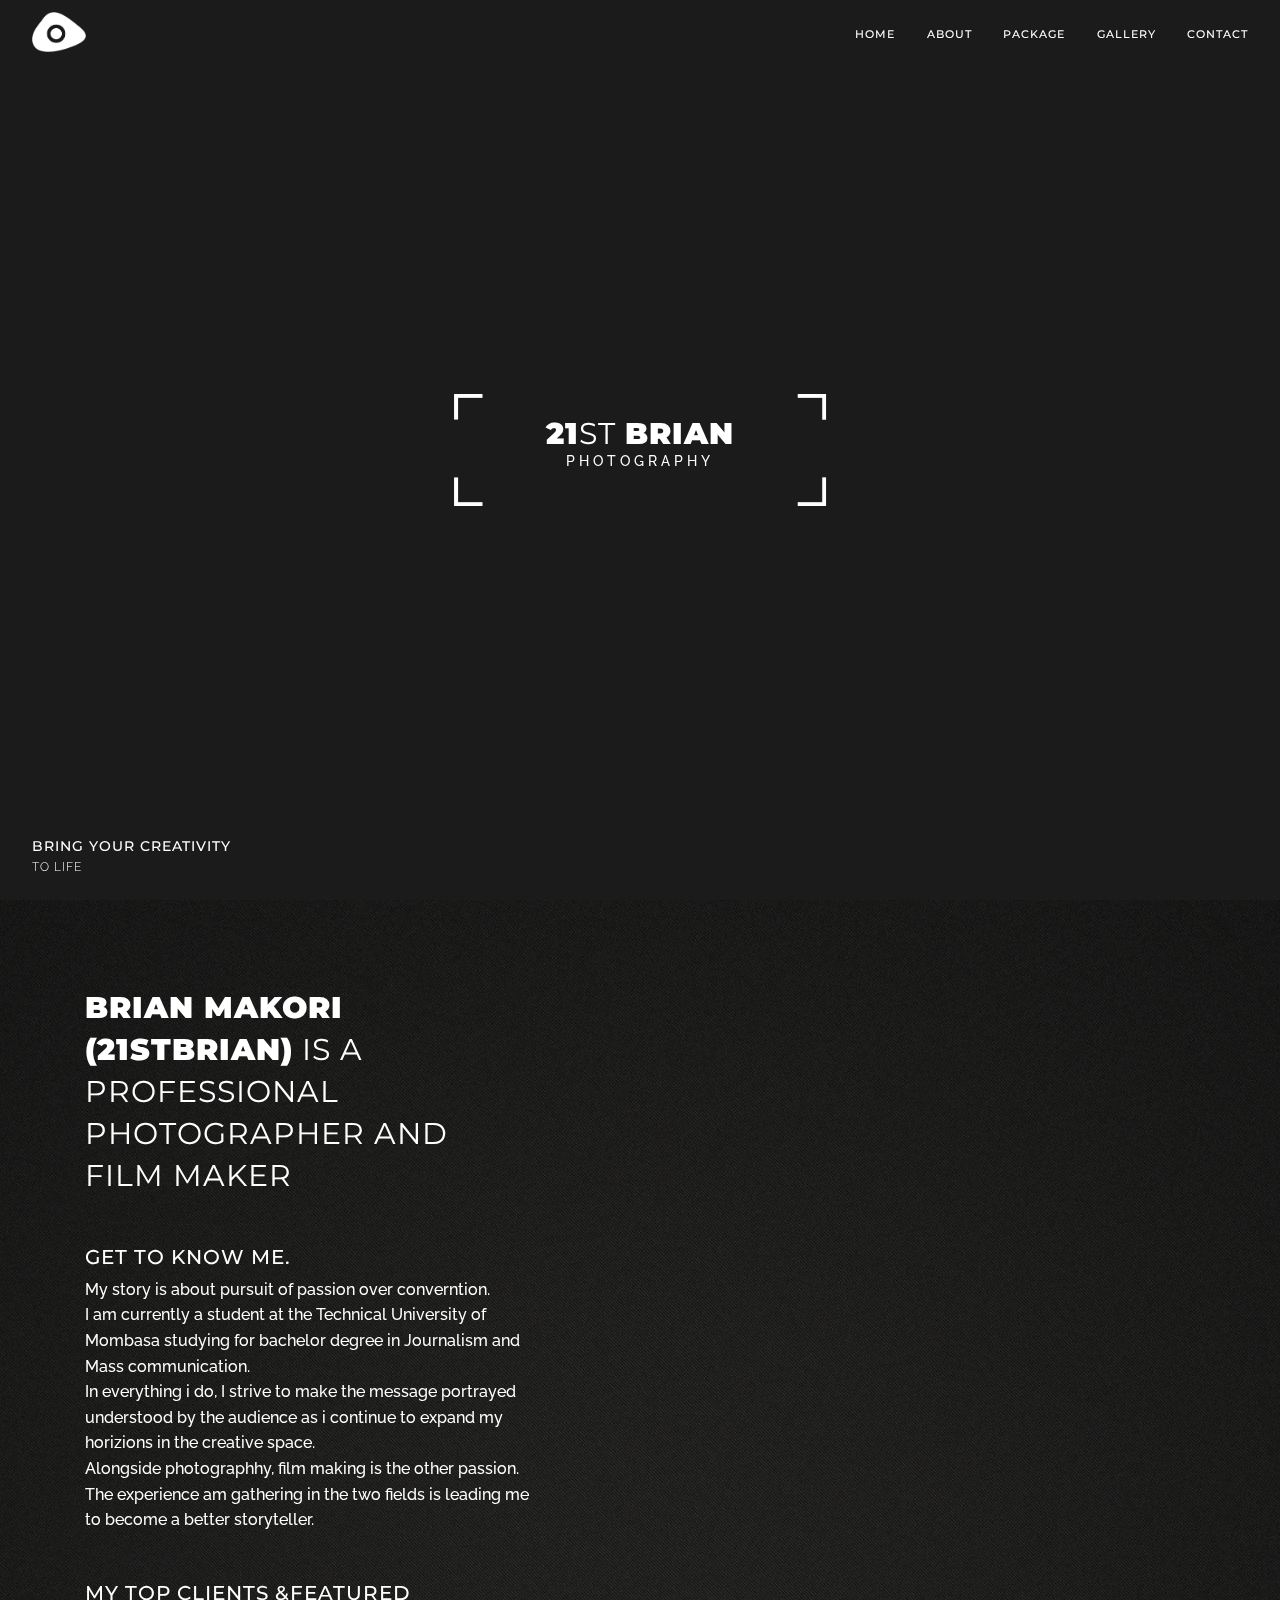
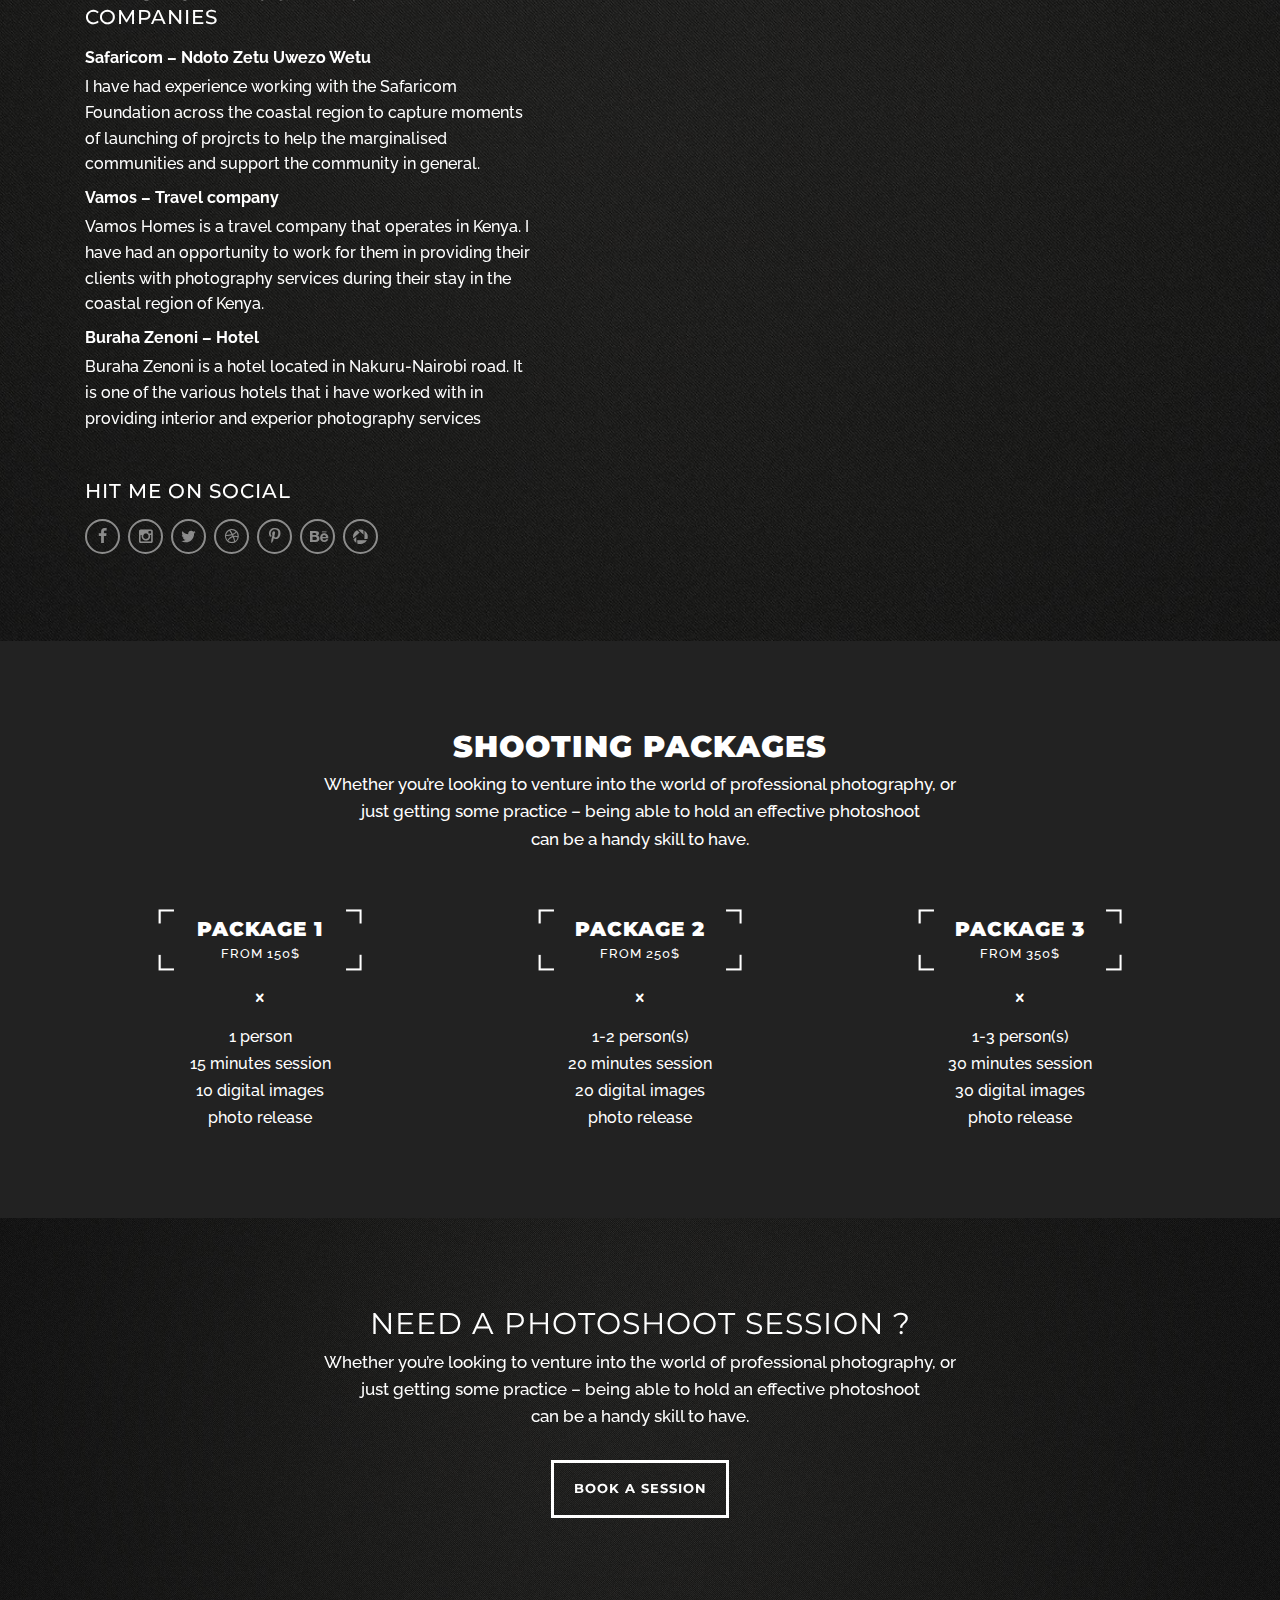
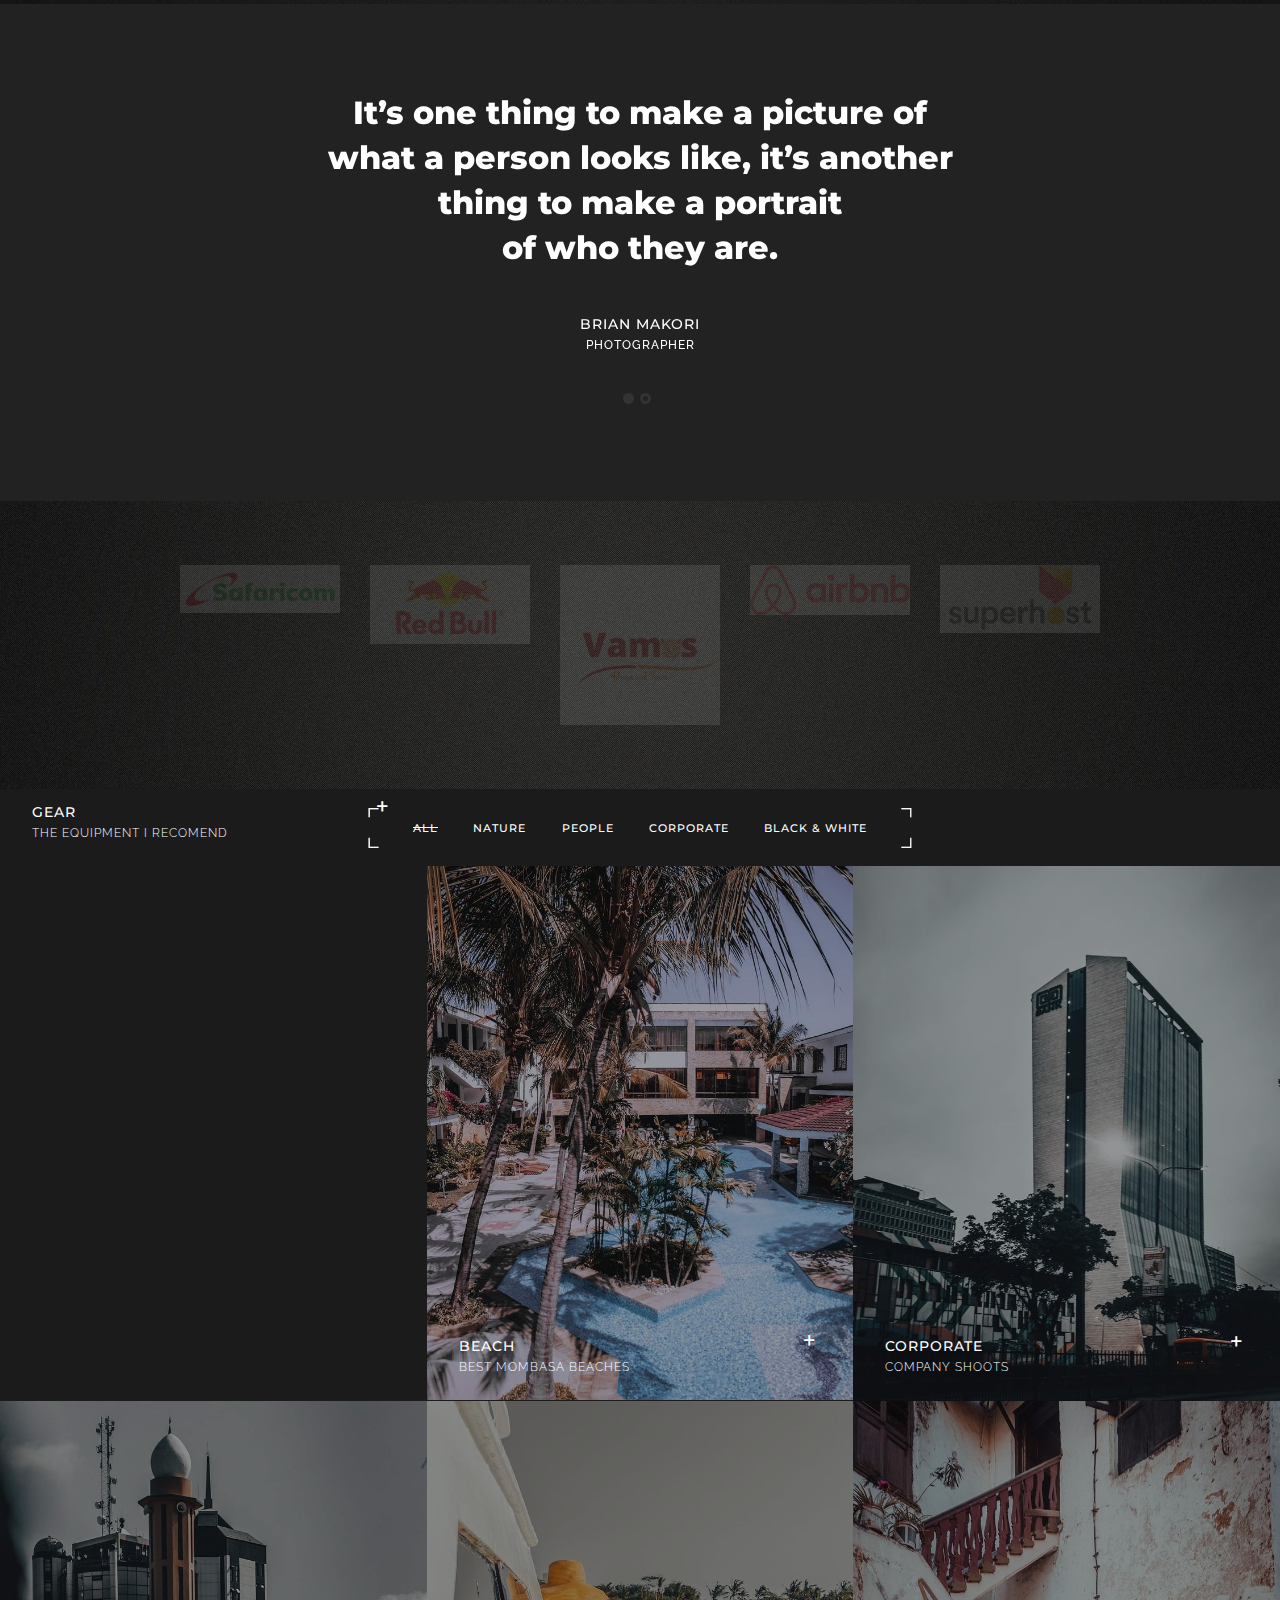
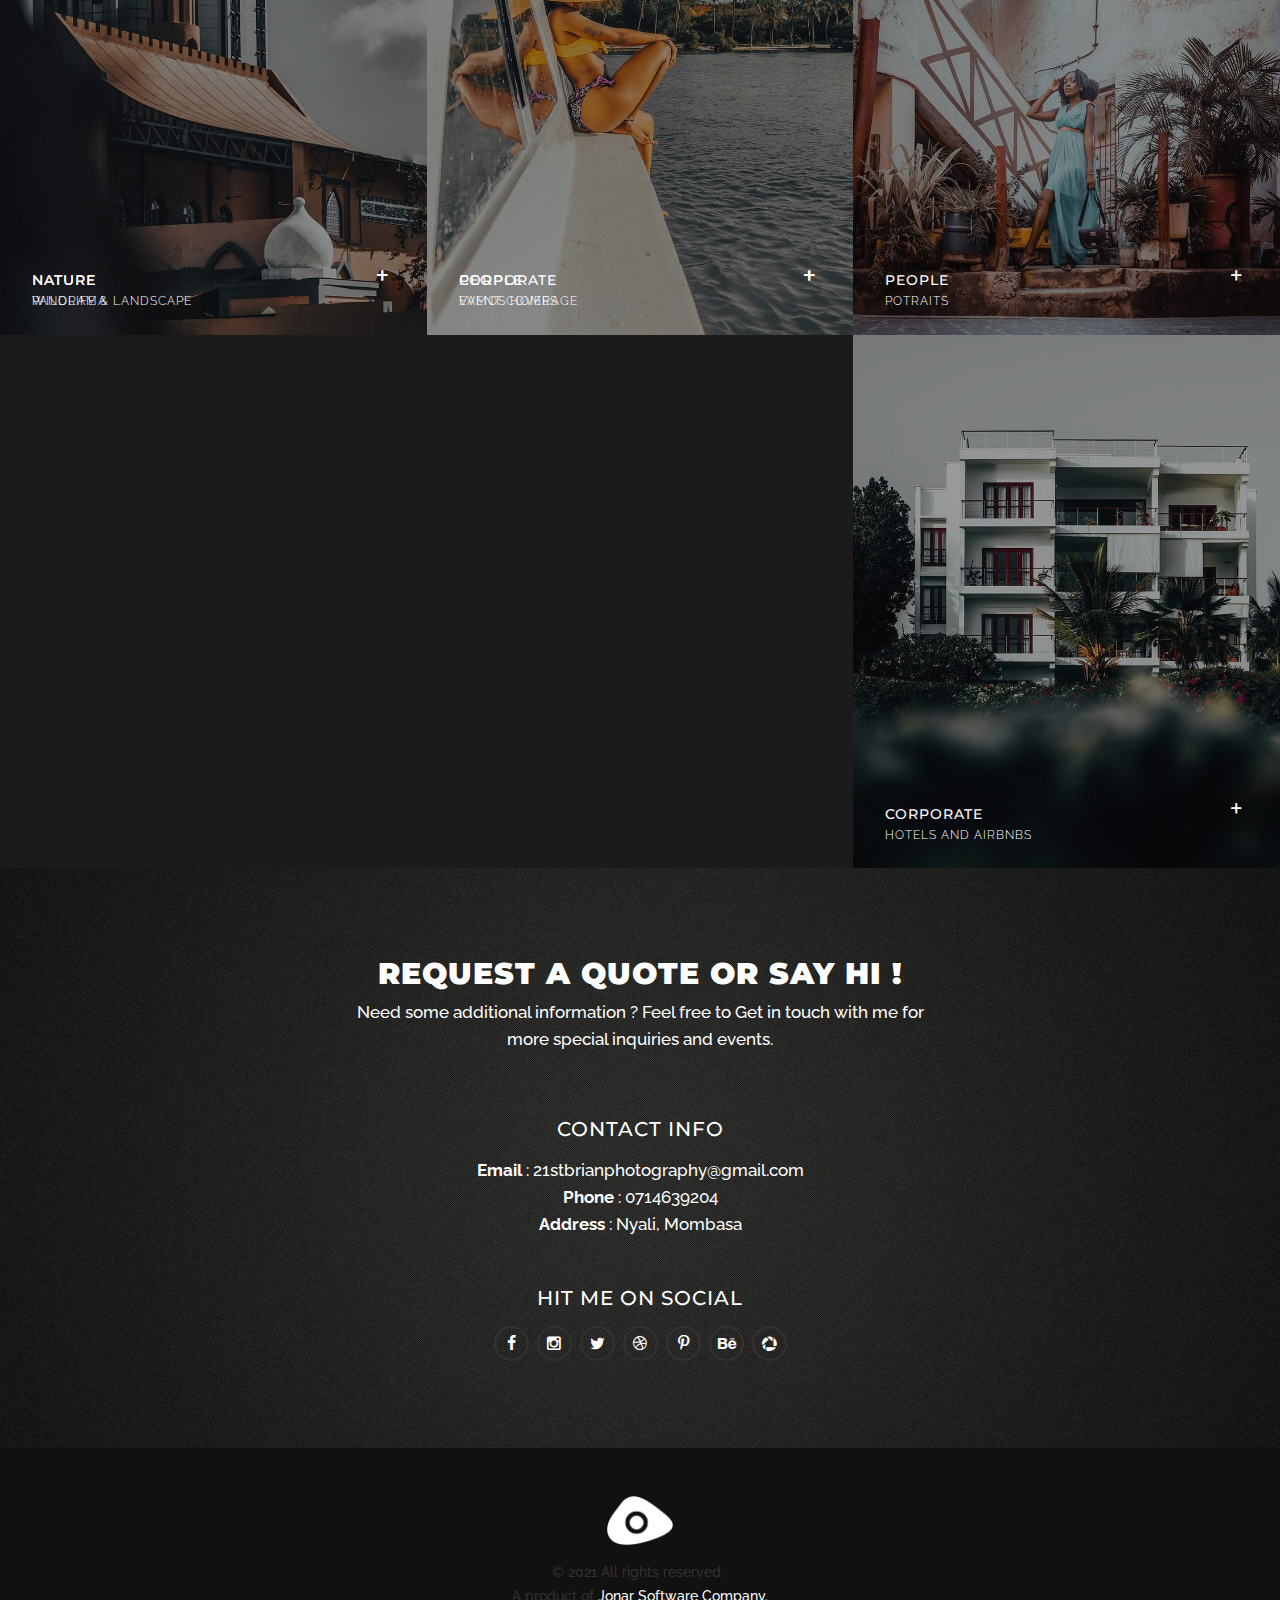
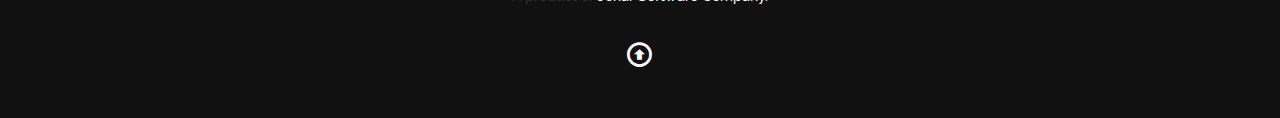
==== commit 8f2c8098: "Add files via upload" ====
--- a/index.html
+++ b/index.html
@@ -38,7 +38,7 @@
                <ul class="slides">
                   <li>
                      <div class="background-img overlay">
-                        <img src="img/gallery/moody nairobi.jpg" alt="">
+                        <img src="img/gallery/21stmasaaimara elephant.jpg" alt="">
                      </div>
                      <div class="block-cat">
                         <h6>Bring your creativity <span>to life</span></h6>
@@ -168,7 +168,7 @@
             <div class="container" >
                <!--Row-->
                   <div class="background-img ">
-                     <img src="img/moodytrees.jpg" alt="">
+                     <img src="img/gallery/wildlife and landscape/21stelephantlandscape.jpg" alt="">
                   </div>
                <div class="row justify-content-center">
                   <div class="col-12 col-md-10 col-lg-7">
@@ -268,7 +268,7 @@
          <section class="quote main">
             <!--Container-->
             <div class="background-img ">
-               <img src="img/moodyroad.jpg" alt="">
+               <img src="img/gallery/elephant sunset.jpg" alt="">
             </div>
             <div class="container">
                <!--Row-->
@@ -371,10 +371,10 @@
             <div class="block-content">
                <div class="col-lg-4">
                   <div class="block-gallery people">
-                     <img src="img/gallery/21stbrian-20220102-0001.jpg" alt="">
-                     <div class="block-cat">
-                        <a href="album.html">
-                           <h6>People<span>portrait</span></h6>
+                     <img src="img/gallery/21stpotrait.jpg" alt="">
+                     <div class="block-cat">
+                        <a href="gearrecomendation.html">
+                           <h6>Gear<span>The equipment I recomend</span></h6>
                            <i class="icon-plus-1"></i>
                         </a>
                      </div>
@@ -385,7 +385,7 @@
                      <img src="img/gallery/21stbrian-20220102-0020.jpg" alt="">
                      <div class="block-cat">
                         <a href="album.html">
-                           <h6>Beach<span>Diani Beach</span></h6>
+                           <h6>Beach<span>Best Mombasa beaches</span></h6>
                            <i class="icon-plus-1"></i>
                         </a>
                      </div>
@@ -417,7 +417,7 @@
                   <div class="block-gallery architecture">
                      <img src="img/gallery/21stbrian-20220102-0012.jpg" alt="">
                      <div class="block-cat">
-                        <a href="album.html">
+                        <a href="vamos homes.html">
                            <h6>Corporate<span>Vamos Homes</span></h6>
                            <i class="icon-plus-1"></i>
                         </a>
@@ -437,10 +437,10 @@
                </div>
                <div class="col-lg-4">
                   <div class="block-gallery nature">
-                     <img src="img/gallery/21stbrian-20220102-0044.jpg" alt="">
-                     <div class="block-cat">
-                        <a href="album.html">
-                           <h6>Nature<span>landscape</span></h6>
+                     <img src="img/gallery/21stcheetah.jpg" alt="">
+                     <div class="block-cat">
+                        <a href="wildlife and landscape.html">
+                           <h6>Nature<span>Wildlife & landscape</span></h6>
                            <i class="icon-plus-1"></i>
                         </a>
                      </div>
@@ -448,7 +448,7 @@
                </div>
                <div class="col-lg-4">
                   <div class="block-gallery people">
-                     <img src="img/gallery/21stbrian-20220102-0048.jpg" alt="">
+                     <img src="img/gallery/21steventcoverage.jpg" alt="">
                      <div class="block-cat">
                         <a href="events.html">
                            <h6>People<span>Event coverage</span></h6>
@@ -476,7 +476,7 @@
          <section id="contact" class="contact main">
             <!--Container-->
             <div class="background-img ">
-               <img src="img/moodydronetrees.jpg" alt="">
+               <img src="img/wallpaper2you_109365.jpg" alt="">
             </div>
             <div class="container">
                <!--Row-->
